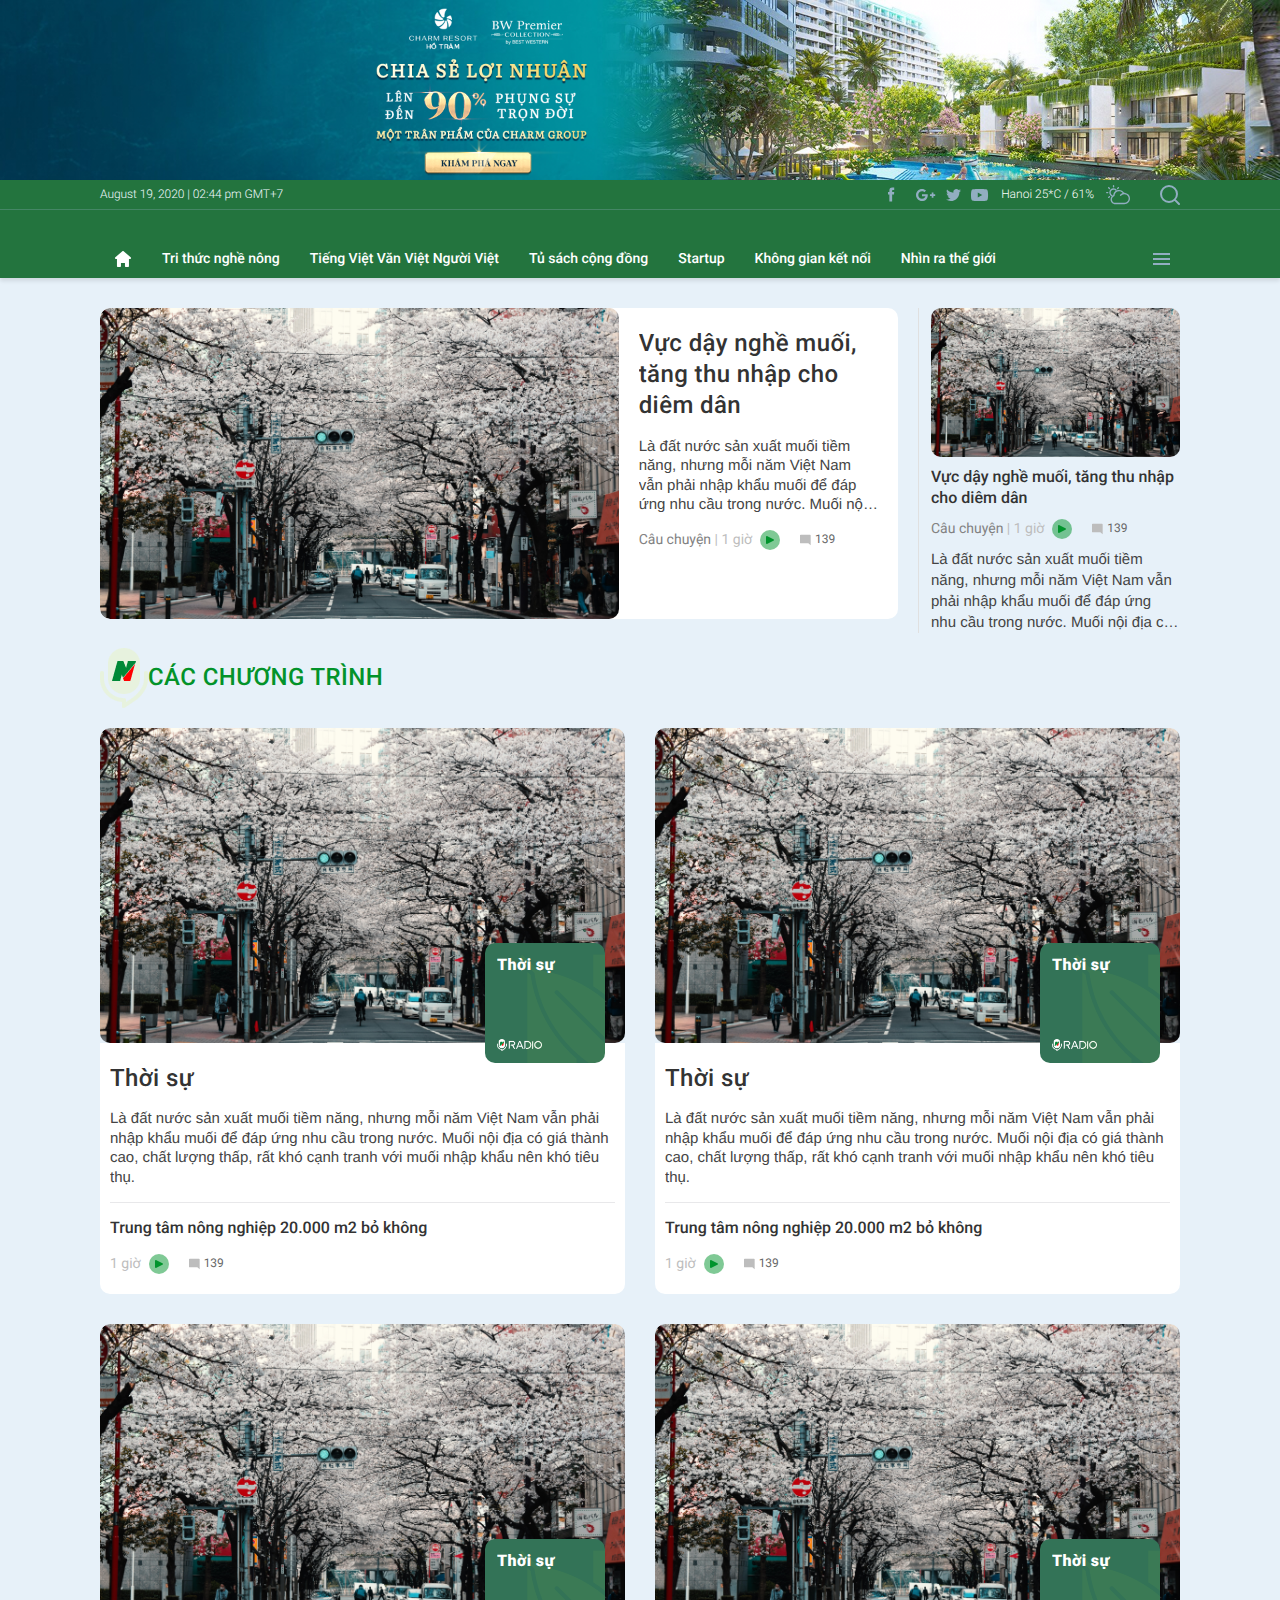
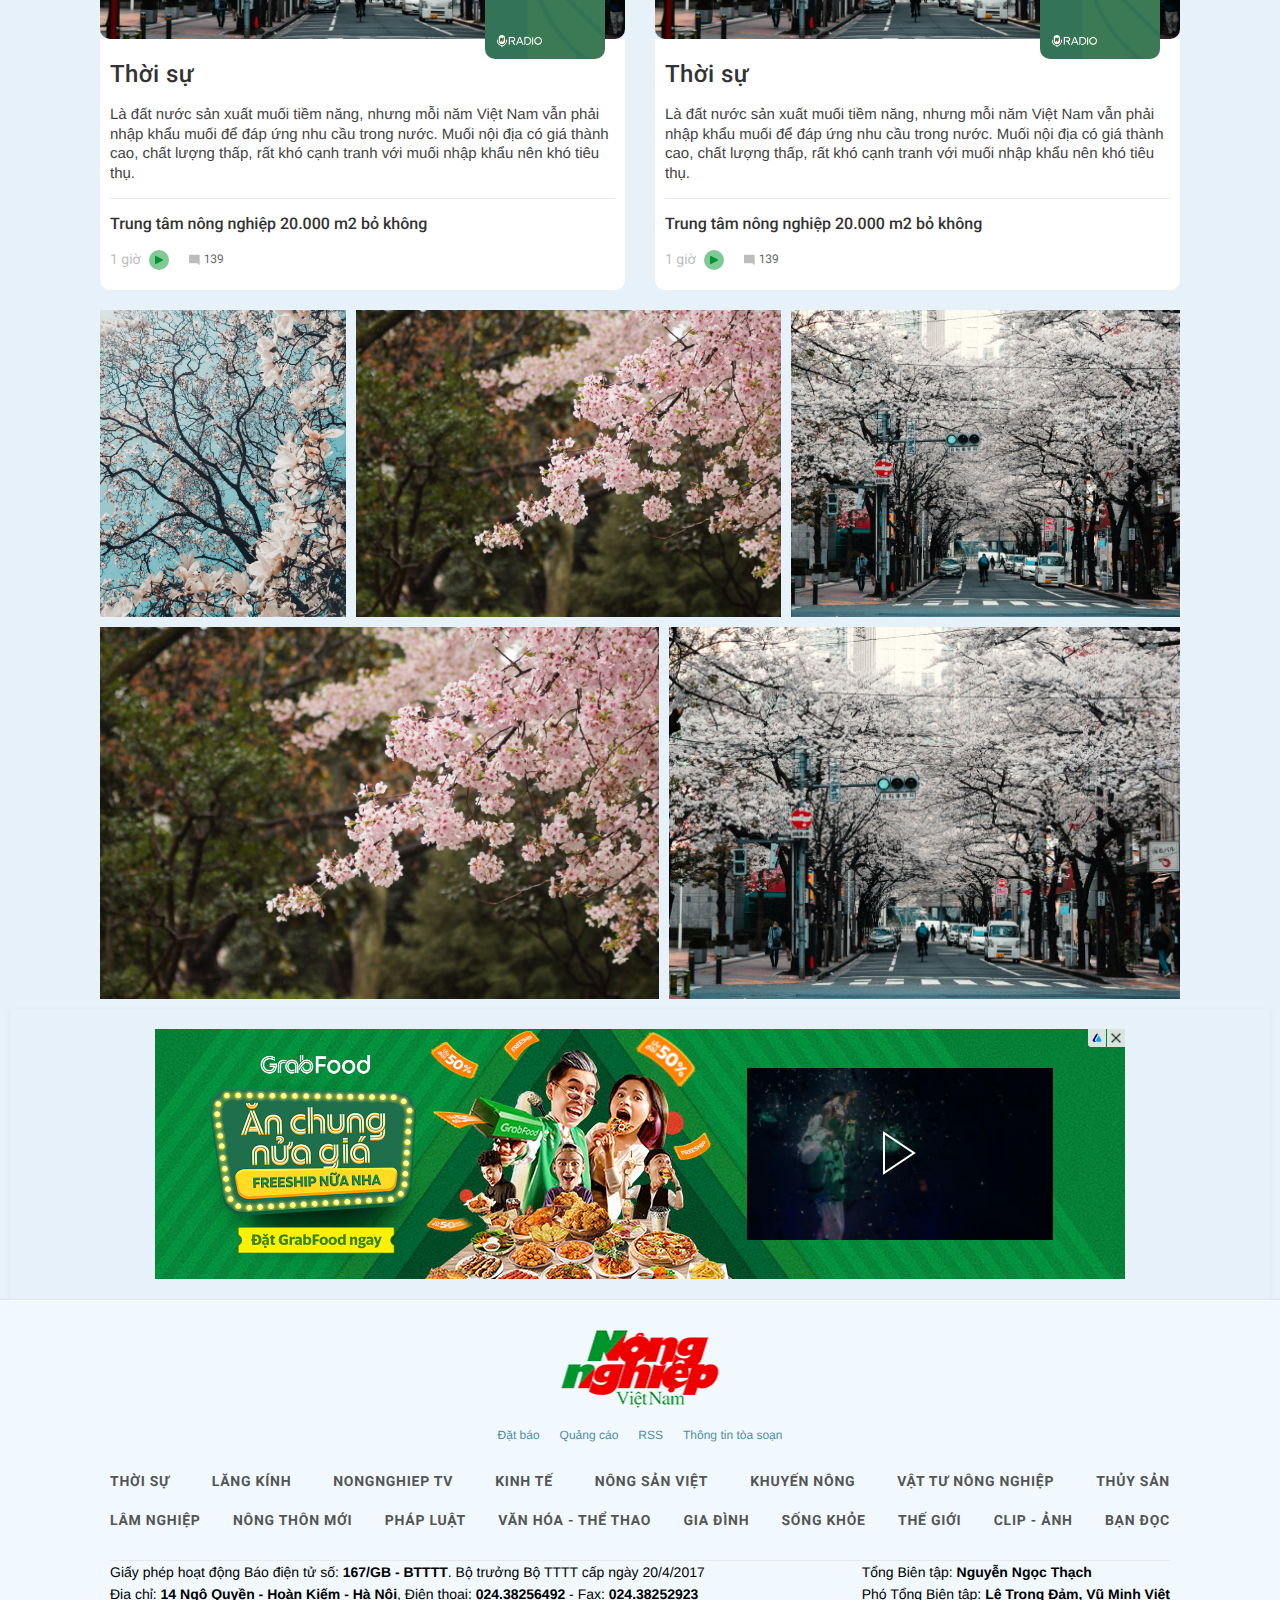
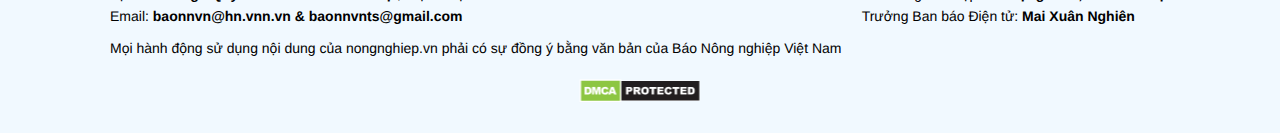
==== index.html @ da71dc2f "8/9" ====
<!DOCTYPE html>
<html lang="vi">
    <head>
        <meta charset="UTF-8" />
        <meta http-equiv="X-UA-Compatible" content="IE=edge" />
        <meta name="viewport" content="width=device-width, initial-scale=1.0" />
        <!-- favicon -->
        <link
            rel="apple-touch-icon"
            sizes="57x57"
            href="./images/favicon/apple-icon-57x57.png"
        />
        <link
            rel="apple-touch-icon"
            sizes="60x60"
            href="./images/favicon/apple-icon-60x60.png"
        />
        <link
            rel="apple-touch-icon"
            sizes="72x72"
            href="./images/favicon/apple-icon-72x72.png"
        />
        <link
            rel="apple-touch-icon"
            sizes="76x76"
            href="./images/favicon/apple-icon-76x76.png"
        />
        <link
            rel="apple-touch-icon"
            sizes="114x114"
            href="./images/favicon/apple-icon-114x114.png"
        />
        <link
            rel="apple-touch-icon"
            sizes="120x120"
            href="./images/favicon/apple-icon-120x120.png"
        />
        <link
            rel="apple-touch-icon"
            sizes="144x144"
            href="./images/favicon/apple-icon-144x144.png"
        />
        <link
            rel="apple-touch-icon"
            sizes="152x152"
            href="./images/favicon/apple-icon-152x152.png"
        />
        <link
            rel="apple-touch-icon"
            sizes="180x180"
            href="./images/favicon/apple-icon-180x180.png"
        />
        <link
            rel="icon"
            type="image/png"
            sizes="192x192"
            href="/android-icon-192x192.png"
        />
        <link
            rel="icon"
            type="image/png"
            sizes="32x32"
            href="./images/favicon/favicon-32x32.png"
        />
        <link
            rel="icon"
            type="image/png"
            sizes="96x96"
            href="./images/favicon/favicon-96x96.png"
        />
        <link
            rel="icon"
            type="image/png"
            sizes="16x16"
            href="./images/favicon/favicon-16x16.png"
        />
        <link rel="manifest" href="./images/favicon/manifest.json" />
        <meta name="msapplication-TileColor" content="#ffffff" />
        <meta
            name="msapplication-TileImage"
            content="./images/favicon/ms-icon-144x144.png"
        />
        <meta name="theme-color" content="#ffffff" />
        <!-- end favicon -->
        <title>Radio Nông Nghiệp</title>
        <!-- font -->
        <link rel="preconnect" href="https://fonts.googleapis.com" />
        <link rel="preconnect" href="https://fonts.gstatic.com" crossorigin />
        <link
            href="https://fonts.googleapis.com/css2?family=Roboto:wght@300;400;500;700;900&display=swap"
            rel="stylesheet"
        />
        <!-- end font -->
        <link rel="stylesheet" href="./css/style.css" />
        <link rel="stylesheet" href="./css/responsive.css" />
        <script src="./lib/jquery/jquery.js"></script>
    </head>

    <body>
        <!-- ads -->
        <div class="">
            <a href="#">
                <img src="./images/ads_top.png" alt="" />
            </a>
        </div>
        <!-- end ads -->
        <!-- header -->
        <header id="header" class="header relative">
            <!-- header pc -->
            <div class="header-wrapper d-2xl-block d-lg-none bg-green-237">
                <!-- header top -->
                <div class="wrapper h-30 border-9103">
                    <div class="w-1080 h-full">
                        <div class="header-top d-2xl-flex items-center justify-between h-full">
                            <span class="header-top__time d-2xl-flex items-center fs-12 text-white-f1 tracking-006- fw-300">
                                August 19, 2020 | 02:44 pm GMT+7
                            </span>
                            <div class="header-top__right d-2xl-flex items-center">
                                <!-- social -->
                                <ul
                                    class="header-top__social h-full d-2xl-flex items-center"
                                >
                                    <!-- item -->
                                    <li class="item text-gray-91 h-full hover-orange">
                                        <a href="#" class="link h-full d-2xl-flex items-center">
                                            <svg
                                                xmlns="http://www.w3.org/2000/svg"
                                                width="30"
                                                height="31"
                                                viewBox="0 0 30 31"
                                                fill="none"
                                            >
                                                <path
                                                    d="M18.2222 13.0871L17.9795 15.5L16.14 15.5L16.14 22.5L13.3769 22.5L13.3769 15.5L12 15.5L12 13.0871L13.3769 13.0871L13.3769 11.6344C13.3769 9.67188 14.1552 8.5 16.3678 8.5L18.2065 8.5L18.2065 10.9129L17.0558 10.9129C16.1974 10.9129 16.14 11.2531 16.14 11.8814V13.0871L18.2222 13.0871Z"
                                                    fill="currentColor"
                                                />
                                            </svg>
                                        </a>
                                    </li>
                                    <!-- end item -->
                                    <!-- item -->
                                    <li class="item text-gray-91 h-full hover-orange">
                                        <a href="#"class="link h-full d-2xl-flex items-center">
                                            <svg xmlns="http://www.w3.org/2000/svg" width="20" height="12" viewBox="0 0 20 12" fill="none">
                                                <path d="M11.6644 5.1405C11.7217 5.44338 11.7626 5.74625 11.7626 6.13912C11.7626 9.56891 9.46247 12 6 12C2.68487 12 5.96046e-09 9.31516 5.96046e-09 6C5.96046e-09 2.68484 2.68487 0 6 0C7.62075 0 8.97134 0.589344 10.0191 1.57162L8.39016 3.13506C7.94812 2.70941 7.17053 2.21009 6 2.21009C3.95362 2.21009 2.28375 3.9045 2.28375 6C2.28375 8.0955 3.95362 9.78991 6 9.78991C8.37378 9.78991 9.26603 8.07912 9.40516 7.20325H6V5.14047H11.6644V5.1405ZM17.4583 5.34166V3.6H15.7083V5.34166H13.9667V7.09169H15.7083V8.83334H17.4583V7.09169H19.2V5.34166H17.4583Z" fill="currentColor"/>
                                            </svg>
                                        </a>
                                    </li>
                                    <!-- end item -->
                                    <!-- item -->
                                    <li class="item text-gray-91 h-full hover-orange">
                                        <a href="#"class="link h-full d-2xl-flex items-center">
                                            <svg xmlns="http://www.w3.org/2000/svg" width="15" height="12" viewBox="0 0 15 12" fill="none">
                                                <path d="M15 1.38462C14.4375 1.66154 13.875 1.75385 13.2188 1.84615C13.875 1.47692 14.3438 0.923077 14.5312 0.184615C13.9688 0.553846 13.3125 0.738462 12.5625 0.923077C12 0.369231 11.1562 0 10.3125 0C8.71875 0 7.3125 1.38462 7.3125 3.04615C7.3125 3.32308 7.3125 3.50769 7.40625 3.69231C4.875 3.6 2.53125 2.4 1.03125 0.553846C0.75 1.01538 0.65625 1.47692 0.65625 2.12308C0.65625 3.13846 1.21875 4.06154 2.0625 4.61538C1.59375 4.61538 1.125 4.43077 0.65625 4.24615C0.65625 5.72308 1.6875 6.92308 3.09375 7.2C2.8125 7.29231 2.53125 7.29231 2.25 7.29231C2.0625 7.29231 1.875 7.29231 1.6875 7.2C2.0625 8.4 3.1875 9.32308 4.59375 9.32308C3.5625 10.1538 2.25 10.6154 0.75 10.6154H0C1.40625 11.4462 3 12 4.6875 12C10.3125 12 13.4062 7.38462 13.4062 3.41538V3.04615C14.0625 2.58462 14.625 2.03077 15 1.38462Z" fill="currentColor"/>
                                            </svg>
                                        </a>
                                    </li>
                                    <!-- end item -->
                                    <!-- item -->
                                    <li class="item text-gray-91 h-full hover-orange">
                                        <a href="#"class="link h-full d-2xl-flex items-center">
                                            <svg xmlns="http://www.w3.org/2000/svg" width="18" height="12" viewBox="0 0 18 12" fill="none">
                                                <path d="M16.7101 1.87759C16.5138 1.13853 15.9355 0.556469 15.2012 0.358938C13.8702 0 8.53334 0 8.53334 0C8.53334 0 3.19647 0 1.8655 0.358938C1.13122 0.5565 0.552906 1.13853 0.356625 1.87759C0 3.21719 -1.21593e-08 6.01213 -1.21593e-08 6.01213C-1.21593e-08 6.01213 0 8.80706 0.356625 10.1467C0.552906 10.8857 1.13122 11.4435 1.8655 11.6411C3.19647 12 8.53334 12 8.53334 12C8.53334 12 13.8702 12 15.2012 11.6411C15.9355 11.4435 16.5138 10.8857 16.7101 10.1467C17.0667 8.80706 17.0667 6.01213 17.0667 6.01213C17.0667 6.01213 17.0667 3.21719 16.7101 1.87759ZM6.78787 8.54972V3.47453L11.2485 6.01219L6.78787 8.54972Z" fill="currentColor"/>
                                            </svg>
                                        </a>
                                    </li>
                                    <!-- end item -->
                                    
                                </ul>
                                <!-- end social -->

                                <!-- wether -->
                                <div class="header-top__wether d-2xl-flex items-center ml-12">
                                    <span class="d-2xl-block fs-12 text-white fw-300">Hanoi 25*C / 61%</span>
                                    <div class="ml-12 d-2xl-flex items-center">
                                        <svg xmlns="http://www.w3.org/2000/svg" width="24" height="20" viewBox="0 0 24 20" fill="none">
                                            <path d="M6.85678 10.36C5.58973 10.0619 4.64566 8.91902 4.64566 7.5526C4.64566 5.96258 5.93755 4.67068 7.52757 4.67068C8.49649 4.67068 9.34119 5.14272 9.86292 5.8632C10.2356 5.61476 10.6331 5.41601 11.0803 5.26694C10.335 4.09927 9.01822 3.3291 7.52757 3.3291C5.19223 3.3291 3.30408 5.21725 3.30408 7.5526C3.30408 9.21715 4.273 10.6581 5.68911 11.3289C6.03693 10.9562 6.43443 10.6333 6.85678 10.36Z" fill="#91AEC1"/>
                                            <path d="M7.55263 2.45957C7.92529 2.45957 8.22342 2.16144 8.22342 1.78877V0.670791C8.22342 0.298129 7.92529 0 7.55263 0C7.17996 0 6.88184 0.298129 6.88184 0.670791V1.78877C6.88184 2.16144 7.17996 2.45957 7.55263 2.45957Z" fill="#91AEC1"/>
                                            <path d="M2.45957 7.55263C2.45957 7.17996 2.16144 6.88184 1.78877 6.88184H0.670791C0.298129 6.88184 0 7.17996 0 7.55263C0 7.92529 0.298129 8.22342 0.670791 8.22342H1.78877C2.16144 8.22342 2.45957 7.92529 2.45957 7.55263Z" fill="#91AEC1"/>
                                            <path d="M3.95044 3.95008C4.19888 3.70163 4.19888 3.27929 3.95044 3.006L3.15543 2.21099C2.90699 1.96255 2.48464 1.96255 2.21136 2.21099C1.96291 2.45943 1.96291 2.88178 2.21136 3.15506L3.00637 3.95008C3.13059 4.0743 3.3045 4.14883 3.4784 4.14883C3.65231 4.14883 3.82622 4.0743 3.95044 3.95008Z" fill="#91AEC1"/>
                                            <path d="M2.68339 13.0928C2.8573 13.0928 3.03121 13.0183 3.15543 12.894L3.95044 12.099C4.19888 11.8506 4.19888 11.4282 3.95044 11.155C3.702 10.9065 3.27965 10.9065 3.00637 11.155L2.21136 11.95C1.96291 12.1984 1.96291 12.6208 2.21136 12.894C2.33558 13.0183 2.50948 13.0928 2.68339 13.0928Z" fill="#91AEC1"/>
                                            <path d="M11.6271 4.14883C11.801 4.14883 11.9749 4.0743 12.0992 3.95008L12.8942 3.15506C13.1426 2.90662 13.1426 2.48427 12.8942 2.21099C12.6457 1.96255 12.2234 1.96255 11.9501 2.21099L11.1551 3.006C10.9066 3.25444 10.9066 3.67679 11.1551 3.95008C11.3041 4.0743 11.4532 4.14883 11.6271 4.14883Z" fill="#91AEC1"/>
                                            <path d="M22.0862 9.19231L22.0614 9.16747C21.2415 8.47183 20.2726 8.02464 19.2291 7.87557C19.1298 7.85073 19.0552 7.85073 18.9558 7.85073C18.931 7.85073 18.931 7.85073 18.9062 7.85073C18.8316 7.85073 18.7571 7.82589 18.6826 7.82589C18.6577 7.82589 18.6329 7.82589 18.608 7.82589C18.5335 7.82589 18.4838 7.82589 18.4093 7.82589C18.3844 7.82589 18.3844 7.82589 18.3596 7.82589C18.3347 7.82589 18.3099 7.82589 18.2851 7.82589C18.2354 7.82589 18.2105 7.82589 18.1608 7.82589C18.136 7.82589 18.136 7.82589 18.1111 7.82589C17.0677 6.01227 15.1547 4.94397 13.0678 4.94397C12.3722 4.94397 11.7262 5.06819 11.1051 5.26694C10.6828 5.41601 10.2853 5.61476 9.88775 5.8632C8.42194 6.78243 7.40334 8.34761 7.20458 10.1612C7.08036 10.2109 6.98099 10.2855 6.85677 10.36C6.40957 10.6333 6.03691 10.9562 5.68909 11.3537C4.96861 12.1984 4.54626 13.2916 4.54626 14.4344C4.54626 17.043 6.68286 19.1796 9.29149 19.1796H18.3347C21.4651 19.1796 23.9992 16.6207 23.9992 13.5152C24.024 11.7761 23.2787 10.2358 22.0862 9.19231ZM9.31633 17.8132C7.42818 17.8132 5.91269 16.2729 5.91269 14.4096C5.91269 12.9935 6.78223 11.7513 8.09897 11.2295C8.34741 11.1302 8.52132 10.9066 8.52132 10.6333C8.6207 8.1737 10.6082 6.26071 13.0678 6.26071C14.5087 6.26071 15.8255 6.9315 16.695 8.04948C15.6764 8.37246 14.7572 8.94387 14.0616 9.78857C13.8131 10.0619 13.8628 10.4842 14.1361 10.7326C14.2603 10.832 14.4094 10.8817 14.5584 10.8817C14.7572 10.8817 14.9311 10.8072 15.0553 10.6581C15.8006 9.78857 16.8689 9.242 18.0118 9.14262C18.931 9.06809 19.8005 9.29169 20.5707 9.73888C20.6204 9.76372 20.6701 9.78857 20.7198 9.83826C20.7446 9.8631 20.7695 9.8631 20.7943 9.88795C20.8937 9.93763 20.9682 10.0122 21.0427 10.0867C21.0676 10.1115 21.0924 10.1364 21.1173 10.1612C22.0862 10.9562 22.6825 12.1488 22.6825 13.4903C22.6825 15.8754 20.7198 17.8381 18.3347 17.8381H9.31633V17.8132Z" fill="#91AEC1"/>
                                            </svg>
                                    </div>
                                </div>
                                <!-- end wether -->

                                <!-- search -->
                                <div class="header-top__search  ml-30 cursor relative js__searchPc">
                                    <!-- icon -->
                                    <div class="icon-search-pc text-gray-91 d-2xl-flex items-center hover-orange-3 js__showSearchPc">
                                        <svg class="sear" xmlns="http://www.w3.org/2000/svg" width="20" height="20" viewBox="0 0 20 20" fill="none">
                                            <path d="M19 19L14.65 14.65M17 9C17 13.4183 13.4183 17 9 17C4.58172 17 1 13.4183 1 9C1 4.58172 4.58172 1 9 1C13.4183 1 17 4.58172 17 9Z" stroke="currentColor" stroke-width="2" stroke-linecap="round" stroke-linejoin="round"/>
                                        </svg>
                                        <svg class="close d-2xl-none" xmlns="http://www.w3.org/2000/svg" height="1.5em" fill="red" viewBox="0 0 384 512"><path d="M342.6 150.6c12.5-12.5 12.5-32.8 0-45.3s-32.8-12.5-45.3 0L192 210.7 86.6 105.4c-12.5-12.5-32.8-12.5-45.3 0s-12.5 32.8 0 45.3L146.7 256 41.4 361.4c-12.5 12.5-12.5 32.8 0 45.3s32.8 12.5 45.3 0L192 301.3 297.4 406.6c12.5 12.5 32.8 12.5 45.3 0s12.5-32.8 0-45.3L237.3 256 342.6 150.6z"/></svg>
                                    </div>
                                    <!-- end icon -->

                                    <!-- search -->
                                    <div class="search-form-pc js__searchFormPc">
                                        <form action="" class="">
                                            <div class="search-form-group">
                                                <input type="text" class="search-input" placeholder="Search...">
                                                <button class="search-btn text-white">
                                                    <svg xmlns="http://www.w3.org/2000/svg" width="16" height="16" viewBox="0 0 20 20" fill="none">
                                                        <path d="M19 19L14.65 14.65M17 9C17 13.4183 13.4183 17 9 17C4.58172 17 1 13.4183 1 9C1 4.58172 4.58172 1 9 1C13.4183 1 17 4.58172 17 9Z" stroke="currentColor" stroke-width="2" stroke-linecap="round" stroke-linejoin="round"/>
                                                    </svg>
                                                </button>
                                            </div>
                                        </form>
                                    </div>
                                    <!-- end search -->
                                </div>
                                <!-- end search -->
                            </div>
                        </div>
                    </div>
                </div>
                <!-- end header top -->

                <!-- header center -->
                <div
                    class="header-center wrapper w-1080 d-2xl-flex items-center justify-center py-15"
                >
                    <!-- logo -->
                    <div class="header-center__logo">
                        <a href="#">
                            <img src="./images/logo.png" alt="" />
                        </a>
                    </div>
                    <!-- end logo -->
                </div>
                <!-- end header center -->

                <!-- menu -->
                <div class="wrapper w-1080 menu-pc d-2xl-flex items-center justify-between">
                    <!-- navbar -->
                    <ul
                        class="navbar d-2xl-flex items-center flex-1 fw-500 fs-14 text-white"
                    >
                        <li class="navbar-item hover-orange">
                            <a href="#" class="">
                                <svg
                                    xmlns="http://www.w3.org/2000/svg"
                                    width="17"
                                    height="16"
                                    viewBox="0 0 17 16"
                                    fill="none"
                                >
                                    <path
                                        d="M10.9546 15.9626H12.9546C13.5546 15.9626 13.9546 15.5626 13.9546 14.9626V7.9626H14.9546C15.2546 7.9626 15.5546 7.8626 15.7546 7.6626C16.1546 7.2626 16.0546 6.6626 15.6546 6.2626L8.65464 0.262598C8.25464 -0.0374023 7.75464 -0.0374023 7.35464 0.262598L0.35464 6.2626C-0.0453602 6.6626 -0.14536 7.2626 0.25464 7.6626C0.35464 7.8626 0.65464 7.9626 0.95464 7.9626H1.95464V14.9626C1.95464 15.5626 2.35464 15.9626 2.95464 15.9626H4.95464C5.55464 15.9626 5.95464 15.5626 5.95464 14.9626V11.9626H9.95464V14.9626C9.95464 15.5626 10.3546 15.9626 10.9546 15.9626Z"
                                        fill="currentColor"
                                    />
                                </svg>
                            </a>
                        </li>
                        <li class="navbar-item hover-orange">
                            <a href="#">Tri thức nghề nông</a>
                            <ul class="navbar-dropdown text-green-337">
                                <li class="navbar-dropdown__item">
                                    <a href="#">Cate 1</a>
                                </li>
                                <li class="navbar-dropdown__item">
                                    <a href="#">Cate 1</a>
                                </li>
                                <li class="navbar-dropdown__item">
                                    <a href="#">Cate 1</a>
                                </li>
                            </ul>
                        </li>
                        <li class="navbar-item hover-orange">
                            <a href="#">Tiếng Việt Văn Việt Người Việt</a>
                        </li>
                        <li class="navbar-item hover-orange">
                            <a href="#">Tủ sách cộng đồng</a>
                        </li>
                        <li class="navbar-item hover-orange">
                            <a href="#">Startup</a>
                        </li>
                        <li class="navbar-item hover-orange">
                            <a href="#">Không gian kết nối</a>
                        </li>
                        <li class="navbar-item hover-orange">
                            <a href="#">Nhìn ra thế giới</a>
                        </li>
                    </ul>
                    <!-- end navbar -->
                    <div class="more-menu flex-0 js__parrentMenu">
                        <div class="more-menu__icon relative z-50 p-10 cursor js__showMenuPc">
                            <div class="bar1"></div>
                            <div class="bar2"></div>
                            <div class="bar3"></div>
                        </div>

                        <!-- container -->
                        <div class="more-menu__container">
                            <div class="more-menu__inner wrapper w-1080">
                                <ul class="more-menu__list">
                                    <!-- item -->
                                    <li class="more-menu__item">
                                        <h3 class="more-menu__title">
                                            <i class="more-menu__subIcon"></i>
                                            <a href="#">Thời sự</a>
                                        </h3>
                                        <ul class="more-menu__childList">
                                            <li>
                                                <a href="#">Chính trị</a>
                                            </li>
                                            <li>
                                                <a href="#">Thời sự nông nghiệp</a>
                                            </li>
                                            <li>
                                                <a href="#">Xe và máy</a>
                                            </li>
                                            <li>
                                                <a href="#">Xã hội</a>
                                            </li>
                                        </ul>
                                    </li>
                                    <!-- end item -->
                                    <!-- item -->
                                    <li class="more-menu__item">
                                        <h3 class="more-menu__title">
                                            <i class="more-menu__subIcon"></i>
                                            <a href="#">Thời sự</a>
                                        </h3>
                                        <ul class="more-menu__childList">
                                            <li>
                                                <a href="#">Chính trị</a>
                                            </li>
                                            <li>
                                                <a href="#">Thời sự nông nghiệp</a>
                                            </li>
                                            <li>
                                                <a href="#">Xe và máy</a>
                                            </li>
                                            <li>
                                                <a href="#">Xã hội</a>
                                            </li>
                                        </ul>
                                    </li>
                                    <!-- end item -->
                                    <!-- item -->
                                    <li class="more-menu__item">
                                        <h3 class="more-menu__title">
                                            <i class="more-menu__subIcon"></i>
                                            <a href="#">Thời sự</a>
                                        </h3>
                                        <ul class="more-menu__childList">
                                            <li>
                                                <a href="#">Chính trị</a>
                                            </li>
                                            <li>
                                                <a href="#">Thời sự nông nghiệp</a>
                                            </li>
                                            <li>
                                                <a href="#">Xe và máy</a>
                                            </li>
                                            <li>
                                                <a href="#">Xã hội</a>
                                            </li>
                                        </ul>
                                    </li>
                                    <!-- end item -->
                                    <!-- item -->
                                    <li class="more-menu__item">
                                        <h3 class="more-menu__title">
                                            <i class="more-menu__subIcon"></i>
                                            <a href="#">Thời sự</a>
                                        </h3>
                                        <ul class="more-menu__childList">
                                            <li>
                                                <a href="#">Chính trị</a>
                                            </li>
                                            <li>
                                                <a href="#">Thời sự nông nghiệp</a>
                                            </li>
                                            <li>
                                                <a href="#">Xe và máy</a>
                                            </li>
                                            <li>
                                                <a href="#">Xã hội</a>
                                            </li>
                                        </ul>
                                    </li>
                                    <!-- end item -->
                                    <!-- item -->
                                    <li class="more-menu__item">
                                        <h3 class="more-menu__title">
                                            <i class="more-menu__subIcon"></i>
                                            <a href="#">Thời sự</a>
                                        </h3>
                                        <ul class="more-menu__childList">
                                            <li>
                                                <a href="#">Chính trị</a>
                                            </li>
                                            <li>
                                                <a href="#">Thời sự nông nghiệp</a>
                                            </li>
                                            <li>
                                                <a href="#">Xe và máy</a>
                                            </li>
                                            <li>
                                                <a href="#">Xã hội</a>
                                            </li>
                                        </ul>
                                    </li>
                                    <!-- end item -->
                                    <!-- item -->
                                    <li class="more-menu__item">
                                        <h3 class="more-menu__title">
                                            <i class="more-menu__subIcon"></i>
                                            <a href="#">Thời sự</a>
                                        </h3>
                                        <ul class="more-menu__childList">
                                            <li>
                                                <a href="#">Chính trị</a>
                                            </li>
                                            <li>
                                                <a href="#">Thời sự nông nghiệp</a>
                                            </li>
                                            <li>
                                                <a href="#">Xe và máy</a>
                                            </li>
                                            <li>
                                                <a href="#">Xã hội</a>
                                            </li>
                                        </ul>
                                    </li>
                                    <!-- end item -->
                                    <!-- item -->
                                    <li class="more-menu__item">
                                        <h3 class="more-menu__title">
                                            <i class="more-menu__subIcon"></i>
                                            <a href="#">Thời sự</a>
                                        </h3>
                                        <ul class="more-menu__childList">
                                            <li>
                                                <a href="#">Chính trị</a>
                                            </li>
                                            <li>
                                                <a href="#">Thời sự nông nghiệp</a>
                                            </li>
                                            <li>
                                                <a href="#">Xe và máy</a>
                                            </li>
                                            <li>
                                                <a href="#">Xã hội</a>
                                            </li>
                                        </ul>
                                    </li>
                                    <!-- end item -->
                                    <!-- item -->
                                    <li class="more-menu__item">
                                        <h3 class="more-menu__title">
                                            <i class="more-menu__subIcon"></i>
                                            <a href="#">Thời sự</a>
                                        </h3>
                                        <ul class="more-menu__childList">
                                            <li>
                                                <a href="#">Chính trị</a>
                                            </li>
                                            <li>
                                                <a href="#">Thời sự nông nghiệp</a>
                                            </li>
                                            <li>
                                                <a href="#">Xe và máy</a>
                                            </li>
                                            <li>
                                                <a href="#">Xã hội</a>
                                            </li>
                                        </ul>
                                    </li>
                                    <!-- end item -->
                                    <!-- item -->
                                    <li class="more-menu__item">
                                        <h3 class="more-menu__title">
                                            <i class="more-menu__subIcon"></i>
                                            <a href="#">Thời sự</a>
                                        </h3>
                                        <ul class="more-menu__childList">
                                            <li>
                                                <a href="#">Chính trị</a>
                                            </li>
                                            <li>
                                                <a href="#">Thời sự nông nghiệp</a>
                                            </li>
                                            <li>
                                                <a href="#">Xe và máy</a>
                                            </li>
                                            <li>
                                                <a href="#">Xã hội</a>
                                            </li>
                                        </ul>
                                    </li>
                                    <!-- end item -->
                                    <!-- item -->
                                    <li class="more-menu__item">
                                        <h3 class="more-menu__title">
                                            <i class="more-menu__subIcon"></i>
                                            <a href="#">Thời sự</a>
                                        </h3>
                                        <ul class="more-menu__childList">
                                            <li>
                                                <a href="#">Chính trị</a>
                                            </li>
                                            <li>
                                                <a href="#">Thời sự nông nghiệp</a>
                                            </li>
                                            <li>
                                                <a href="#">Xe và máy</a>
                                            </li>
                                            <li>
                                                <a href="#">Xã hội</a>
                                            </li>
                                        </ul>
                                    </li>
                                    <!-- end item -->
                                </ul>
                            </div>
                        </div>
                        <!-- end container -->

                        <!-- overlay -->
                        <div class="more-menu__overlay"></div>
                        <!-- end overlay -->
                    </div>
                </div>
                <!-- end menu -->
            </div>
            <!-- end header pc -->

            <!-- header mobile -->
            <div class="d-2xl-none d-lg-block">
                <!-- header top -->
                <div
                    class="header-top-mb d-2xl-flex items-center justify-between pr-15 py-10"
                >
                    <!-- left -->
                    <div class="left d-2xl-flex items-center">
                        <div class="sub-menu">
                            <!-- icon bar -->
                            <div
                                class="icon-bar js__clickShowMenuMb px-15 py-10"
                            >
                                <svg
                                    xmlns="http://www.w3.org/2000/svg"
                                    width="16"
                                    height="12"
                                    viewBox="0 0 16 12"
                                    fill="none"
                                >
                                    <path
                                        d="M15 5H1C0.4 5 0 5.4 0 6C0 6.6 0.4 7 1 7H15C15.6 7 16 6.6 16 6C16 5.4 15.6 5 15 5Z"
                                        fill="#ACCE22"
                                    />
                                    <path
                                        d="M15 0H1C0.4 0 0 0.4 0 1C0 1.6 0.4 2 1 2H15C15.6 2 16 1.6 16 1C16 0.4 15.6 0 15 0Z"
                                        fill="#ACCE22"
                                    />
                                    <path
                                        d="M15 10H1C0.4 10 0 10.4 0 11C0 11.6 0.4 12 1 12H15C15.6 12 16 11.6 16 11C16 10.4 15.6 10 15 10Z"
                                        fill="#ACCE22"
                                    />
                                </svg>
                            </div>
                            <!-- end icon bar -->
                            <!-- content -->
                            <div class="sub-menu__content">
                                <!-- close -->
                                <div
                                    class="sub-menu__close js__closeSubMenu h-56 p-4 mb-8 d-2xl-flex items-center text-white"
                                >
                                    <svg
                                        xmlns="http://www.w3.org/2000/svg"
                                        width="24"
                                        height="24"
                                        class="ipc-icon ipc-icon--clear"
                                        id="iconContext-clear"
                                        viewBox="0 0 24 24"
                                        fill="currentColor"
                                        role="presentation"
                                    >
                                        <path
                                            fill="none"
                                            d="M0 0h24v24H0V0z"
                                        ></path>
                                        <path
                                            d="M18.3 5.71a.996.996 0 0 0-1.41 0L12 10.59 7.11 5.7A.996.996 0 1 0 5.7 7.11L10.59 12 5.7 16.89a.996.996 0 1 0 1.41 1.41L12 13.41l4.89 4.89a.996.996 0 1 0 1.41-1.41L13.41 12l4.89-4.89c.38-.38.38-1.02 0-1.4z"
                                        ></path>
                                    </svg>
                                </div>
                                <!-- end close -->

                                <div class="sub-menu__container">
                                    <!-- list -->
                                    <div class="sub-menu__list">
                                        <!-- item -->
                                        <div class="sub-menu__item">
                                            <!-- heading -->
                                            <div
                                                class="heading-sub js__dropDown d-2xl-flex items-center justify-between px-16 py-8 text-white"
                                            >
                                                <h3
                                                    class="heading-sub__title fs-16 fw-500"
                                                >
                                                    Movies
                                                </h3>
                                                <div class="heading-sub__arrow">
                                                    <svg
                                                        xmlns="http://www.w3.org/2000/svg"
                                                        width="24"
                                                        height="24"
                                                        class="ipc-icon ipc-icon--chevron-right"
                                                        id="iconContext-chevron-right"
                                                        viewBox="0 0 24 24"
                                                        fill="currentColor"
                                                        role="presentation"
                                                    >
                                                        <path
                                                            fill="none"
                                                            d="M0 0h24v24H0V0z"
                                                        ></path>
                                                        <path
                                                            d="M9.29 6.71a.996.996 0 0 0 0 1.41L13.17 12l-3.88 3.88a.996.996 0 1 0 1.41 1.41l4.59-4.59a.996.996 0 0 0 0-1.41L10.7 6.7c-.38-.38-1.02-.38-1.41.01z"
                                                        ></path>
                                                    </svg>
                                                </div>
                                            </div>
                                            <!-- end heading -->

                                            <!-- sub menu list -->
                                            <ul
                                                class="list-sub js__listSubMenu"
                                            >
                                                <li class="item-sub">
                                                    <a
                                                        href="#"
                                                        class="item-sub__link fs-16"
                                                        >Release Calender</a
                                                    >
                                                </li>
                                                <li class="item-sub">
                                                    <a
                                                        href="#"
                                                        class="item-sub__link fs-16"
                                                        >Release Calender</a
                                                    >
                                                </li>
                                                <li class="item-sub">
                                                    <a
                                                        href="#"
                                                        class="item-sub__link fs-16"
                                                        >Release Calender</a
                                                    >
                                                </li>
                                            </ul>
                                            <!-- end sub menu list -->
                                        </div>
                                        <!-- end item -->
                                        <!-- item -->
                                        <div class="sub-menu__item">
                                            <!-- heading -->
                                            <div
                                                class="heading-sub js__dropDown d-2xl-flex items-center justify-between px-16 py-8 text-white"
                                            >
                                                <h3
                                                    class="heading-sub__title fs-16 fw-500"
                                                >
                                                    Movies
                                                </h3>
                                                <div class="heading-sub__arrow">
                                                    <svg
                                                        xmlns="http://www.w3.org/2000/svg"
                                                        width="24"
                                                        height="24"
                                                        class="ipc-icon ipc-icon--chevron-right"
                                                        id="iconContext-chevron-right"
                                                        viewBox="0 0 24 24"
                                                        fill="currentColor"
                                                        role="presentation"
                                                    >
                                                        <path
                                                            fill="none"
                                                            d="M0 0h24v24H0V0z"
                                                        ></path>
                                                        <path
                                                            d="M9.29 6.71a.996.996 0 0 0 0 1.41L13.17 12l-3.88 3.88a.996.996 0 1 0 1.41 1.41l4.59-4.59a.996.996 0 0 0 0-1.41L10.7 6.7c-.38-.38-1.02-.38-1.41.01z"
                                                        ></path>
                                                    </svg>
                                                </div>
                                            </div>
                                            <!-- end heading -->

                                            <!-- sub menu list -->
                                            <ul
                                                class="list-sub js__listSubMenu"
                                            >
                                                <li class="item-sub">
                                                    <a
                                                        href="#"
                                                        class="item-sub__link fs-16"
                                                        >Release Calender</a
                                                    >
                                                </li>
                                                <li class="item-sub">
                                                    <a
                                                        href="#"
                                                        class="item-sub__link fs-16"
                                                        >Release Calender</a
                                                    >
                                                </li>
                                                <li class="item-sub">
                                                    <a
                                                        href="#"
                                                        class="item-sub__link fs-16"
                                                        >Release Calender</a
                                                    >
                                                </li>
                                            </ul>
                                            <!-- end sub menu list -->
                                        </div>
                                        <!-- end item -->
                                    </div>
                                    <!-- end list -->
                                </div>
                            </div>
                            <!-- end content -->
                            <div class="overlay js__overlay"></div>
                        </div>
                        <div class="logo">
                            <a href="#">
                                <img src="./images/logo.png" alt="" />
                            </a>
                        </div>
                    </div>
                    <!-- end left -->

                    <!-- right -->
                    <div class="right">
                        <ul
                            class="header-top__social h-full d-2xl-flex items-center"
                        >
                            <!-- item -->
                            <li class="item text-green-09">
                                <a
                                    href="#"
                                    class="link h-full d-2xl-flex items-center hover-orange js__searchMb"
                                >
                                    <svg
                                        xmlns="http://www.w3.org/2000/svg"
                                        width="30"
                                        height="30"
                                        viewBox="0 0 30 30"
                                        fill="none"
                                    >
                                        <circle
                                            opacity="0.1"
                                            cx="15"
                                            cy="15"
                                            r="15"
                                            fill="currentColor"
                                        />
                                        <path
                                            d="M24.0003 23.0004L20.267 19.2671"
                                            stroke="currentColor"
                                            stroke-width="2"
                                            stroke-miterlimit="10"
                                            stroke-linecap="square"
                                        />
                                        <path
                                            d="M16 21C19.3137 21 22 18.3137 22 15C22 11.6863 19.3137 9 16 9C12.6863 9 10 11.6863 10 15C10 18.3137 12.6863 21 16 21Z"
                                            stroke="currentColor"
                                            stroke-width="2"
                                            stroke-miterlimit="10"
                                            stroke-linecap="square"
                                        />
                                    </svg>
                                </a>
                                <!-- form -->
                                <div
                                    class="header-search-mb__form h-60 w-full js__formSearchMb"
                                >
                                    <form action="" class="w-full h-full">
                                        <div
                                            class="relative text-white w-full h-full"
                                        >
                                            <input
                                                type="text"
                                                class="header-search-input w-full h-full p-8 fs-16 text-white"
                                                placeholder="Search..."
                                            />
                                            <d
                                                class="header-search-btn btn absolute h-full js__closeSearchMb"
                                            >
                                                <img
                                                    src="./images/svg/close-w.svg"
                                                    alt=""
                                                />
                                            </d>
                                        </div>
                                    </form>
                                </div>
                                <!-- end form -->
                            </li>
                            <!-- end item -->
                            <!-- item -->
                            <li class="item text-green-09 h-full">
                                <a
                                    href="#"
                                    class="link h-full d-2xl-flex items-center hover-orange"
                                >
                                    <svg
                                        xmlns="http://www.w3.org/2000/svg"
                                        width="30"
                                        height="31"
                                        viewBox="0 0 30 31"
                                        fill="none"
                                    >
                                        <circle
                                            opacity="0.1"
                                            cx="15"
                                            cy="15.5"
                                            r="15"
                                            fill="currentColor"
                                        ></circle>
                                        <path
                                            d="M18.2222 13.0871L17.9795 15.5L16.14 15.5L16.14 22.5L13.3769 22.5L13.3769 15.5L12 15.5L12 13.0871L13.3769 13.0871L13.3769 11.6344C13.3769 9.67188 14.1552 8.5 16.3678 8.5L18.2065 8.5L18.2065 10.9129L17.0558 10.9129C16.1974 10.9129 16.14 11.2531 16.14 11.8814V13.0871L18.2222 13.0871Z"
                                            fill="currentColor"
                                        ></path>
                                    </svg>
                                </a>
                            </li>
                            <!-- end item -->
                            <!-- item -->
                            <li class="item text-green-09">
                                <a
                                    href="#"
                                    class="link h-full d-2xl-flex items-center hover-orange"
                                >
                                    <svg
                                        xmlns="http://www.w3.org/2000/svg"
                                        width="30"
                                        height="31"
                                        viewBox="0 0 30 31"
                                        fill="none"
                                    >
                                        <circle
                                            opacity="0.1"
                                            cx="15"
                                            cy="15.5"
                                            r="15"
                                            fill="currentColor"
                                        ></circle>
                                        <path
                                            d="M22.75 10.8846C22.1594 11.1615 21.5688 11.2538 20.8797 11.3462C21.5688 10.9769 22.0609 10.4231 22.2578 9.68462C21.6672 10.0538 20.9781 10.2385 20.1906 10.4231C19.6 9.86923 18.7141 9.5 17.8281 9.5C16.1547 9.5 14.6781 10.8846 14.6781 12.5462C14.6781 12.8231 14.6781 13.0077 14.7766 13.1923C12.1188 13.1 9.65781 11.9 8.08281 10.0538C7.7875 10.5154 7.68906 10.9769 7.68906 11.6231C7.68906 12.6385 8.27969 13.5615 9.16563 14.1154C8.67344 14.1154 8.18125 13.9308 7.68906 13.7462C7.68906 15.2231 8.77187 16.4231 10.2484 16.7C9.95312 16.7923 9.65781 16.7923 9.3625 16.7923C9.16563 16.7923 8.96875 16.7923 8.77187 16.7C9.16562 17.9 10.3469 18.8231 11.8234 18.8231C10.7406 19.6538 9.3625 20.1154 7.7875 20.1154H7C8.47656 20.9462 10.15 21.5 11.9219 21.5C17.8281 21.5 21.0766 16.8846 21.0766 12.9154V12.5462C21.7656 12.0846 22.3562 11.5308 22.75 10.8846Z"
                                            fill="currentColor"
                                        ></path>
                                    </svg>
                                </a>
                            </li>
                            <!-- end item -->

                            <!-- item -->
                            <li class="item text-green-09">
                                <a
                                    href="#"
                                    class="link h-full d-2xl-flex items-center hover-orange"
                                >
                                    <svg
                                        xmlns="http://www.w3.org/2000/svg"
                                        width="30"
                                        height="31"
                                        viewBox="0 0 30 31"
                                        fill="none"
                                    >
                                        <circle
                                            opacity="0.1"
                                            cx="15"
                                            cy="15.5"
                                            r="15"
                                            fill="currentColor"
                                        ></circle>
                                        <path
                                            d="M22.9 11.1H20.1V8.5H19.5V11.1H16.8V11.9H19.5V14.5H20.1V11.9H22.9V11.1Z"
                                            fill="currentColor"
                                        ></path>
                                        <path
                                            d="M13.8 16.2C13.4 16 12.7 15.3 12.7 14.9C12.7 14.5 12.8 14.2 13.5 13.7C14.2 13.2 14.7 12.5 14.7 11.6C14.7 10.5 14.2 9.5 13.4 9.2H14.7L15.6 8.5H11.4C9.5 8.5 7.8 9.9 7.8 11.6C7.8 13.3 9.1 14.6 11 14.6H11.4C11.2 14.8 11.2 15 11.2 15.3C11.2 15.8 11.5 16.1 11.8 16.5H11.1C8.8 16.5 7 18 7 19.5C7 21 9 22 11.3 22C13.9 22 15.4 20.5 15.4 19C15.3 17.7 14.9 17 13.8 16.2ZM11.6 14.1C10.5 14.1 9.5 12.9 9.3 11.5C9.1 10.1 9.8 9 10.9 9C12 9 13 10.2 13.2 11.6C13.4 13 12.7 14.2 11.6 14.1ZM11.2 21.3C9.6 21.3 8.4 20.3 8.4 19.1C8.4 17.9 9.8 16.9 11.4 16.9C11.8 16.9 12.1 17 12.4 17.1C13.3 17.7 13.9 18 14.1 18.7C14.1 18.8 14.2 19 14.2 19.1C14.2 20.3 13.4 21.3 11.2 21.3Z"
                                            fill="currentColor"
                                        ></path>
                                    </svg>
                                </a>
                            </li>
                            <!-- end item -->
                        </ul>
                    </div>
                    <!-- end right -->
                </div>
                <!-- end header top -->

                <!-- navbar -->
                <div class="navbar-menu-mb js__navbarMenuMb bg-green-039 py-12 pl-15 pr-40 relative">
                    <ul
                        class="navbar-mb js__navbarMb d-2xl-flex items-center fs-14 font-helve"
                    >
                        <li class="navbar-item hover-orange text-white">
                            <a href="#" class="">
                                <svg
                                    xmlns="http://www.w3.org/2000/svg"
                                    width="17"
                                    height="17"
                                    viewBox="0 0 17 17"
                                    fill="none"
                                >
                                    <path
                                        d="M14.4546 7.9626H13.9546V8.4626V15.4626C13.9546 15.649 13.8947 15.7654 13.8261 15.834C13.7575 15.9027 13.641 15.9626 13.4546 15.9626H11.4546C11.2683 15.9626 11.1518 15.9027 11.0832 15.834C11.0146 15.7654 10.9546 15.649 10.9546 15.4626V12.4626V11.9626H10.4546H6.45464H5.95464V12.4626V15.4626C5.95464 15.649 5.8947 15.7654 5.82609 15.834C5.75748 15.9027 5.64102 15.9626 5.45464 15.9626H3.45464C3.26826 15.9626 3.1518 15.9027 3.08319 15.834C3.01458 15.7654 2.95464 15.649 2.95464 15.4626V8.4626V7.9626H2.45464H1.45464C1.35541 7.9626 1.27042 7.94539 1.21534 7.92336C1.20283 7.91836 1.19384 7.91399 1.18766 7.91061L1.16557 7.86642L1.10819 7.80904C1.02105 7.7219 0.991095 7.62298 1.00216 7.51235C1.01385 7.3954 1.07494 7.25452 1.19627 7.12831L8.16609 1.15418C8.38178 0.998738 8.62749 0.998738 8.84318 1.15418L15.813 7.12831C15.9343 7.25452 15.9954 7.3954 16.0071 7.51235C16.0182 7.62298 15.9882 7.7219 15.9011 7.80904C15.8161 7.89406 15.6554 7.9626 15.4546 7.9626H14.4546ZM1.17627 7.90337C1.1763 7.90335 1.17683 7.90373 1.17777 7.90456C1.1767 7.9038 1.17624 7.90338 1.17627 7.90337Z"
                                        stroke="currentColor"
                                    />
                                </svg>
                            </a>
                        </li>
                        <li class="navbar-item hover-orange text-white">
                            <a href="#">Tri thức nghề nông</a>
                        </li>
                        <li class="navbar-item hover-orange text-white">
                            <a href="#">Tiếng Việt Văn Việt Người Việt</a>
                        </li>
                        <li class="navbar-item hover-orange text-white">
                            <a href="#">Tủ sách cộng đồng</a>
                        </li>
                        <li class="navbar-item hover-orange text-white">
                            <a href="#">Startup</a>
                        </li>
                        <li class="navbar-item hover-orange text-white">
                            <a href="#">Không gian kết nối</a>
                        </li>
                        <li class="navbar-item hover-orange text-white">
                            <a href="#">Nhìn ra thế giới</a>
                        </li>
                    </ul>
                    <div class="navbar-scroll-icon js__navbarIcon">
                        <svg xmlns="http://www.w3.org/2000/svg" width="12" height="6" viewBox="0 0 12 6" fill="none">
                            <path fill-rule="evenodd" clip-rule="evenodd" d="M9 0.0297852L12 2.99979L9 5.96979V3.59378H0V2.40578H9V0.0297852Z" fill="white"/>
                            </svg>
                    </div>
                </div>
                <!-- end navbar -->
            </div>
            <!-- end header mobile -->
        </header>
        <!-- end header -->
        <!-- main -->
        <main id="main" class="main">
            <!-- pc -->
            <div class="wrapper d-2xl-block d-lg-none mt-30">
                <!-- section primary -->
                <section class="section-primary w-1080 d-2xl-grid gap-20 mb-15">
                    <!-- large -->
                    <div class="large">
                        <div class="d-2xl-flex border-10 bg-white">
                            <!-- img -->
                            <div class="article__img flex-0 w-65">
                                <a href="#" class="image-wrapper border-10">
                                    <img src="./images/3.jpg" alt="">
                                </a>
                            </div>
                            <!-- end img -->
                            <!-- content -->
                            <div class="article__content flex-1 p-20">
                                <h1 class="article__title fix-text3 fs-24 lh-130 fw-500 hover-orange tracking-04">
                                    <a href="#">Vực dậy nghề muối, tăng thu nhập cho diêm
                                        dân</a>
                                </h1>
                                <p class="article__des fix-text4 fs-15 font-arial lh-130 text-gray-44 my-15">
                                    Là đất nước sản xuất muối tiềm năng, nhưng mỗi
                                    năm Việt Nam vẫn phải nhập khẩu muối để đáp ứng
                                    nhu cầu trong nước. Muối nội địa có giá thành
                                    cao, chất lượng thấp, rất khó cạnh tranh với
                                    muối nhập khẩu nên khó tiêu thụ.
                                </p>
                                <div class="cate-action d-2xl-flex items-center">
                                    <!-- cate time -->
                                    <div class="cate-action__time hover-orange-3">
                                        <a href="#" class="fs-14 d-2xl-flex items-center">
                                            <span class="text-gray-82">Câu chuyện</span> 
                                            <span class="text-gray-bd">&nbsp;|&nbsp;1 giờ</span>
                                        </a>
                                    </div>
                                    <!-- end cate time -->
                                    <!-- play -->
                                    <div class="cate-action__playIcon text-green-009 hover-orange ml-8">
                                        <a href="#" class="d-2xl-flex items-center" >
                                            <svg xmlns="http://www.w3.org/2000/svg" width="20" height="20" viewBox="0 0 20 20" fill="none">
                                                <circle opacity="0.5" cx="10" cy="10" r="10" fill="currentColor"/>
                                                <path d="M7.44901 6.17693C6.64962 5.7624 5.99988 6.1012 5.99988 6.93286V13.0667C5.99988 13.8986 6.64962 14.2371 7.44901 13.8239L13.4001 10.7487C14.1998 10.3355 14.1998 9.66451 13.4001 9.25089L7.44901 6.17693Z" fill="currentColor"/>
                                                </svg>
                                        </a>
                                    </div>
                                    <!-- end play -->
    
                                    <!-- cmt count -->
                                    <a href="#" class="cate-action__countCmt d-2xl-flex items-center ml-20 hover-orange-3">
                                        <div class="cate-action__countCmtIcon d-2xl-flex items-center text-gray-bd mr-4">
                                            <svg xmlns="http://www.w3.org/2000/svg" width="11" height="12" viewBox="0 0 11 12" fill="none">
                                                <path d="M10.6667 1.33329C10.6667 0.966626 10.3667 0.666626 10 0.666626H0.666667C0.3 0.666626 0 0.966626 0 1.33329V8.66663C0 9.03329 0.3 9.33329 0.666667 9.33329H8.33333L10.6667 11.3333V1.33329Z" fill="currentColor"/>
                                                </svg>
                                        </div>
                                        <span class="text-gray-66 fs-12">139</span>
                                    </a>
                                    <!-- end cmt count -->
                                </div>
                               
                            </div>
                            <!-- end content -->
                        </div>
                    </div>
                    <!-- end large -->

                    <!-- small -->
                    <div class="small">
                        <!-- img -->
                        <div class="article__img">
                            <a href="#" class="image-wrapper border-10">
                                <img src="./images/3.jpg" alt="">
                            </a>
                        </div>
                        <!-- end img -->
                        <!-- content -->
                        <div class="article__content pt-10">
                            <h3 class="article__title fix-text3 fs-16 lh-130 fw-500 hover-orange">
                                <a href="#">Vực dậy nghề muối, tăng thu nhập cho diêm
                                    dân</a>
                            </h3>
                            <div class="cate-action d-2xl-flex items-center my-10">
                                <!-- cate time -->
                                <div class="cate-action__time hover-orange-3">
                                    <a href="#" class="fs-14 d-2xl-flex items-center">
                                        <span class="text-gray-82">Câu chuyện</span> 
                                        <span class="text-gray-bd">&nbsp;|&nbsp;1 giờ</span>
                                    </a>
                                </div>
                                <!-- end cate time -->
                                <!-- play -->
                                <div class="cate-action__playIcon text-green-009 hover-orange ml-8">
                                    <a href="#" class="d-2xl-flex items-center" >
                                        <svg xmlns="http://www.w3.org/2000/svg" width="20" height="20" viewBox="0 0 20 20" fill="none">
                                            <circle opacity="0.5" cx="10" cy="10" r="10" fill="currentColor"/>
                                            <path d="M7.44901 6.17693C6.64962 5.7624 5.99988 6.1012 5.99988 6.93286V13.0667C5.99988 13.8986 6.64962 14.2371 7.44901 13.8239L13.4001 10.7487C14.1998 10.3355 14.1998 9.66451 13.4001 9.25089L7.44901 6.17693Z" fill="currentColor"/>
                                            </svg>
                                    </a>
                                </div>
                                <!-- end play -->

                                <!-- cmt count -->
                                <a href="#" class="cate-action__countCmt d-2xl-flex items-center ml-20 hover-orange-3">
                                    <div class="cate-action__countCmtIcon d-2xl-flex items-center text-gray-bd mr-4">
                                        <svg xmlns="http://www.w3.org/2000/svg" width="11" height="12" viewBox="0 0 11 12" fill="none">
                                            <path d="M10.6667 1.33329C10.6667 0.966626 10.3667 0.666626 10 0.666626H0.666667C0.3 0.666626 0 0.966626 0 1.33329V8.66663C0 9.03329 0.3 9.33329 0.666667 9.33329H8.33333L10.6667 11.3333V1.33329Z" fill="currentColor"/>
                                            </svg>
                                    </div>
                                    <span class="text-gray-66 fs-12">139</span>
                                </a>
                                <!-- end cmt count -->
                            </div>
                            <p class="article__des fix-text4 fs-15 font-arial lh-140 text-gray-44">
                                Là đất nước sản xuất muối tiềm năng, nhưng mỗi
                                năm Việt Nam vẫn phải nhập khẩu muối để đáp ứng
                                nhu cầu trong nước. Muối nội địa có giá thành
                                cao, chất lượng thấp, rất khó cạnh tranh với
                                muối nhập khẩu nên khó tiêu thụ.
                            </p>
                           
                        </div>
                        <!-- end content -->
                    </div>
                    <!-- end small -->
                </section>
                <!-- end section primary -->

                <!-- section secondary -->
                <section class="section-secondary w-1080 mb-20">
                    <!-- heading -->
                    <h2 class="heading-primary d-2xl-flex items-center text-green-039 uppercase fs-24 fw-500 lh-130 tracking-04 mb-20">
                        <img src="./images/mic.png" alt="">
                        <a href="#">Các chương trình</a>
                    </h2>
                    <!-- end heading -->

                    <!-- container -->
                    <div class="container-secondary d-2xl-grid col-2 gap-30">
                        <!-- item -->
                        <div class="article border-10">
                            <!-- img -->
                            <div class="article__img relative">
                                <a href="#" class="image-wrapper border-10">
                                    <img src="./images/3.jpg" alt="">
                                </a>
                                <div class="article__note border-10 bg-green-337 absolute p-12">
                                    <h4 class="article__note-title relative z-20 fix-text3 fs-16 lh-130 fw-900 hover-orange tracking-04 text-white">
                                        <a href="#" class="d-2xl-block">Thời sự</a>
                                    </h4>
                                    <img src="./images/Logo.png" alt="" class="article__note-icon">
                                </div>
                            </div>
                            <!-- end img -->
                            <!-- content -->
                            <div class="article__content bg-white py-20 px-10">
                                <h2 class="article__cate fix-text2 fs-24 lh-130 fw-500 hover-orange tracking-04">
                                    <a href="#">Thời sự</a>
                                </h2>
                                <div class="article__des fs-15 font-arial lh-130 text-gray-44 py-15 border-e8">
                                    <p class="fix-text4">
                                        Là đất nước sản xuất muối tiềm năng, nhưng mỗi
                                        năm Việt Nam vẫn phải nhập khẩu muối để đáp ứng
                                        nhu cầu trong nước. Muối nội địa có giá thành
                                        cao, chất lượng thấp, rất khó cạnh tranh với
                                        muối nhập khẩu nên khó tiêu thụ.
                                    </p>
                                </div>
                                <h3 class="article__title fix-text3 fs-16 lh-130 fw-500 hover-orange py-15">
                                    <a href="#">Trung tâm nông nghiệp 20.000 m2 bỏ không</a>
                                </h3>
                                <div class="cate-action d-2xl-flex items-center">
                                    <!-- cate time -->
                                    <div class="cate-action__time hover-orange-3">
                                        <a href="#" class="fs-14 d-2xl-flex items-center">
                                            <span class="text-gray-bd">1 giờ</span>
                                        </a>
                                    </div>
                                    <!-- end cate time -->
                                    <!-- play -->
                                    <div class="cate-action__playIcon text-green-009 hover-orange ml-8">
                                        <a href="#" class="d-2xl-flex items-center">
                                            <svg xmlns="http://www.w3.org/2000/svg" width="20" height="20" viewBox="0 0 20 20" fill="none">
                                                <circle opacity="0.5" cx="10" cy="10" r="10" fill="currentColor"></circle>
                                                <path d="M7.44901 6.17693C6.64962 5.7624 5.99988 6.1012 5.99988 6.93286V13.0667C5.99988 13.8986 6.64962 14.2371 7.44901 13.8239L13.4001 10.7487C14.1998 10.3355 14.1998 9.66451 13.4001 9.25089L7.44901 6.17693Z" fill="currentColor"></path>
                                                </svg>
                                        </a>
                                    </div>
                                    <!-- end play -->
    
                                    <!-- cmt count -->
                                    <a href="#" class="cate-action__countCmt d-2xl-flex items-center ml-20 hover-orange-3">
                                        <div class="cate-action__countCmtIcon d-2xl-flex items-center text-gray-bd mr-4">
                                            <svg xmlns="http://www.w3.org/2000/svg" width="11" height="12" viewBox="0 0 11 12" fill="none">
                                                <path d="M10.6667 1.33329C10.6667 0.966626 10.3667 0.666626 10 0.666626H0.666667C0.3 0.666626 0 0.966626 0 1.33329V8.66663C0 9.03329 0.3 9.33329 0.666667 9.33329H8.33333L10.6667 11.3333V1.33329Z" fill="currentColor"></path>
                                                </svg>
                                        </div>
                                        <span class="text-gray-66 fs-12">139</span>
                                    </a>
                                    <!-- end cmt count -->
                                </div>
                               
                            </div>
                            <!-- end content -->
                        </div>
                        <!-- end item -->
                        <!-- item -->
                        <div class="article border-10">
                            <!-- img -->
                            <div class="article__img relative">
                                <a href="#" class="image-wrapper border-10">
                                    <img src="./images/3.jpg" alt="">
                                </a>
                                <div class="article__note border-10 bg-green-337 absolute p-12">
                                    <h4 class="article__note-title relative z-20 fix-text3 fs-16 lh-130 fw-900 hover-orange tracking-04 text-white">
                                        <a href="#" class="d-2xl-block">Thời sự</a>
                                    </h4>
                                    <img src="./images/Logo.png" alt="" class="article__note-icon">
                                </div>
                            </div>
                            <!-- end img -->
                            <!-- content -->
                            <div class="article__content bg-white py-20 px-10">
                                <h2 class="article__cate fix-text2 fs-24 lh-130 fw-500 hover-orange tracking-04">
                                    <a href="#">Thời sự</a>
                                </h2>
                                <div class="article__des fs-15 font-arial lh-130 text-gray-44 py-15 border-e8">
                                    <p class="fix-text4">
                                        Là đất nước sản xuất muối tiềm năng, nhưng mỗi
                                        năm Việt Nam vẫn phải nhập khẩu muối để đáp ứng
                                        nhu cầu trong nước. Muối nội địa có giá thành
                                        cao, chất lượng thấp, rất khó cạnh tranh với
                                        muối nhập khẩu nên khó tiêu thụ.
                                    </p>
                                </div>
                                <h3 class="article__title fix-text3 fs-16 lh-130 fw-500 hover-orange py-15">
                                    <a href="#">Trung tâm nông nghiệp 20.000 m2 bỏ không</a>
                                </h3>
                                <div class="cate-action d-2xl-flex items-center">
                                    <!-- cate time -->
                                    <div class="cate-action__time hover-orange-3">
                                        <a href="#" class="fs-14 d-2xl-flex items-center">
                                            <span class="text-gray-bd">1 giờ</span>
                                        </a>
                                    </div>
                                    <!-- end cate time -->
                                    <!-- play -->
                                    <div class="cate-action__playIcon text-green-009 hover-orange ml-8">
                                        <a href="#" class="d-2xl-flex items-center">
                                            <svg xmlns="http://www.w3.org/2000/svg" width="20" height="20" viewBox="0 0 20 20" fill="none">
                                                <circle opacity="0.5" cx="10" cy="10" r="10" fill="currentColor"></circle>
                                                <path d="M7.44901 6.17693C6.64962 5.7624 5.99988 6.1012 5.99988 6.93286V13.0667C5.99988 13.8986 6.64962 14.2371 7.44901 13.8239L13.4001 10.7487C14.1998 10.3355 14.1998 9.66451 13.4001 9.25089L7.44901 6.17693Z" fill="currentColor"></path>
                                                </svg>
                                        </a>
                                    </div>
                                    <!-- end play -->
    
                                    <!-- cmt count -->
                                    <a href="#" class="cate-action__countCmt d-2xl-flex items-center ml-20 hover-orange-3">
                                        <div class="cate-action__countCmtIcon d-2xl-flex items-center text-gray-bd mr-4">
                                            <svg xmlns="http://www.w3.org/2000/svg" width="11" height="12" viewBox="0 0 11 12" fill="none">
                                                <path d="M10.6667 1.33329C10.6667 0.966626 10.3667 0.666626 10 0.666626H0.666667C0.3 0.666626 0 0.966626 0 1.33329V8.66663C0 9.03329 0.3 9.33329 0.666667 9.33329H8.33333L10.6667 11.3333V1.33329Z" fill="currentColor"></path>
                                                </svg>
                                        </div>
                                        <span class="text-gray-66 fs-12">139</span>
                                    </a>
                                    <!-- end cmt count -->
                                </div>
                               
                            </div>
                            <!-- end content -->
                        </div>
                        <!-- end item -->
                        <!-- item -->
                        <div class="article border-10">
                            <!-- img -->
                            <div class="article__img relative">
                                <a href="#" class="image-wrapper border-10">
                                    <img src="./images/3.jpg" alt="">
                                </a>
                                <div class="article__note border-10 bg-green-337 absolute p-12">
                                    <h4 class="article__note-title relative z-20 fix-text3 fs-16 lh-130 fw-900 hover-orange tracking-04 text-white">
                                        <a href="#" class="d-2xl-block">Thời sự</a>
                                    </h4>
                                    <img src="./images/Logo.png" alt="" class="article__note-icon">
                                </div>
                            </div>
                            <!-- end img -->
                            <!-- content -->
                            <div class="article__content bg-white py-20 px-10">
                                <h2 class="article__cate fix-text2 fs-24 lh-130 fw-500 hover-orange tracking-04">
                                    <a href="#">Thời sự</a>
                                </h2>
                                <div class="article__des fs-15 font-arial lh-130 text-gray-44 py-15 border-e8">
                                    <p class="fix-text4">
                                        Là đất nước sản xuất muối tiềm năng, nhưng mỗi
                                        năm Việt Nam vẫn phải nhập khẩu muối để đáp ứng
                                        nhu cầu trong nước. Muối nội địa có giá thành
                                        cao, chất lượng thấp, rất khó cạnh tranh với
                                        muối nhập khẩu nên khó tiêu thụ.
                                    </p>
                                </div>
                                <h3 class="article__title fix-text3 fs-16 lh-130 fw-500 hover-orange py-15">
                                    <a href="#">Trung tâm nông nghiệp 20.000 m2 bỏ không</a>
                                </h3>
                                <div class="cate-action d-2xl-flex items-center">
                                    <!-- cate time -->
                                    <div class="cate-action__time hover-orange-3">
                                        <a href="#" class="fs-14 d-2xl-flex items-center">
                                            <span class="text-gray-bd">1 giờ</span>
                                        </a>
                                    </div>
                                    <!-- end cate time -->
                                    <!-- play -->
                                    <div class="cate-action__playIcon text-green-009 hover-orange ml-8">
                                        <a href="#" class="d-2xl-flex items-center">
                                            <svg xmlns="http://www.w3.org/2000/svg" width="20" height="20" viewBox="0 0 20 20" fill="none">
                                                <circle opacity="0.5" cx="10" cy="10" r="10" fill="currentColor"></circle>
                                                <path d="M7.44901 6.17693C6.64962 5.7624 5.99988 6.1012 5.99988 6.93286V13.0667C5.99988 13.8986 6.64962 14.2371 7.44901 13.8239L13.4001 10.7487C14.1998 10.3355 14.1998 9.66451 13.4001 9.25089L7.44901 6.17693Z" fill="currentColor"></path>
                                                </svg>
                                        </a>
                                    </div>
                                    <!-- end play -->
    
                                    <!-- cmt count -->
                                    <a href="#" class="cate-action__countCmt d-2xl-flex items-center ml-20 hover-orange-3">
                                        <div class="cate-action__countCmtIcon d-2xl-flex items-center text-gray-bd mr-4">
                                            <svg xmlns="http://www.w3.org/2000/svg" width="11" height="12" viewBox="0 0 11 12" fill="none">
                                                <path d="M10.6667 1.33329C10.6667 0.966626 10.3667 0.666626 10 0.666626H0.666667C0.3 0.666626 0 0.966626 0 1.33329V8.66663C0 9.03329 0.3 9.33329 0.666667 9.33329H8.33333L10.6667 11.3333V1.33329Z" fill="currentColor"></path>
                                                </svg>
                                        </div>
                                        <span class="text-gray-66 fs-12">139</span>
                                    </a>
                                    <!-- end cmt count -->
                                </div>
                               
                            </div>
                            <!-- end content -->
                        </div>
                        <!-- end item -->
                        <!-- item -->
                        <div class="article border-10">
                            <!-- img -->
                            <div class="article__img relative">
                                <a href="#" class="image-wrapper border-10">
                                    <img src="./images/3.jpg" alt="">
                                </a>
                                <div class="article__note border-10 bg-green-337 absolute p-12">
                                    <h4 class="article__note-title relative z-20 fix-text3 fs-16 lh-130 fw-900 hover-orange tracking-04 text-white">
                                        <a href="#" class="d-2xl-block">Thời sự</a>
                                    </h4>
                                    <img src="./images/Logo.png" alt="" class="article__note-icon">
                                </div>
                            </div>
                            <!-- end img -->
                            <!-- content -->
                            <div class="article__content bg-white py-20 px-10">
                                <h2 class="article__cate fix-text2 fs-24 lh-130 fw-500 hover-orange tracking-04">
                                    <a href="#">Thời sự</a>
                                </h2>
                                <div class="article__des fs-15 font-arial lh-130 text-gray-44 py-15 border-e8">
                                    <p class="fix-text4">
                                        Là đất nước sản xuất muối tiềm năng, nhưng mỗi
                                        năm Việt Nam vẫn phải nhập khẩu muối để đáp ứng
                                        nhu cầu trong nước. Muối nội địa có giá thành
                                        cao, chất lượng thấp, rất khó cạnh tranh với
                                        muối nhập khẩu nên khó tiêu thụ.
                                    </p>
                                </div>
                                <h3 class="article__title fix-text3 fs-16 lh-130 fw-500 hover-orange py-15">
                                    <a href="#">Trung tâm nông nghiệp 20.000 m2 bỏ không</a>
                                </h3>
                                <div class="cate-action d-2xl-flex items-center">
                                    <!-- cate time -->
                                    <div class="cate-action__time hover-orange-3">
                                        <a href="#" class="fs-14 d-2xl-flex items-center">
                                            <span class="text-gray-bd">1 giờ</span>
                                        </a>
                                    </div>
                                    <!-- end cate time -->
                                    <!-- play -->
                                    <div class="cate-action__playIcon text-green-009 hover-orange ml-8">
                                        <a href="#" class="d-2xl-flex items-center">
                                            <svg xmlns="http://www.w3.org/2000/svg" width="20" height="20" viewBox="0 0 20 20" fill="none">
                                                <circle opacity="0.5" cx="10" cy="10" r="10" fill="currentColor"></circle>
                                                <path d="M7.44901 6.17693C6.64962 5.7624 5.99988 6.1012 5.99988 6.93286V13.0667C5.99988 13.8986 6.64962 14.2371 7.44901 13.8239L13.4001 10.7487C14.1998 10.3355 14.1998 9.66451 13.4001 9.25089L7.44901 6.17693Z" fill="currentColor"></path>
                                                </svg>
                                        </a>
                                    </div>
                                    <!-- end play -->
    
                                    <!-- cmt count -->
                                    <a href="#" class="cate-action__countCmt d-2xl-flex items-center ml-20 hover-orange-3">
                                        <div class="cate-action__countCmtIcon d-2xl-flex items-center text-gray-bd mr-4">
                                            <svg xmlns="http://www.w3.org/2000/svg" width="11" height="12" viewBox="0 0 11 12" fill="none">
                                                <path d="M10.6667 1.33329C10.6667 0.966626 10.3667 0.666626 10 0.666626H0.666667C0.3 0.666626 0 0.966626 0 1.33329V8.66663C0 9.03329 0.3 9.33329 0.666667 9.33329H8.33333L10.6667 11.3333V1.33329Z" fill="currentColor"></path>
                                                </svg>
                                        </div>
                                        <span class="text-gray-66 fs-12">139</span>
                                    </a>
                                    <!-- end cmt count -->
                                </div>
                               
                            </div>
                            <!-- end content -->
                        </div>
                        <!-- end item -->
                    </div>
                    <!-- end container -->
                </section>
                <!-- end section secondary -->


                <!-- test images -->
                <div class="masonry-wrapper w-1080">
                    <div class="exp_box_3_image expNoEdit">  
                        <div class="exp_wrap expEdit">  
                            <figure class="expNoEdit">
                                <img src="./images/1.jpg" >
                            </figure>  
                            <figure class="expNoEdit">
                                <img src="./images/2.jpg" >
                            </figure>  
                            <figure class="expNoEdit">
                                <img src="./images/3.jpg" >
                            </figure>
                        </div>  
                    </div>

                    <div class="exp_box_2_image expNoEdit">  
                        <div class="exp_wrap expEdit">  
                            <figure class="expNoEdit">
                                <img src="./images/2.jpg" >
                            </figure>  
                            <figure class="expNoEdit">
                                <img src="./images/3.jpg" >
                            </figure>  
                        </div>  
                    </div>
                </div>
                <!-- end test images -->

                <!-- ads center -->
                <div class="ads-center py-20">
                    <img src="./images/ads_center.png" alt="">
                </div>
                <!-- end ads center-->
            </div>
            <!-- end pc -->

            <!-- mobile -->
            <div class="d-2xl-none d-lg-block"></div>
            <!-- end mobile -->
        </main>
        <!-- end main -->
        <!-- footer -->
        <footer id="footer" class="footer py-30">
            <div class="wrapper w-1080">
                <!-- logo -->
                <div class="footer-logo d-2xl-flex items-center justify-center">
                    <a href="#">
                        <img src="./images/logo_Nongnghiep_2.png" alt="" />
                    </a>
                </div>
                <!-- end logo -->

                <!-- mở rộng -->
                <ul
                    class="footer-extend d-2xl-flex items-center justify-center my-20 fs-12 text-cyan-508 font-arial lh-130"
                >
                    <li class="item px-10 hover-orange">
                        <a href="#" class="link">Đặt báo</a>
                    </li>
                    <li class="item px-10 hover-orange">
                        <a href="#" class="link">Quảng cáo</a>
                    </li>
                    <li class="item px-10 hover-orange">
                        <a href="#" class="link">RSS</a>
                    </li>
                    <li class="item px-10 hover-orange">
                        <a href="#" class="link">Thông tin tòa soạn</a>
                    </li>
                </ul>
                <!-- end mở rộng -->

                <!-- menu footer -->
                <ul class="footer-menu d-2xl-flex items-center justify-between pb-20">
                    <li class="footer-menu__item text-gray-55 fs-14 fw-700 lh-130 uppercase tracking-075 hover-orange">
                        <a href="#">Thời sự</a>
                    </li>
                    <li class="footer-menu__item text-gray-55 fs-14 fw-700 lh-130 uppercase tracking-075 hover-orange">
                        <a href="#">Lăng kính</a>
                    </li>
                    <li class="footer-menu__item text-gray-55 fs-14 fw-700 lh-130 uppercase tracking-075 hover-orange">
                        <a href="#">Nongnghiep tv</a>
                    </li>
                    <li class="footer-menu__item text-gray-55 fs-14 fw-700 lh-130 uppercase tracking-075 hover-orange">
                        <a href="#">Kinh tế</a>
                    </li>
                    <li class="footer-menu__item text-gray-55 fs-14 fw-700 lh-130 uppercase tracking-075 hover-orange">
                        <a href="#">Nông sản việt</a>
                    </li>
                    <li class="footer-menu__item text-gray-55 fs-14 fw-700 lh-130 uppercase tracking-075 hover-orange">
                        <a href="#">Khuyến nông</a>
                    </li>
                    <li class="footer-menu__item text-gray-55 fs-14 fw-700 lh-130 uppercase tracking-075 hover-orange">
                        <a href="#">Vật tư nông nghiệp</a>
                    </li>
                    <li class="footer-menu__item text-gray-55 fs-14 fw-700 lh-130 uppercase tracking-075 hover-orange">
                        <a href="#">Thủy sản</a>
                    </li>
                    <li class="footer-menu__item text-gray-55 fs-14 fw-700 lh-130 uppercase tracking-075 hover-orange">
                        <a href="#">Lâm nghiệp</a>
                    </li>
                    <li class="footer-menu__item text-gray-55 fs-14 fw-700 lh-130 uppercase tracking-075 hover-orange">
                        <a href="#">Nông thôn mới</a>
                    </li>
                    <li class="footer-menu__item text-gray-55 fs-14 fw-700 lh-130 uppercase tracking-075 hover-orange">
                        <a href="#">Pháp luật</a>
                    </li>
                    <li class="footer-menu__item text-gray-55 fs-14 fw-700 lh-130 uppercase tracking-075 hover-orange">
                        <a href="#">Văn hóa - Thể thao</a>
                    </li>
                    <li class="footer-menu__item text-gray-55 fs-14 fw-700 lh-130 uppercase tracking-075 hover-orange">
                        <a href="#">Gia đình</a>
                    </li>
                    <li class="footer-menu__item text-gray-55 fs-14 fw-700 lh-130 uppercase tracking-075 hover-orange">
                        <a href="#">Sống khỏe</a>
                    </li>
                    <li class="footer-menu__item text-gray-55 fs-14 fw-700 lh-130 uppercase tracking-075 hover-orange">
                        <a href="#">Thế giới</a>
                    </li>
                    <li class="footer-menu__item text-gray-55 fs-14 fw-700 lh-130 uppercase tracking-075 hover-orange">
                        <a href="#">Clip - Ảnh</a>
                    </li>
                    <li class="footer-menu__item text-gray-55 fs-14 fw-700 lh-130 uppercase tracking-075 hover-orange">
                        <a href="#">Bạn đọc</a>
                    </li>
                </ul>
                <!-- end menu footer -->

                <!-- info -->
                <div
                    class="footer-info d-2xl-flex d-lg-block justify-between fs-12 text-gray-55 font-arial lh-22 border-e5 py-30"
                >
                    <div class="footer-info-left">
                        <p>
                            Giấy phép hoạt động Báo điện tử số:
                            <strong>167/GB - BTTTT</strong>. Bộ trưởng Bộ TTTT
                            cấp ngày 20/4/2017
                        </p>
                        <p>
                            Địa chỉ:
                            <strong> 14 Ngô Quyền - Hoàn Kiếm - Hà Nội</strong>,
                            Điện thoại: <strong>024.38256492</strong> - Fax:
                            <strong>024.38252923</strong>
                        </p>
                        <p>
                            Email:
                            <strong
                                >baonnvn@hn.vnn.vn & baonnvnts@gmail.com</strong
                            >
                        </p>
                    </div>
                    <div class="footer-info-right text-right">
                        <p>Tổng Biên tập: <strong>Nguyễn Ngọc Thạch</strong></p>
                        <p>
                            Phó Tổng Biên tập:
                            <strong>Lê Trọng Đảm, Vũ Minh Việt</strong>
                        </p>
                        <p>
                            Trưởng Ban báo Điện tử:
                            <strong>Mai Xuân Nghiên</strong>
                        </p>
                    </div>
                </div>
                <div
                    class="footer-caution text-center fs-12 text-gray-55 font-arial py-20"
                >
                    <p>
                        Mọi hành động sử dụng nội dung của nongnghiep.vn phải có
                        sự đồng ý bằng văn bản của Báo Nông nghiệp Việt Nam
                    </p>
                </div>
                <!-- mobile -->
                <div class="d-2xl-none d-lg-block">
                    <!-- đăng ký nhận email -->
                    <div class="register-email mb-20">
                        <p
                            class="register-email__text fs-14 font-arial lh-130 mb-8 text-center text-black"
                        >
                            Đăng ký nhận Email
                        </p>
                        <form action="" class="register-email__form">
                            <div class="register-email__group">
                                <div class="register-email__icon text-gray-4f">
                                    <svg
                                        xmlns="http://www.w3.org/2000/svg"
                                        width="15"
                                        height="15"
                                        viewBox="0 0 15 15"
                                        fill="none"
                                    >
                                        <path
                                            d="M14.375 1.25H0.625C0.25 1.25 0 1.5 0 1.875V13.125C0 13.5 0.25 13.75 0.625 13.75H14.375C14.75 13.75 15 13.5 15 13.125V1.875C15 1.5 14.75 1.25 14.375 1.25ZM12.9375 4.25L7.9375 8.625C7.8125 8.6875 7.625 8.75 7.5 8.75C7.375 8.75 7.1875 8.6875 7.0625 8.625L2.0625 4.25C1.8125 4 1.75 3.625 2 3.375C2.25 3.125 2.625 3.0625 2.875 3.3125L7.4375 7.3125L12 3.3125C12.25 3.0625 12.625 3.125 12.875 3.375C13.1875 3.625 13.1875 4 12.9375 4.25Z"
                                            fill="currentColor"
                                        ></path>
                                    </svg>
                                </div>
                                <input
                                    type="text"
                                    class="register-email__input"
                                    placeholder="Nhập email của bạn"
                                />
                                <input
                                    type="submit"
                                    class="register-email__btn hover-orange"
                                    value="Đăng ký"
                                />
                            </div>
                        </form>
                    </div>
                    <!-- end đăng ký nhận email -->
                    <!-- social footer -->
                    <ul
                        class="footer-social d-2xl-flex items-center justify-center mb-20"
                    >
                        <!-- item -->
                        <li class="item">
                            <a
                                href="#"
                                class="link h-full d-2xl-flex items-center justify-center hover-orange-2"
                            >
                                <svg
                                    xmlns="http://www.w3.org/2000/svg"
                                    width="8"
                                    height="15"
                                    viewBox="0 0 8 15"
                                    fill="none"
                                >
                                    <g clip-path="url(#clip0_1_1451)">
                                        <path
                                            opacity="0.75"
                                            d="M7.3 4.79991L7 7.19991H5V14.3999H2.3V7.19991H0.5V4.79991H2.3V3.29991C2.3 2.39991 2.5 1.59991 2.9 0.799907C3.5 0.199907 4.4 -0.100093 5.2 -9.29292e-05H7.2V2.49991H6C5.7 2.39991 5.4 2.49991 5.2 2.69991C5 2.99991 5 3.29991 5 3.49991V4.69991H7.3V4.79991Z"
                                            fill="#3B589C"
                                        />
                                    </g>
                                    <defs>
                                        <clipPath id="clip0_1_1451">
                                            <rect
                                                width="6.8"
                                                height="14.5"
                                                fill="white"
                                                transform="translate(0.5)"
                                            />
                                        </clipPath>
                                    </defs>
                                </svg>
                            </a>
                        </li>
                        <!-- end item -->
                        <!-- item -->
                        <li class="item">
                            <a
                                href="#"
                                class="link h-full d-2xl-flex items-center justify-center hover-orange-2"
                            >
                                <svg
                                    xmlns="http://www.w3.org/2000/svg"
                                    width="15"
                                    height="12"
                                    viewBox="0 0 15 12"
                                    fill="none"
                                >
                                    <g clip-path="url(#clip0_1_1455)">
                                        <path
                                            opacity="0.75"
                                            d="M13.4 3C13.4 3.1 13.4 3.3 13.4 3.4C13.4 5.5 12.6 7.6 11.1 9.2C9.6 11 7.3 11.9 5 11.8C3.4 11.8 1.8 11.3 0.5 10.5C0.7 10.5 1 10.5 1.2 10.5C2.5 10.5 3.8 10.1 4.8 9.2C4.2 9.2 3.6 9 3.1 8.6C2.6 8.2 2.3 7.7 2.1 7.1C2.3 7.1 2.5 7.1 2.7 7.1C3 7.1 3.2 7.1 3.5 7C2.8 6.9 2.2 6.6 1.7 6C1.3 5.5 1 4.9 1.1 4.2C1.5 4.4 1.9 4.5 2.4 4.5C1.6 4 1 3.1 1.1 2.1C1.1 1.6 1.3 1.1 1.5 0.6C3 2.5 5.2 3.6 7.6 3.7C7.5 3.4 7.5 3.2 7.5 3C7.5 1.4 8.8 0 10.5 0C11.3 0 12.1 0.3 12.7 0.9C13.4 0.8 14 0.6 14.6 0.2C14.4 0.9 13.9 1.5 13.3 1.8C13.9 1.7 14.4 1.6 15 1.3C14.5 2 14 2.5 13.4 3Z"
                                            fill="#55ACEE"
                                        />
                                    </g>
                                    <defs>
                                        <clipPath id="clip0_1_1455">
                                            <rect
                                                width="14.4"
                                                height="11.7"
                                                fill="white"
                                                transform="translate(0.5)"
                                            />
                                        </clipPath>
                                    </defs>
                                </svg>
                            </a>
                        </li>
                        <!-- end item -->
                        <!-- item -->
                        <li class="item">
                            <a
                                href="#"
                                class="link h-full d-2xl-flex items-center justify-center hover-orange-2"
                            >
                                <svg
                                    xmlns="http://www.w3.org/2000/svg"
                                    width="18"
                                    height="16"
                                    viewBox="0 0 18 16"
                                    fill="none"
                                >
                                    <path
                                        d="M4.29979 16V5.20483H0.711696V16H4.29979ZM2.50621 3.73004C3.75744 3.73004 4.53627 2.9011 4.53627 1.8652C4.51296 0.805935 3.75748 0 2.52995 0C1.30261 0 0.5 0.805951 0.5 1.8652C0.5 2.90115 1.27864 3.73004 2.48278 3.73004H2.50609H2.50621ZM6.28579 16H9.87388V9.97145C9.87388 9.64881 9.89719 9.3265 9.99194 9.09586C10.2513 8.45124 10.8417 7.78359 11.8329 7.78359C13.1313 7.78359 13.6507 8.77354 13.6507 10.2247V15.9999H17.2386V9.81007C17.2386 6.49422 15.4684 4.95139 13.1077 4.95139C11.172 4.95139 10.3222 6.03334 9.85001 6.77025H9.87396V5.2046H6.28587C6.33295 6.21756 6.28587 15.9998 6.28587 15.9998L6.28579 16Z"
                                        fill="#0073B1"
                                    />
                                </svg>
                            </a>
                        </li>
                        <!-- end item -->
                        <!-- item -->
                        <li class="item">
                            <a
                                href="#"
                                class="link h-full d-2xl-flex items-center justify-center hover-orange-2"
                            >
                                <svg
                                    xmlns="http://www.w3.org/2000/svg"
                                    width="17"
                                    height="14"
                                    viewBox="0 0 17 14"
                                    fill="none"
                                >
                                    <path
                                        d="M16.4 2.6H13.6V0H13V2.6H10.3V3.4H13V6H13.6V3.4H16.4V2.6Z"
                                        fill="#F61C0D"
                                    />
                                    <path
                                        d="M7.3 7.7C6.9 7.5 6.2 6.8 6.2 6.4C6.2 6 6.3 5.7 7 5.2C7.7 4.7 8.2 4 8.2 3.1C8.2 2 7.7 1 6.9 0.7H8.2L9.1 0H4.9C3 0 1.3 1.4 1.3 3.1C1.3 4.8 2.6 6.1 4.5 6.1H4.9C4.7 6.3 4.7 6.5 4.7 6.8C4.7 7.3 5 7.6 5.3 8H4.6C2.3 8 0.5 9.5 0.5 11C0.5 12.5 2.5 13.5 4.8 13.5C7.4 13.5 8.9 12 8.9 10.5C8.8 9.2 8.4 8.5 7.3 7.7ZM5.1 5.6C4 5.6 3 4.4 2.8 3C2.6 1.6 3.3 0.5 4.4 0.5C5.5 0.5 6.5 1.7 6.7 3.1C6.9 4.5 6.2 5.7 5.1 5.6ZM4.7 12.8C3.1 12.8 1.9 11.8 1.9 10.6C1.9 9.4 3.3 8.4 4.9 8.4C5.3 8.4 5.6 8.5 5.9 8.6C6.8 9.2 7.4 9.5 7.6 10.2C7.6 10.3 7.7 10.5 7.7 10.6C7.7 11.8 6.9 12.8 4.7 12.8Z"
                                        fill="#F61C0D"
                                    />
                                </svg>
                            </a>
                        </li>
                        <!-- end item -->
                        <!-- item -->
                        <li class="item">
                            <a
                                href="#"
                                class="link h-full d-2xl-flex items-center justify-center hover-orange-2 js__searchMb"
                            >
                                <svg
                                    xmlns="http://www.w3.org/2000/svg"
                                    width="14"
                                    height="14"
                                    viewBox="0 0 14 14"
                                    fill="none"
                                >
                                    <path
                                        d="M12.5 13.0001L9.29998 9.80004M10.7858 6.14288C10.7858 8.98322 8.48322 11.2858 5.64288 11.2858C2.80255 11.2858 0.5 8.98322 0.5 6.14288C0.5 3.30255 2.80255 1 5.64288 1C8.48322 1 10.7858 3.30255 10.7858 6.14288Z"
                                        stroke="#284FA7"
                                        stroke-miterlimit="10"
                                        stroke-linecap="square"
                                    />
                                </svg>
                            </a>
                        </li>
                        <!-- end item -->
                    </ul>
                    <!-- end social footer -->

                    <!-- hotline -->
                    <div class="hotline">
                        <a
                            href="tel:012345678"
                            class="d-2xl-flex items-center justify-center hover-orange"
                        >
                            <div
                                class="hotline-icon d-2xl-flex items-center justify-center text-blue-152 mr-10"
                            >
                                <svg
                                    xmlns="http://www.w3.org/2000/svg"
                                    width="15"
                                    height="15"
                                    viewBox="0 0 15 15"
                                    fill="none"
                                >
                                    <g clip-path="url(#clip0_1_550)">
                                        <path
                                            d="M13.2556 11.2133L10.4406 9.76293C10.0452 9.55799 9.55498 9.66834 9.28613 10.0152L8.25819 11.3394C7.24607 10.8034 6.48698 10.2832 5.60137 9.40034C4.6525 8.45447 4.14644 7.682 3.64038 6.7046L4.95297 5.6799C5.30089 5.4119 5.41159 4.9232 5.20601 4.52909L3.75108 1.73876C3.49805 1.25005 2.86547 1.09241 2.40685 1.39194L0.619818 2.59004C0.208642 2.87381 -0.0285743 3.34674 0.00305455 3.83545C0.0346834 4.33991 0.0979412 4.98626 0.224457 5.42767C0.746333 7.42977 1.99567 9.49493 3.76689 11.2448C5.52229 12.9947 7.59399 14.2401 9.60242 14.7761C10.0452 14.8864 10.6936 14.9495 11.2155 14.9968C11.7216 15.0283 12.2118 14.7918 12.4806 14.3662L13.6509 12.5533C13.9039 12.0803 13.73 11.4655 13.2556 11.2133Z"
                                            fill="currentColor"
                                        ></path>
                                        <path
                                            d="M7.56245 5.8851C7.91037 5.97969 8.25829 6.16887 8.52713 6.45263C8.81179 6.73639 9.00156 7.06745 9.09645 7.41427C9.17552 7.69803 9.44437 7.88721 9.74484 7.87144H9.8081C10.2193 7.85568 10.5197 7.46156 10.409 7.06745C10.2509 6.49992 9.95043 5.94816 9.49181 5.50675C9.03319 5.04958 8.4955 4.75005 7.92618 4.59241C7.53082 4.48206 7.13546 4.78158 7.11965 5.19146V5.25452C7.08802 5.53828 7.27779 5.80628 7.56245 5.8851Z"
                                            fill="currentColor"
                                        ></path>
                                        <path
                                            d="M7.75224 3.6149C8.62203 3.77255 9.4602 4.18243 10.1244 4.84454C10.8044 5.52241 11.2156 6.34217 11.3579 7.20922C11.4212 7.52452 11.7059 7.76099 12.038 7.74522H12.0854C12.4808 7.72946 12.7654 7.36687 12.6863 6.98852C12.4808 5.85347 11.9431 4.76572 11.0733 3.8829C10.1877 3.00008 9.11228 2.46409 7.95782 2.27491C7.57828 2.21185 7.21454 2.49562 7.19873 2.87397V2.92126C7.19873 3.26808 7.43595 3.55184 7.75224 3.6149Z"
                                            fill="currentColor"
                                        ></path>
                                        <path
                                            d="M14.9952 6.89391C14.758 5.2071 13.9989 3.58335 12.7021 2.29066C11.4053 0.997961 9.77646 0.241262 8.08431 0.00479282C7.70477 -0.0425009 7.35685 0.225497 7.34103 0.619612V0.68267C7.32522 1.02949 7.57825 1.31325 7.91035 1.36055C9.31784 1.54972 10.6621 2.19607 11.7374 3.26806C12.8128 4.34005 13.4454 5.69581 13.651 7.08309C13.6984 7.41415 13.9831 7.66638 14.331 7.65061H14.3943C14.758 7.61908 15.0427 7.27226 14.9952 6.89391Z"
                                            fill="currentColor"
                                        ></path>
                                    </g>
                                </svg>
                            </div>

                            <div class="font-arial fs-14 lh-140">
                                <p class="text-left">Hotline:</p>
                                <p class="fw-700">0983 970 780</p>
                            </div>
                        </a>
                    </div>
                    <!-- end hotline -->
                </div>
                <!-- end mobile -->

                <!-- DMCA -->
                <div class="d-2xl-flex d-lg-none items-center justify-center">
                    <a href="#">
                        <img src="./images/DMCA.png" alt="" />
                    </a>
                </div>
                <!-- end DMCA -->
                <!-- end info -->
            </div>

            <!-- back top -->
            <div id="back-top">
                <svg
                    xmlns="http://www.w3.org/2000/svg"
                    height="1em"
                    viewBox="0 0 384 512"
                >
                    <path
                        d="M214.6 41.4c-12.5-12.5-32.8-12.5-45.3 0l-160 160c-12.5 12.5-12.5 32.8 0 45.3s32.8 12.5 45.3 0L160 141.2V448c0 17.7 14.3 32 32 32s32-14.3 32-32V141.2L329.4 246.6c12.5 12.5 32.8 12.5 45.3 0s12.5-32.8 0-45.3l-160-160z"
                        fill="#fff"
                    />
                </svg>
            </div>
            <!-- end back top -->
        </footer>
        <!-- end footer -->
        <script src="./js/main.js"></script>
        <script>
       
        </script>
    </body>
</html>
---- css/style.css ----
@charset "UTF-8";
html,
body,
div,
span,
applet,
object,
iframe,
h1,
h2,
h3,
h4,
h5,
h6,
p,
blockquote,
pre,
a,
abbr,
acronym,
address,
big,
cite,
code,
del,
dfn,
em,
img,
ins,
kbd,
q,
s,
samp,
small,
strike,
sub,
sup,
tt,
var,
u,
i,
center,
dl,
dt,
dd,
ol,
ul,
li,
fieldset,
form,
label,
legend,
table,
caption,
tbody,
tfoot,
thead,
tr,
th,
td,
article,
aside,
canvas,
details,
embed,
figure,
figcaption,
footer,
header,
hgroup,
menu,
nav,
output,
ruby,
section,
summary,
time,
mark,
audio,
video {
  margin: 0;
  padding: 0;
  border: 0;
  font-size: 100%;
  font: inherit;
  vertical-align: baseline;
}

/* HTML5 display-role reset for older browsers */
article,
aside,
details,
figcaption,
figure,
footer,
header,
hgroup,
menu,
nav,
section {
  display: block;
}

body {
  line-height: 1;
}

ol,
ul {
  list-style: none;
}

blockquote,
q {
  quotes: none;
}

blockquote:before,
blockquote:after,
q:before,
q:after {
  content: "";
  content: none;
}

table {
  border-collapse: collapse;
  border-spacing: 0;
}

html {
  box-sizing: border-box;
  scroll-behavior: smooth;
  -ms-text-size-adjust: 100%;
  -webkit-text-size-adjust: 100%;
}

* {
  margin: 0;
  padding: 0;
  -webkit-tap-highlight-color: transparent;
}

*,
*:before,
*:after {
  box-sizing: border-box;
}

body {
  position: relative;
  font-family: "Roboto", sans-serif;
  font-weight: 400;
  font-size: 1rem;
  font-style: normal;
  text-rendering: geometricPrecision;
  line-height: 1.15;
  color: #333;
  background-color: #e7f1f9;
}
body.hidden {
  overflow: hidden;
}

input,
textarea,
select,
button {
  outline: none;
  font-family: "Roboto", sans-serif;
  text-rendering: geometricPrecision;
  border: 0;
  color: #000;
  font-size: 1rem;
  background-color: transparent;
}

input {
  line-height: normal;
}

label,
button {
  cursor: pointer;
}

a {
  text-decoration: unset;
  color: inherit;
}

a:hover,
a:active,
a:focus {
  outline: 0;
  color: inherit;
}

.link-decoration:hover {
  text-decoration: underline;
}

img {
  display: block;
  max-width: 100%;
  object-fit: cover;
}

.mx-auto {
  margin: auto;
}

/*===========================================================================*/
.font-roboto {
  font-family: "Roboto", sans-serif;
}

.font-arial {
  font-family: "Arial", sans-serif;
}

/*===========================================================================*/
.w-1080 {
  max-width: 67.5rem;
  margin: 0 auto;
}

.w-full {
  width: 100%;
}

.w-30 {
  width: 30%;
}

.w-35 {
  width: 35%;
}

.w-40 {
  width: 40%;
}

.w-60 {
  width: 60%;
}

.w-65 {
  width: 65%;
}

.w-70 {
  width: 70%;
}

/*=================================================================*/
.d-2xl-none {
  display: none;
}

.d-2xl-block {
  display: block;
}

.d-2xl-flex {
  display: flex;
}

.d-2xl-grid {
  display: grid;
}

.d-2xl-inline {
  display: inline-block;
}

.d-2xl-inline-flex {
  display: inline-flex;
}

/*=================================================================*/
.btn {
  cursor: pointer;
  display: inline-flex;
  align-items: center;
  justify-content: center;
  padding: 0 1rem;
  background-color: transparent;
  color: #333;
  outline: none;
}

/*===========================================================================*/
.fs-10 {
  font-size: 0.625rem;
}

.fs-11 {
  font-size: 0.6875rem;
}

.fs-12 {
  font-size: 0.75rem;
}

.fs-13 {
  font-size: 0.8125rem;
}

.fs-14 {
  font-size: 0.875rem;
}

.fs-15 {
  font-size: 0.9375rem;
}

.fs-16 {
  font-size: 1rem;
}

.fs-17 {
  font-size: 1.0625rem;
}

.fs-18 {
  font-size: 1.125rem;
}

.fs-20 {
  font-size: 1.25rem;
}

.fs-21 {
  font-size: 1.3125rem;
}

.fs-22 {
  font-size: 1.375rem;
}

.fs-23 {
  font-size: 1.4375rem;
}

.fs-24 {
  font-size: 1.5rem;
}

.fs-25 {
  font-size: 1.5625rem;
}

.fs-26 {
  font-size: 1.625rem;
}

.fs-28 {
  font-size: 1.75rem;
}

.fs-30 {
  font-size: 1.875rem;
}

.fs-32 {
  font-size: 2rem;
}

.fs-36 {
  font-size: 2.25rem;
}

.fs-40 {
  font-size: 2.5rem;
}

.fs-48 {
  font-size: 3rem;
}

/*=================================================================*/
.image-wrapper {
  position: relative;
  display: block;
  padding-bottom: 60%;
}

.image-wrapper-full {
  position: relative;
  display: block;
  padding-bottom: 100%;
}

.image-wrapper img,
.image-wrapper-full img {
  position: absolute;
  object-fit: cover;
  width: 100%;
  height: 100%;
}

/*=================================================================*/
.text-black {
  color: #000;
}

.text-white {
  color: #fff;
}

.text-gray-33 {
  color: #333;
}

.text-gray-44 {
  color: #444;
}

.text-gray-55 {
  color: #555;
}

.text-gray-66 {
  color: #666;
}

.text-gray-82 {
  color: #828282;
}

.text-gray-91 {
  color: #91aec1;
}

.text-gray-eb {
  color: #ebebeb;
}

.text-gray-bd {
  color: #bdbdbd;
}

.text-green-009 {
  color: #00942c;
}

.text-green-039 {
  color: #03932a;
}

.text-green-337 {
  color: #337357;
}

.text-white-f1 {
  color: #f1f9ff;
}

.text-cyan-508 {
  color: #508ca4;
}

/*=================================================================*/
.bg-white {
  background-color: #fff;
}

.bg-black {
  background-color: #000;
}

.bg-transparent {
  background-color: transparent;
}

.bg-green-237 {
  background-color: #23743e;
}

.bg-green-337 {
  background-color: #337357;
}

.bg-green-039 {
  background-color: #03932a;
}

.bg-green-009 {
  background-color: #00942c;
}

.bg-gray-e7f {
  background-color: #e7f1f9;
}

/*=================================================================*/
.fw-300 {
  font-weight: 300;
}

.fw-400 {
  font-weight: 400;
}

.fw-500 {
  font-weight: 500;
}

.fw-600 {
  font-weight: 600;
}

.fw-700 {
  font-weight: 700;
}

.fw-800 {
  font-weight: 800;
}

.fw-900 {
  font-weight: 900;
}

/*=================================================================*/
.pt-4 {
  padding-top: 0.25rem;
}

.pb-4 {
  padding-bottom: 0.25rem;
}

.pl-4 {
  padding-left: 0.25rem;
}

.pr-4 {
  padding-right: 0.25rem;
}

.py-4 {
  padding-top: 0.25rem;
  padding-bottom: 0.25rem;
}

.px-4 {
  padding-left: 0.25rem;
  padding-right: 0.25rem;
}

.p-4 {
  padding: 0.25rem;
}

.mt-4 {
  margin-top: 0.25rem;
}

.mb-4 {
  margin-bottom: 0.25rem;
}

.ml-4 {
  margin-left: 0.25rem;
}

.mr-4 {
  margin-right: 0.25rem;
}

.my-4 {
  margin-top: 0.25rem;
  margin-bottom: 0.25rem;
}

.mx-4 {
  margin-left: 0.25rem;
  margin-right: 0.25rem;
}

.m-4 {
  margin: 0.25rem;
}

/*=================================================================*/
.pt-8 {
  padding-top: 0.5rem;
}

.pb-8 {
  padding-bottom: 0.5rem;
}

.pl-8 {
  padding-left: 0.5rem;
}

.pr-8 {
  padding-right: 0.5rem;
}

.py-8 {
  padding-top: 0.5rem;
  padding-bottom: 0.5rem;
}

.px-8 {
  padding-left: 0.5rem;
  padding-right: 0.5rem;
}

.p-8 {
  padding: 0.5rem;
}

.mt-8 {
  margin-top: 0.5rem;
}

.mb-8 {
  margin-bottom: 0.5rem;
}

.ml-8 {
  margin-left: 0.5rem;
}

.mr-8 {
  margin-right: 0.5rem;
}

.my-8 {
  margin-top: 0.5rem;
  margin-bottom: 0.5rem;
}

.mx-8 {
  margin-left: 0.5rem;
  margin-right: 0.5rem;
}

.m-8 {
  margin: 0.5rem;
}

/*=================================================================*/
.pt-10 {
  padding-top: 0.625rem;
}

.pb-10 {
  padding-bottom: 0.625rem;
}

.pl-10 {
  padding-left: 0.625rem;
}

.pr-10 {
  padding-right: 0.625rem;
}

.py-10 {
  padding-top: 0.625rem;
  padding-bottom: 0.625rem;
}

.px-10 {
  padding-left: 0.625rem;
  padding-right: 0.625rem;
}

.p-10 {
  padding: 0.625rem;
}

.mt-10 {
  margin-top: 0.625rem;
}

.mb-10 {
  margin-bottom: 0.625rem;
}

.ml-10 {
  margin-left: 0.625rem;
}

.mr-10 {
  margin-right: 0.625rem;
}

.my-10 {
  margin-top: 0.625rem;
  margin-bottom: 0.625rem;
}

.mx-10 {
  margin-left: 0.625rem;
  margin-right: 0.625rem;
}

.m-10 {
  margin: 0.625rem;
}

/*=================================================================*/
.pt-12 {
  padding-top: 0.75rem;
}

.pb-12 {
  padding-bottom: 0.75rem;
}

.pl-12 {
  padding-left: 0.75rem;
}

.pr-12 {
  padding-right: 0.75rem;
}

.py-12 {
  padding-top: 0.75rem;
  padding-bottom: 0.75rem;
}

.px-12 {
  padding-left: 0.75rem;
  padding-right: 0.75rem;
}

.p-12 {
  padding: 0.75rem;
}

.mt-12 {
  margin-top: 0.75rem;
}

.mb-12 {
  margin-bottom: 0.75rem;
}

.ml-12 {
  margin-left: 0.75rem;
}

.mr-12 {
  margin-right: 0.75rem;
}

.my-12 {
  margin-top: 0.75rem;
  margin-bottom: 0.75rem;
}

.mx-12 {
  margin-left: 0.75rem;
  margin-right: 0.75rem;
}

.m-12 {
  margin: 0.75rem;
}

/*=================================================================*/
.pt-15 {
  padding-top: 0.9375rem;
}

.pb-15 {
  padding-bottom: 0.9375rem;
}

.pl-15 {
  padding-left: 0.9375rem;
}

.pr-15 {
  padding-right: 0.9375rem;
}

.py-15 {
  padding-top: 0.9375rem;
  padding-bottom: 0.9375rem;
}

.px-15 {
  padding-left: 0.9375rem;
  padding-right: 0.9375rem;
}

.p-15 {
  padding: 0.9375rem;
}

.mt-15 {
  margin-top: 0.9375rem;
}

.mb-15 {
  margin-bottom: 0.9375rem;
}

.ml-15 {
  margin-left: 0.9375rem;
}

.mr-15 {
  margin-right: 0.9375rem;
}

.my-15 {
  margin-top: 0.9375rem;
  margin-bottom: 0.9375rem;
}

.mx-15 {
  margin-left: 0.9375rem;
  margin-right: 0.9375rem;
}

.m-15 {
  margin: 0.9375rem;
}

/*=================================================================*/
.pt-16 {
  padding-top: 1rem;
}

.pb-16 {
  padding-bottom: 1rem;
}

.pl-16 {
  padding-left: 1rem;
}

.pr-16 {
  padding-right: 1rem;
}

.py-16 {
  padding-top: 1rem;
  padding-bottom: 1rem;
}

.px-16 {
  padding-left: 1rem;
  padding-right: 1rem;
}

.p-16 {
  padding: 1rem;
}

.mt-16 {
  margin-top: 1rem;
}

.mb-16 {
  margin-bottom: 1rem;
}

.ml-16 {
  margin-left: 1rem;
}

.mr-16 {
  margin-right: 1rem;
}

.my-16 {
  margin-top: 1rem;
  margin-bottom: 1rem;
}

.mx-16 {
  margin-left: 1rem;
  margin-right: 1rem;
}

.m-16 {
  margin: 1rem;
}

/*=================================================================*/
.pt-20 {
  padding-top: 1.25rem;
}

.pb-20 {
  padding-bottom: 1.25rem;
}

.pl-20 {
  padding-left: 1.25rem;
}

.pr-20 {
  padding-right: 1.25rem;
}

.py-20 {
  padding-top: 1.25rem;
  padding-bottom: 1.25rem;
}

.px-20 {
  padding-left: 1.25rem;
  padding-right: 1.25rem;
}

.p-20 {
  padding: 1.25rem;
}

.mt-20 {
  margin-top: 1.25rem;
}

.mb-20 {
  margin-bottom: 1.25rem;
}

.ml-20 {
  margin-left: 1.25rem;
}

.mr-20 {
  margin-right: 1.25rem;
}

.my-20 {
  margin-top: 1.25rem;
  margin-bottom: 1.25rem;
}

.mx-20 {
  margin-left: 1.25rem;
  margin-right: 1.25rem;
}

.m-20 {
  margin: 1.25rem;
}

/*=================================================================*/
.pt-24 {
  padding-top: 1.5rem;
}

.pb-24 {
  padding-bottom: 1.5rem;
}

.pl-24 {
  padding-left: 1.5rem;
}

.pr-24 {
  padding-right: 1.5rem;
}

.py-24 {
  padding-top: 1.5rem;
  padding-bottom: 1.5rem;
}

.px-24 {
  padding-left: 1.5rem;
  padding-right: 1.5rem;
}

.p-24 {
  padding: 1.5rem;
}

.mt-24 {
  margin-top: 1.5rem;
}

.mb-24 {
  margin-bottom: 1.5rem;
}

.ml-24 {
  margin-left: 1.5rem;
}

.mr-24 {
  margin-right: 1.5rem;
}

.my-24 {
  margin-top: 1.5rem;
  margin-bottom: 1.5rem;
}

.mx-24 {
  margin-left: 1.5rem;
  margin-right: 1.5rem;
}

.m-24 {
  margin: 1.5rem;
}

/*=================================================================*/
.pt-30 {
  padding-top: 1.875rem;
}

.pb-30 {
  padding-bottom: 1.875rem;
}

.pl-30 {
  padding-left: 1.875rem;
}

.pr-30 {
  padding-right: 1.875rem;
}

.py-30 {
  padding-top: 1.875rem;
  padding-bottom: 1.875rem;
}

.px-30 {
  padding-left: 1.875rem;
  padding-right: 1.875rem;
}

.p-30 {
  padding: 1.875rem;
}

.mt-30 {
  margin-top: 1.875rem;
}

.mb-30 {
  margin-bottom: 1.875rem;
}

.ml-30 {
  margin-left: 1.875rem;
}

.mr-30 {
  margin-right: 1.875rem;
}

.my-30 {
  margin-top: 1.875rem;
  margin-bottom: 1.875rem;
}

.mx-30 {
  margin-left: 1.875rem;
  margin-right: 1.875rem;
}

.m-30 {
  margin: 1.875rem;
}

/*=================================================================*/
.pt-40 {
  padding-top: 2.5rem;
}

.pb-40 {
  padding-bottom: 2.5rem;
}

.pl-40 {
  padding-left: 2.5rem;
}

.pr-40 {
  padding-right: 2.5rem;
}

.py-40 {
  padding-top: 2.5rem;
  padding-bottom: 2.5rem;
}

.px-40 {
  padding-left: 2.5rem;
  padding-right: 2.5rem;
}

.p-40 {
  padding: 2.5rem;
}

.mt-40 {
  margin-top: 2.5rem;
}

.mb-40 {
  margin-bottom: 2.5rem;
}

.ml-40 {
  margin-left: 2.5rem;
}

.mr-40 {
  margin-right: 2.5rem;
}

.my-40 {
  margin-top: 2.5rem;
  margin-bottom: 2.5rem;
}

.mx-40 {
  margin-left: 2.5rem;
  margin-right: 2.5rem;
}

.m-40 {
  margin: 2.5rem;
}

/*=================================================================*/
.border-999 {
  border-radius: 999px;
  -webkit-border-radius: 999px;
  -moz-border-radius: 999px;
  -ms-border-radius: 999px;
  -o-border-radius: 999px;
}

.border-full {
  border-radius: 50%;
  -webkit-border-radius: 50%;
  -moz-border-radius: 50%;
  -ms-border-radius: 50%;
  -o-border-radius: 50%;
}

.border-4 {
  border-radius: 0.25rem;
  overflow: hidden;
  -webkit-border-radius: 0.25rem;
  -moz-border-radius: 0.25rem;
  -ms-border-radius: 0.25rem;
  -o-border-radius: 0.25rem;
}

.border-6 {
  border-radius: 0.375rem;
  overflow: hidden;
  -webkit-border-radius: 0.375rem;
  -moz-border-radius: 0.375rem;
  -ms-border-radius: 0.375rem;
  -o-border-radius: 0.375rem;
}

.border-10 {
  border-radius: 0.625rem;
  overflow: hidden;
  -webkit-border-radius: 0.625rem;
  -moz-border-radius: 0.625rem;
  -ms-border-radius: 0.625rem;
  -o-border-radius: 0.625rem;
}

/*=================================================================*/
.fix-text {
  display: -webkit-box;
  -webkit-line-clamp: 1;
  -webkit-box-orient: vertical;
  overflow: hidden;
  text-overflow: ellipsis;
}

.fix-text2 {
  display: -webkit-box;
  -webkit-line-clamp: 2;
  -webkit-box-orient: vertical;
  overflow: hidden;
  text-overflow: ellipsis;
}

.fix-text3 {
  display: -webkit-box;
  -webkit-line-clamp: 3;
  -webkit-box-orient: vertical;
  overflow: hidden;
  text-overflow: ellipsis;
}

.fix-text4 {
  display: -webkit-box;
  -webkit-line-clamp: 4;
  -webkit-box-orient: vertical;
  overflow: hidden;
  text-overflow: ellipsis;
}

/*=================================================================*/
.lh-1 {
  line-height: 1;
}

.lh-15 {
  line-height: 0.9375rem;
}

.lh-16 {
  line-height: 1rem;
}

.lh-19 {
  line-height: 1.1875rem;
}

.lh-22 {
  line-height: 1.375rem;
}

.lh-24 {
  line-height: 1.5rem;
}

.lh-26 {
  line-height: 1.625rem;
}

.lh-28 {
  line-height: 1.75rem;
}

.lh-30 {
  line-height: 1.875rem;
}

.lh-32 {
  line-height: 2rem;
}

.lh-34 {
  line-height: 2.125rem;
}

.lh-40 {
  line-height: 2.5rem;
}

.lh-46 {
  line-height: 2.875rem;
}

.lh-130 {
  line-height: 130%;
}

.lh-140 {
  line-height: 140%;
}

.lh-150 {
  line-height: 150%;
}

/*=================================================================*/
.relative {
  position: relative;
}

.absolute {
  position: absolute;
}

.text-center {
  text-align: center;
}

.text-right {
  text-align: right;
}

.text-left {
  text-align: left;
}

/*=================================================================*/
.items-center {
  align-items: center;
}

.justify-between {
  justify-content: space-between;
}

.justify-center {
  justify-content: center;
}

.justify-around {
  justify-content: space-around;
}

.flex-0 {
  flex-shrink: 0;
}

.flex-1 {
  flex: 1;
}

/*=================================================================*/
.col-2 {
  grid-template-columns: repeat(2, 1fr);
}

.col-3 {
  grid-template-columns: repeat(3, 1fr);
}

.col-4 {
  grid-template-columns: repeat(4, 1fr);
}

.col-5 {
  grid-template-columns: repeat(5, 1fr);
}

/*=================================================================*/
.gap-8 {
  grid-gap: 0.5rem;
}

.gap-16 {
  grid-gap: 1rem;
}

.gap-20 {
  grid-gap: 1.25rem;
}

.gap-24 {
  grid-gap: 1.5rem;
}

.gap-25 {
  grid-gap: 1.5625rem;
}

.gap-30 {
  grid-gap: 1.875rem;
}

/*=================================================================*/
.h-full {
  height: 100%;
}

.h-30 {
  height: 1.875rem;
}

.h-32 {
  height: 2rem;
}

.h-36 {
  height: 2.25rem;
}

.h-40 {
  height: 2.5rem;
}

.h-48 {
  height: 3rem;
}

.h-56 {
  height: 3.5rem;
}

/*=================================================================*/
.max-w-fit {
  max-width: fit-content;
}

/*=================================================================*/
.tracking-0125 {
  letter-spacing: 0.0125em;
}

.tracking-03125 {
  letter-spacing: 0.03125em;
}

.tracking-02 {
  letter-spacing: 0.02em;
}

.tracking-04 {
  letter-spacing: 0.4px;
}

.tracking-075 {
  letter-spacing: 0.75px;
}

.tracking-073 {
  letter-spacing: 0.00735em;
}

.tracking-166 {
  letter-spacing: 0.16667em;
}

.tracking-006- {
  letter-spacing: -0.06px;
}

/*=================================================================*/
.z-10 {
  z-index: 10;
}

.z-20 {
  z-index: 20;
}

.z-30 {
  z-index: 30;
}

.z-40 {
  z-index: 40;
}

.z-50 {
  z-index: 50;
}

.z-100 {
  z-index: 100;
}

/*=================================================================*/
.transition {
  transition: all 0.2s cubic-bezier(0.175, 0.885, 0.32, 1);
}

/*=================================================================*/
.cursor {
  cursor: pointer;
}

/*=================================================================*/
.cover {
  object-fit: cover;
}

/*=================================================================*/
.uppercase {
  text-transform: uppercase;
}

.shadow {
  box-shadow: 0 3px 1px -2px rgba(0, 0, 0, 0.2), 0 2px 2px 0 rgba(0, 0, 0, 0.14), 0 1px 5px 0 rgba(0, 0, 0, 0.12);
}

.hover-orange:hover > a {
  color: red;
  transition: all 0.2s cubic-bezier(0.175, 0.885, 0.32, 1);
}
.hover-orange:hover circle {
  fill: currentColor;
}

.hover-orange-3 {
  transition: all 0.2s cubic-bezier(0.175, 0.885, 0.32, 1);
}
.hover-orange-3:hover span,
.hover-orange-3:hover svg {
  color: red;
}
.hover-orange-3:hover circle {
  fill: currentColor;
}

.hover-orange-2 {
  transition: all 0.2s cubic-bezier(0.175, 0.885, 0.32, 1);
}
.hover-orange-2:hover {
  color: red;
  background-color: rgba(255, 0, 0, 0.1);
  border-color: currentColor;
}

.border-e8 {
  border-bottom: 1px solid #e8e8ea;
}

.border-9103 {
  border-bottom: 1px solid rgba(145, 174, 193, 0.3);
}

.header-wrapper {
  box-shadow: 0px 3px 4px 0px rgba(0, 0, 0, 0.1);
}

.header-top__social .item + .item {
  margin-left: 0.625rem;
}
.header-top__search {
  width: 1.25rem;
}

.navbar {
  margin-left: -0.625rem;
  overflow-x: clip;
  white-space: nowrap;
  flex-wrap: nowrap;
}
.navbar .navbar-item {
  position: relative;
}
.navbar .navbar-item a {
  padding: 0.625rem 0.9375rem;
  display: flex;
}
.navbar .navbar-item .navbar-dropdown {
  position: absolute;
  top: 100%;
  left: 0;
  right: 0;
  min-width: 200px;
  background-color: white;
  z-index: 10;
  box-shadow: 0 3px 5px rgba(0, 0, 0, 0.4);
  display: none;
}
.navbar .navbar-item .navbar-dropdown__item:hover a {
  color: #ffffff;
  background-color: #09663982;
}
.navbar .navbar-item:hover .navbar-dropdown {
  display: block;
}

.more-menu__icon {
  margin-right: -0.625rem;
}
.more-menu__icon:hover .bar1,
.more-menu__icon:hover .bar2,
.more-menu__icon:hover .bar3 {
  background-color: red;
}
.more-menu__icon .bar1,
.more-menu__icon .bar2,
.more-menu__icon .bar3 {
  width: 17px;
  height: 2px;
  background-color: #91aec1;
  margin: 3px 0;
  transition: 0.4s;
}
.more-menu.active .bar1 {
  transform: translate(0, 5px) rotate(-45deg);
}
.more-menu.active .bar2 {
  opacity: 0;
}
.more-menu.active .bar3 {
  transform: translate(0, -5px) rotate(45deg);
}
.more-menu.active .more-menu__container,
.more-menu.active .more-menu__overlay {
  display: block;
}
.more-menu__container {
  position: absolute;
  width: 100%;
  left: 0;
  right: 0;
  top: 100%;
  height: 100vh;
  background-color: #f1f9ff;
  z-index: 10;
  display: none;
}
.more-menu__overlay {
  position: absolute;
  width: 100%;
  height: calc(50vh + 400px);
  top: -400px;
  left: 0;
  z-index: 9;
  background: #1a942f42;
  display: none;
}
.more-menu__inner {
  padding: 2.5rem 0;
}
.more-menu__list {
  display: grid;
  grid-template-columns: repeat(6, 1fr);
  grid-gap: 1.25rem;
}
.more-menu__item {
  padding-left: 1.25rem;
}
.more-menu__title {
  font-family: "Arial", sans-serif;
  font-weight: bold;
  color: #6a6a6a;
  margin-bottom: 0.375rem;
  position: relative;
}
.more-menu__subIcon {
  position: absolute;
  left: -15px;
  height: 13px;
  top: 2px;
  width: 2px;
  display: inline-block;
  transform: skew(-10deg);
  -webkit-transform: skew(-10deg);
  -moz-transform: skew(-10deg);
  -o-transform: skew(-10deg);
  background: #03932a;
  margin-right: 12px;
}
.more-menu__subIcon:after {
  position: absolute;
  content: "";
  height: 13px;
  width: 4px;
  background: #ee0202;
  display: inline-block;
  left: 100%;
}
.more-menu__childList a {
  display: block;
  font-size: 0.875rem;
  padding-bottom: 0.375rem;
  color: #555;
  transition: all 0.2s;
}
.more-menu__childList a:hover {
  color: #ee0202;
}

.breadcrumb-item {
  position: relative;
}
.breadcrumb-item + .breadcrumb-item {
  margin-left: 2.5rem;
}
.breadcrumb-item:first-child {
  font-size: 24px;
  font-weight: 800;
  line-height: 130%;
  text-transform: uppercase;
  color: #096639;
}
.breadcrumb-item:first-child::before {
  content: "";
}
.breadcrumb-item::before {
  content: "❯";
  position: absolute;
  top: 50%;
  left: -1.75rem;
  transform: translateY(-50%);
  font-size: 28px;
  color: #acce22;
}
.breadcrumb-item:last-child {
  user-select: none;
  pointer-events: none;
}

.overlay {
  position: fixed;
  inset: 0;
  opacity: 0;
  visibility: hidden;
  z-index: 0;
  background-color: rgba(0, 0, 0, 0.5);
  transition: all 0.2s ease;
  will-change: opacity;
}
.overlay.active {
  opacity: 1;
  visibility: visible;
  z-index: 99;
}

.search-form-pc {
  position: absolute;
  right: 0;
  top: 0;
  border-radius: 0.25rem;
  background-color: #fff;
  overflow: hidden;
  opacity: 0;
  visibility: hidden;
  z-index: -1;
  transition: all 0.2s ease;
}
.search-form-pc.active {
  opacity: 1;
  z-index: 1;
  visibility: visible;
  top: calc(100% + 10px);
}
.search-form-pc .search-form-group {
  display: flex;
  align-items: center;
}
.search-form-pc .search-input {
  padding: 0.625rem 0.9375rem;
  font-size: 1rem;
}
.search-form-pc .search-btn {
  padding: 10px;
  background-color: #91aec1;
}

.icon-search-pc.active .sear {
  display: none;
}
.icon-search-pc.active .close {
  display: block;
}

.header-search-mb__form {
  background-color: #096639;
  height: 60px;
  position: absolute;
  top: -100%;
  left: 0;
  right: 0;
  opacity: 0;
  visibility: hidden;
  transition: all 0.2s ease;
}
.header-search-mb__form.active {
  top: 0;
  opacity: 1;
  visibility: visible;
}

.header-search-input {
  padding-right: 3.5rem;
}
.header-search-input::placeholder {
  color: #fff;
}

.header-search-btn {
  top: 50%;
  right: 0;
  transform: translateY(-50%);
}

.sub-menu__content {
  position: fixed;
  left: 0;
  top: 0;
  width: 17.5rem;
  height: 100%;
  background-color: #096639;
  z-index: 100;
  box-shadow: 0px 11px 15px -7px rgba(var(--ipt-baseAlt-rgb), 0.2), 0px 24px 38px 3px rgba(var(--ipt-baseAlt-rgb), 0.14), 0px 9px 46px 8px rgba(var(--ipt-baseAlt-rgb), 0.12);
  transform: translateX(-100%);
  transition: all 0.2s ease;
}
.sub-menu__close {
  width: 3rem;
  height: 3rem;
  margin-left: auto;
  display: flex;
  align-items: center;
  justify-content: center;
}
.sub-menu__container {
  height: calc(100% - 100px);
  overflow: auto;
}
.sub-menu__item.active .heading-sub__arrow svg {
  color: #fff;
  transform: rotate(-90deg);
}
.sub-menu.active .sub-menu__content {
  transform: translate(0);
}
.sub-menu.active .overlay {
  opacity: 1;
  visibility: visible;
  z-index: 99;
}

.heading-sub__arrow svg {
  transition: all 0.2s ease 0s;
  transform: rotate(90deg);
}

.list-sub {
  max-height: 0;
  overflow: hidden;
  transition: max-height 0.2s ease-out;
}

.item-sub__link {
  display: flex;
  padding: 0.5rem 1rem 0.5rem 3.125rem;
  color: #fff;
}
.item-sub:last-child .item-sub__link {
  border-bottom: 1px solid rgba(255, 255, 255, 0.16);
}

.header-top-mb {
  position: relative;
  overflow: hidden;
}
.header-top-mb .left .logo img {
  height: 2.5rem;
}

.navbar-mb {
  overflow-x: scroll;
  white-space: nowrap;
  flex-wrap: nowrap;
  /* width */
  /* Track */
  /* Handle */
  /* Handle on hover */
}
.navbar-mb::-webkit-scrollbar {
  width: 0;
  height: 0;
}
.navbar-mb::-webkit-scrollbar-track {
  background: transparent;
}
.navbar-mb::-webkit-scrollbar-thumb {
  background: transparent;
}
.navbar-mb::-webkit-scrollbar-thumb:hover {
  background: transparent;
}
.navbar-mb .navbar-item + .navbar-item {
  margin-left: 1.25rem;
}

.navbar-scroll-icon {
  position: absolute;
  top: 0;
  right: 0;
  width: 2rem;
  height: 100%;
  background: linear-gradient(270deg, #094d2c 28.12%, #096639 100%);
  display: flex;
  align-items: center;
  justify-content: center;
}

.section-primary {
  grid-template-columns: 1fr 262px;
}
.section-primary .small {
  padding-left: 0.75rem;
  border-left: 1px solid #e0e0e0;
}

.section-secondary .container-secondary .article__note {
  right: 1.25rem;
  bottom: -1.25rem;
  width: 7.5rem;
  height: 7.5rem;
  display: flex;
  flex-direction: column;
  justify-content: space-between;
  overflow: hidden;
}
.section-secondary .container-secondary .article__note::before {
  position: absolute;
  content: "";
  right: 0;
  bottom: 0;
  width: 100%;
  height: 100%;
  background-image: url("../images/pattern.png");
  background-repeat: no-repeat;
  background-position: right bottom;
}
.section-secondary .container-secondary .article__note-icon {
  height: 0.75rem;
  max-width: fit-content;
}

.ads-center {
  background: #e7f1f9;
  box-shadow: 0px 1px 5px 0px rgba(0, 0, 0, 0.05);
  display: flex;
  align-items: center;
  justify-content: center;
}

.masonry-list {
  display: flex;
  gap: 10px;
}
.masonry-item {
  display: flex;
}
.masonry-item img {
  flex: 1;
  margin-bottom: 10px;
  max-width: 100%;
  height: auto;
}

.exp_box_2_image .exp_wrap,
.exp_box_3_image .exp_wrap {
  display: flex;
  gap: 10px;
}

.exp_box_2_image .exp_wrap figure,
.exp_box_3_image .exp_wrap figure {
  display: flex;
}

.exp_box_2_image .exp_wrap figure img,
.exp_box_3_image .exp_wrap figure img {
  flex: 1;
  margin-bottom: 10px;
  max-width: 100%;
  height: auto;
}

#back-top {
  position: fixed;
  right: 1rem;
  bottom: 2rem;
  width: 2.5rem;
  height: 2.5rem;
  background: #337357;
  border-radius: 0.25rem;
  display: flex;
  align-items: center;
  justify-content: center;
  cursor: pointer;
  opacity: 0;
  visibility: hidden;
  transition: all 0.6s;
  -webkit-transition: all 0.6s;
  -moz-transition: all 0.6s;
  -ms-transition: all 0.6s;
  -o-transition: all 0.6s;
  user-select: none;
  -webkit-border-radius: 50%;
  -moz-border-radius: 50%;
  -ms-border-radius: 50%;
  -o-border-radius: 50%;
}

.footer {
  border-top: 1px solid #e5e5e5;
  background-color: #f1f9ff;
}

.footer-navbar {
  border-bottom: 1px solid #e5e5e5;
  padding-bottom: 0.625rem;
}

.footer-menu {
  flex-wrap: wrap;
  margin: 0 -1rem;
}
.footer-menu a {
  margin: 0.625rem 1rem;
  display: inline-block;
}

.footer-info {
  border-top: 1px solid #e8e8e8;
  border-bottom: 1px solid #e8e8e8;
}

.footer-logo img {
  max-height: 78px;
  width: auto;
}

.footer-social .item + .item {
  margin-left: 10px;
}
.footer-social .item .link {
  width: 28px;
  height: 28px;
  border-radius: 50%;
  background-color: #fff;
}

/*# sourceMappingURL=style.css.map */
---- css/responsive.css ----
@media (max-width: 80em) {
  .d-xl-none {
    display: none;
  }

  .d-xl-block {
    display: block;
  }

  .d-xl-flex {
    display: flex;
  }

  .d-xl-grid {
    display: grid;
  }

  /*------------------------------------------------------------- index*/
  .wrapper {
    padding-left: 0.625rem;
    padding-right: 0.625rem;
  }

  .footer {
    padding: 1.875rem 0;
  }
  .footer-logo img {
    height: 80px;
  }
  .footer-info {
    font-size: 0.875rem;
    color: #000;
    padding: 0;
    border-bottom: 0;
  }
  .footer-info-left {
    margin-bottom: 0.625rem;
  }
  .footer-info-right {
    margin-bottom: 0.625rem;
    text-align: left;
  }
  .footer-caution {
    font-size: 0.875rem;
    color: #000;
    padding: 0;
    text-align: left;
    line-height: 1.375rem;
    margin-bottom: 1.25rem;
  }

  .register-email__group {
    max-width: 240px;
    margin: auto;
  }
  .register-email__btn {
    background-color: #eb242c;
  }

  .detail-content {
    padding-left: 1rem;
  }
}
@media (max-width: 64em) {
  .d-lg-none {
    display: none;
  }

  .d-lg-block {
    display: block;
  }

  .d-lg-flex {
    display: flex;
  }

  .d-lg-grid {
    display: grid;
  }

  .wrapper {
    padding-left: 0.9375rem;
    padding-right: 0.9375rem;
  }

  .ads-center {
    background: transparent;
    box-shadow: unset;
    padding: 0;
  }

  .detail-content {
    padding-left: 0;
  }
  .detail-content .detail-title {
    margin-bottom: 1.25rem;
  }
  .detail-content .detail-time-public {
    margin-bottom: 1.25rem;
    line-height: 160%;
  }

  .detail-tags {
    flex-wrap: nowrap;
  }

  .realated-news__container {
    grid-template-columns: 1fr 1fr;
    grid-gap: 0.625rem;
  }
  .realated-news__container .article {
    border-bottom: none;
  }
  .realated-news__container .article__content {
    padding-top: 0.625rem;
  }
  .realated-news__container .article__title {
    font-size: 1rem;
  }

  .other-news__container .article {
    padding: 0.9375rem 0;
  }
  .other-news__container .article:first-child {
    padding-top: 0;
  }
  .other-news__container .article__title {
    font-size: 1rem;
    font-weight: 500;
    font-family: "Roboto", sans-serif;
  }
  .other-news__container .article__des, .other-news__container .time-public {
    display: none;
  }
}
@media (max-width: 48em) {
  .d-md-none {
    display: none;
  }

  .d-md-block {
    display: block;
  }

  .d-md-flex {
    display: flex;
  }

  .d-md-grid {
    display: grid;
  }
}
@media (max-width: 40em) {
  .d-sm-none {
    display: none;
  }

  .d-sm-block {
    display: block;
  }

  .d-sm-flex {
    display: flex;
  }

  .d-sm-grid {
    display: grid;
  }
}

/*# sourceMappingURL=responsive.css.map */
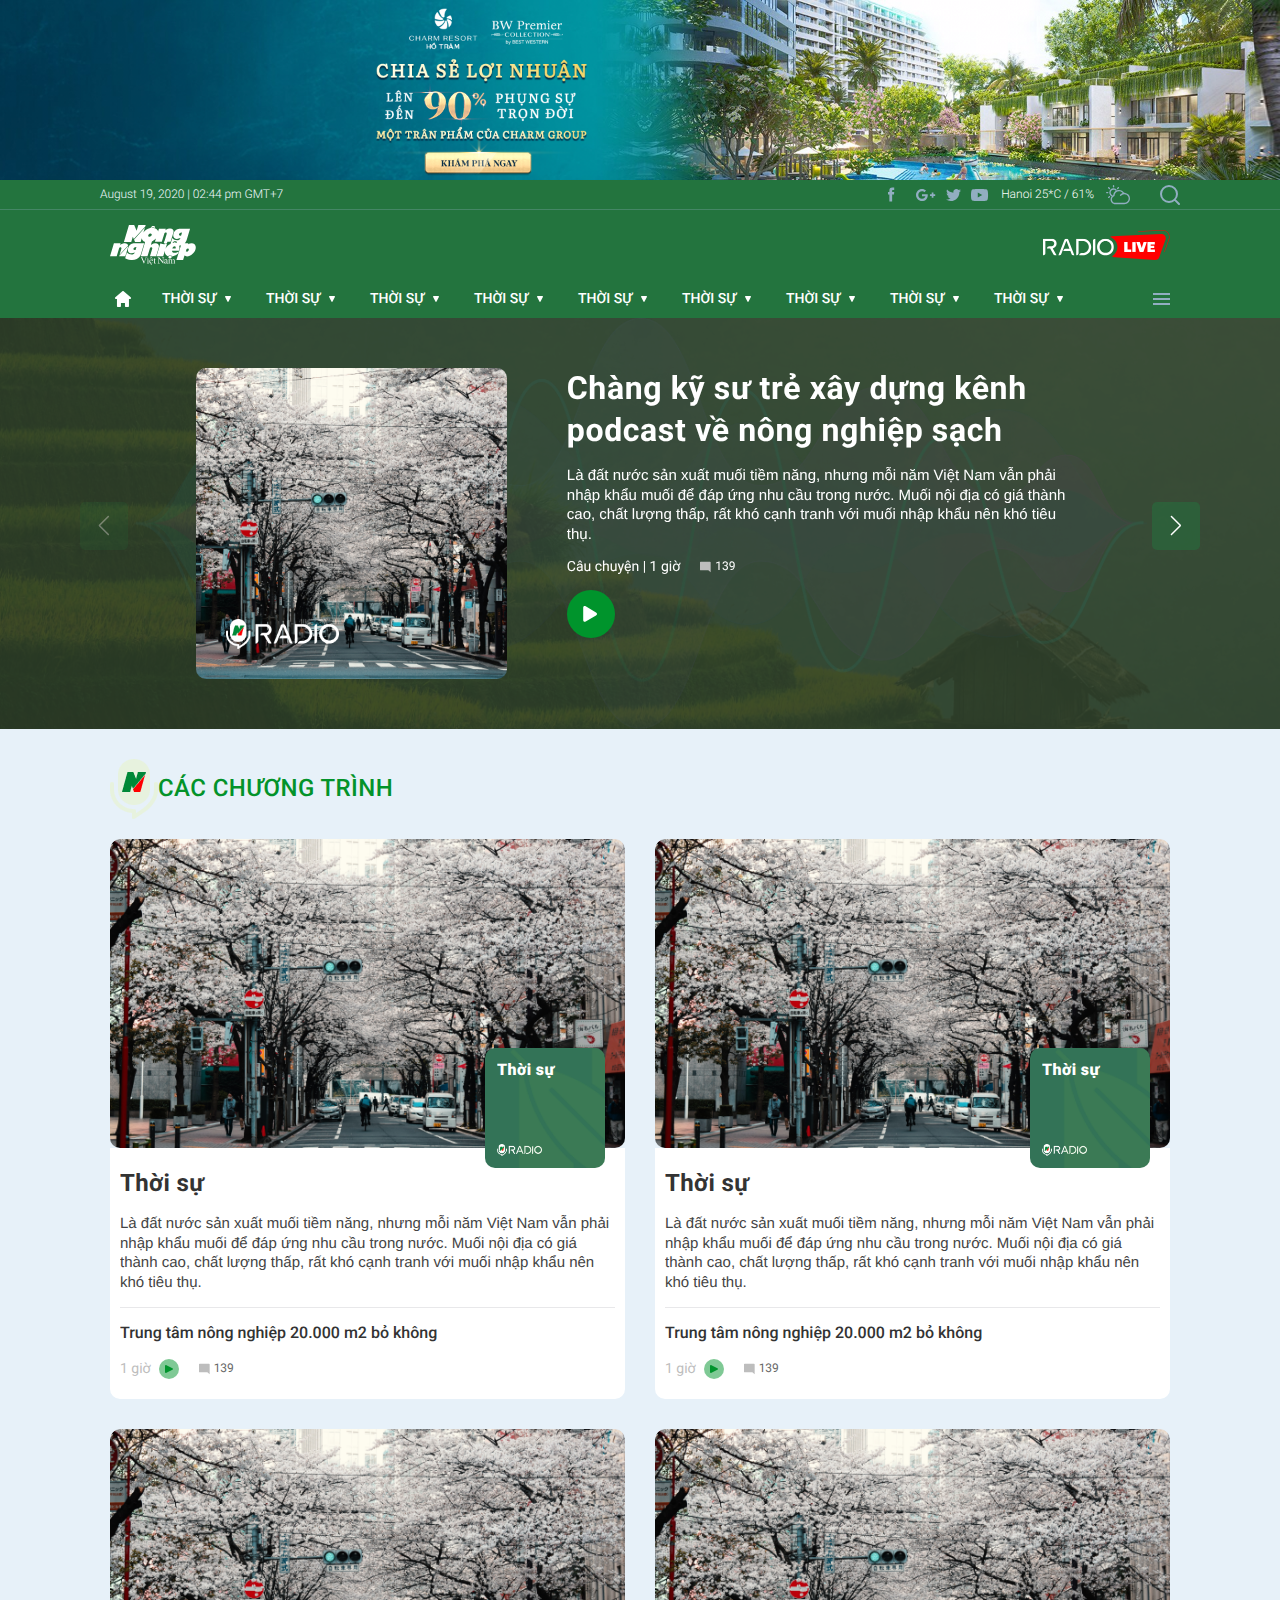
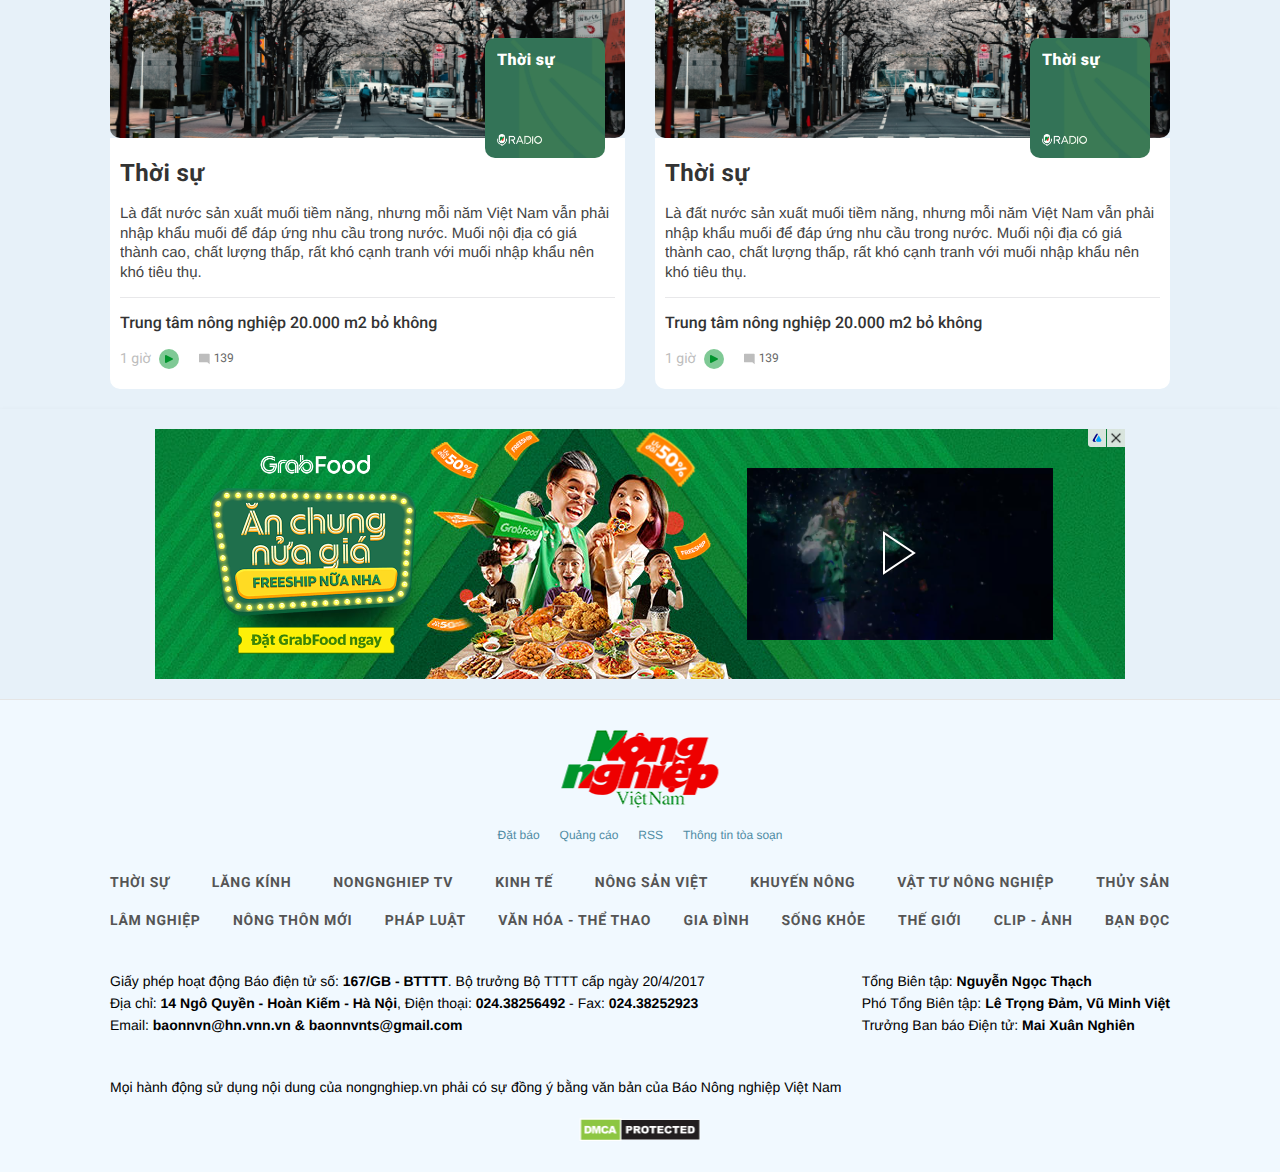
==== commit a0ce72ed: "29/9" ====
--- a/index.html
+++ b/index.html
@@ -91,6 +91,7 @@
             rel="stylesheet"
         />
         <!-- end font -->
+        <link rel="stylesheet" href="./lib/swiper/swiper-bundle.min.css">
         <link rel="stylesheet" href="./css/style.css" />
         <link rel="stylesheet" href="./css/responsive.css" />
         <script src="./lib/jquery/jquery.js"></script>
@@ -221,8 +222,15 @@
 
                 <!-- header center -->
                 <div
-                    class="header-center wrapper w-1080 d-2xl-flex items-center justify-center py-15"
+                    class="header-center wrapper w-1080 d-2xl-flex items-center justify-between py-15"
                 >
+                    <!-- logo nong nghiep -->
+                    <div class="header-left__logo">
+                        <a href="#">
+                            <img src="./images/svg/logo_nong_nghiep_white.svg" alt="" />
+                        </a>
+                    </div>
+                    <!-- end logo nong nghiep-->
                     <!-- logo -->
                     <div class="header-center__logo">
                         <a href="#">
@@ -230,6 +238,13 @@
                         </a>
                     </div>
                     <!-- end logo -->
+                    <!-- logo live-->
+                    <div class="header-right__logo">
+                        <a href="#">
+                            <img src="./images/svg/Logo_Radio_Live.svg" alt="" />
+                        </a>
+                    </div>
+                    <!-- end logo live-->
                 </div>
                 <!-- end header center -->
 
@@ -237,7 +252,7 @@
                 <div class="wrapper w-1080 menu-pc d-2xl-flex items-center justify-between">
                     <!-- navbar -->
                     <ul
-                        class="navbar d-2xl-flex items-center flex-1 fw-500 fs-14 text-white"
+                        class="navbar d-2xl-flex items-center flex-1 fw-500 fs-14 lh-120 text-white"
                     >
                         <li class="navbar-item hover-orange">
                             <a href="#" class="">
@@ -255,8 +270,13 @@
                                 </svg>
                             </a>
                         </li>
-                        <li class="navbar-item hover-orange">
-                            <a href="#">Tri thức nghề nông</a>
+                        <li class="navbar-item">
+                            <div class="navbar-item__heading d-2xl-flex items-center hover-orange uppercase">
+                                <a href="#" class="navbar-item__link">Thời sự</a>
+                                <svg xmlns="http://www.w3.org/2000/svg" class="navbar-item__icon" width="6" height="6" viewBox="0 0 6 6" fill="none">
+                                    <path d="M5.8673 1.08685C6.1782 0.487308 5.9241 -3.31769e-09 5.30035 -3.05825e-08L0.699946 -2.31673e-07C0.0760847 -2.58943e-07 -0.177788 0.487308 0.132081 1.08685L2.43847 5.55015C2.74834 6.14995 3.25162 6.14995 3.56183 5.55015L5.8673 1.08685Z" fill="currentColor"/>
+                                    </svg>
+                            </div>
                             <ul class="navbar-dropdown text-green-337">
                                 <li class="navbar-dropdown__item">
                                     <a href="#">Cate 1</a>
@@ -269,21 +289,159 @@
                                 </li>
                             </ul>
                         </li>
-                        <li class="navbar-item hover-orange">
-                            <a href="#">Tiếng Việt Văn Việt Người Việt</a>
+                        <li class="navbar-item">
+                            <div class="navbar-item__heading d-2xl-flex items-center hover-orange uppercase">
+                                <a href="#" class="navbar-item__link">Thời sự</a>
+                                <svg xmlns="http://www.w3.org/2000/svg" class="navbar-item__icon" width="6" height="6" viewBox="0 0 6 6" fill="none">
+                                    <path d="M5.8673 1.08685C6.1782 0.487308 5.9241 -3.31769e-09 5.30035 -3.05825e-08L0.699946 -2.31673e-07C0.0760847 -2.58943e-07 -0.177788 0.487308 0.132081 1.08685L2.43847 5.55015C2.74834 6.14995 3.25162 6.14995 3.56183 5.55015L5.8673 1.08685Z" fill="currentColor"/>
+                                    </svg>
+                            </div>
+                            <ul class="navbar-dropdown text-green-337">
+                                <li class="navbar-dropdown__item">
+                                    <a href="#">Cate 1</a>
+                                </li>
+                                <li class="navbar-dropdown__item">
+                                    <a href="#">Cate 1</a>
+                                </li>
+                                <li class="navbar-dropdown__item">
+                                    <a href="#">Cate 1</a>
+                                </li>
+                            </ul>
                         </li>
-                        <li class="navbar-item hover-orange">
-                            <a href="#">Tủ sách cộng đồng</a>
+                        <li class="navbar-item">
+                            <div class="navbar-item__heading d-2xl-flex items-center hover-orange uppercase">
+                                <a href="#" class="navbar-item__link">Thời sự</a>
+                                <svg xmlns="http://www.w3.org/2000/svg" class="navbar-item__icon" width="6" height="6" viewBox="0 0 6 6" fill="none">
+                                    <path d="M5.8673 1.08685C6.1782 0.487308 5.9241 -3.31769e-09 5.30035 -3.05825e-08L0.699946 -2.31673e-07C0.0760847 -2.58943e-07 -0.177788 0.487308 0.132081 1.08685L2.43847 5.55015C2.74834 6.14995 3.25162 6.14995 3.56183 5.55015L5.8673 1.08685Z" fill="currentColor"/>
+                                    </svg>
+                            </div>
+                            <ul class="navbar-dropdown text-green-337">
+                                <li class="navbar-dropdown__item">
+                                    <a href="#">Cate 1</a>
+                                </li>
+                                <li class="navbar-dropdown__item">
+                                    <a href="#">Cate 1</a>
+                                </li>
+                                <li class="navbar-dropdown__item">
+                                    <a href="#">Cate 1</a>
+                                </li>
+                            </ul>
                         </li>
-                        <li class="navbar-item hover-orange">
-                            <a href="#">Startup</a>
+                        <li class="navbar-item">
+                            <div class="navbar-item__heading d-2xl-flex items-center hover-orange uppercase">
+                                <a href="#" class="navbar-item__link">Thời sự</a>
+                                <svg xmlns="http://www.w3.org/2000/svg" class="navbar-item__icon" width="6" height="6" viewBox="0 0 6 6" fill="none">
+                                    <path d="M5.8673 1.08685C6.1782 0.487308 5.9241 -3.31769e-09 5.30035 -3.05825e-08L0.699946 -2.31673e-07C0.0760847 -2.58943e-07 -0.177788 0.487308 0.132081 1.08685L2.43847 5.55015C2.74834 6.14995 3.25162 6.14995 3.56183 5.55015L5.8673 1.08685Z" fill="currentColor"/>
+                                    </svg>
+                            </div>
+                            <ul class="navbar-dropdown text-green-337">
+                                <li class="navbar-dropdown__item">
+                                    <a href="#">Cate 1</a>
+                                </li>
+                                <li class="navbar-dropdown__item">
+                                    <a href="#">Cate 1</a>
+                                </li>
+                                <li class="navbar-dropdown__item">
+                                    <a href="#">Cate 1</a>
+                                </li>
+                            </ul>
                         </li>
-                        <li class="navbar-item hover-orange">
-                            <a href="#">Không gian kết nối</a>
+                        <li class="navbar-item">
+                            <div class="navbar-item__heading d-2xl-flex items-center hover-orange uppercase">
+                                <a href="#" class="navbar-item__link">Thời sự</a>
+                                <svg xmlns="http://www.w3.org/2000/svg" class="navbar-item__icon" width="6" height="6" viewBox="0 0 6 6" fill="none">
+                                    <path d="M5.8673 1.08685C6.1782 0.487308 5.9241 -3.31769e-09 5.30035 -3.05825e-08L0.699946 -2.31673e-07C0.0760847 -2.58943e-07 -0.177788 0.487308 0.132081 1.08685L2.43847 5.55015C2.74834 6.14995 3.25162 6.14995 3.56183 5.55015L5.8673 1.08685Z" fill="currentColor"/>
+                                    </svg>
+                            </div>
+                            <ul class="navbar-dropdown text-green-337">
+                                <li class="navbar-dropdown__item">
+                                    <a href="#">Cate 1</a>
+                                </li>
+                                <li class="navbar-dropdown__item">
+                                    <a href="#">Cate 1</a>
+                                </li>
+                                <li class="navbar-dropdown__item">
+                                    <a href="#">Cate 1</a>
+                                </li>
+                            </ul>
                         </li>
-                        <li class="navbar-item hover-orange">
-                            <a href="#">Nhìn ra thế giới</a>
+                        <li class="navbar-item">
+                            <div class="navbar-item__heading d-2xl-flex items-center hover-orange uppercase">
+                                <a href="#" class="navbar-item__link">Thời sự</a>
+                                <svg xmlns="http://www.w3.org/2000/svg" class="navbar-item__icon" width="6" height="6" viewBox="0 0 6 6" fill="none">
+                                    <path d="M5.8673 1.08685C6.1782 0.487308 5.9241 -3.31769e-09 5.30035 -3.05825e-08L0.699946 -2.31673e-07C0.0760847 -2.58943e-07 -0.177788 0.487308 0.132081 1.08685L2.43847 5.55015C2.74834 6.14995 3.25162 6.14995 3.56183 5.55015L5.8673 1.08685Z" fill="currentColor"/>
+                                    </svg>
+                            </div>
+                            <ul class="navbar-dropdown text-green-337">
+                                <li class="navbar-dropdown__item">
+                                    <a href="#">Cate 1</a>
+                                </li>
+                                <li class="navbar-dropdown__item">
+                                    <a href="#">Cate 1</a>
+                                </li>
+                                <li class="navbar-dropdown__item">
+                                    <a href="#">Cate 1</a>
+                                </li>
+                            </ul>
                         </li>
+                        <li class="navbar-item">
+                            <div class="navbar-item__heading d-2xl-flex items-center hover-orange uppercase">
+                                <a href="#" class="navbar-item__link">Thời sự</a>
+                                <svg xmlns="http://www.w3.org/2000/svg" class="navbar-item__icon" width="6" height="6" viewBox="0 0 6 6" fill="none">
+                                    <path d="M5.8673 1.08685C6.1782 0.487308 5.9241 -3.31769e-09 5.30035 -3.05825e-08L0.699946 -2.31673e-07C0.0760847 -2.58943e-07 -0.177788 0.487308 0.132081 1.08685L2.43847 5.55015C2.74834 6.14995 3.25162 6.14995 3.56183 5.55015L5.8673 1.08685Z" fill="currentColor"/>
+                                    </svg>
+                            </div>
+                            <ul class="navbar-dropdown text-green-337">
+                                <li class="navbar-dropdown__item">
+                                    <a href="#">Cate 1</a>
+                                </li>
+                                <li class="navbar-dropdown__item">
+                                    <a href="#">Cate 1</a>
+                                </li>
+                                <li class="navbar-dropdown__item">
+                                    <a href="#">Cate 1</a>
+                                </li>
+                            </ul>
+                        </li>
+                        <li class="navbar-item">
+                            <div class="navbar-item__heading d-2xl-flex items-center hover-orange uppercase">
+                                <a href="#" class="navbar-item__link">Thời sự</a>
+                                <svg xmlns="http://www.w3.org/2000/svg" class="navbar-item__icon" width="6" height="6" viewBox="0 0 6 6" fill="none">
+                                    <path d="M5.8673 1.08685C6.1782 0.487308 5.9241 -3.31769e-09 5.30035 -3.05825e-08L0.699946 -2.31673e-07C0.0760847 -2.58943e-07 -0.177788 0.487308 0.132081 1.08685L2.43847 5.55015C2.74834 6.14995 3.25162 6.14995 3.56183 5.55015L5.8673 1.08685Z" fill="currentColor"/>
+                                    </svg>
+                            </div>
+                            <ul class="navbar-dropdown text-green-337">
+                                <li class="navbar-dropdown__item">
+                                    <a href="#">Cate 1</a>
+                                </li>
+                                <li class="navbar-dropdown__item">
+                                    <a href="#">Cate 1</a>
+                                </li>
+                                <li class="navbar-dropdown__item">
+                                    <a href="#">Cate 1</a>
+                                </li>
+                            </ul>
+                        </li>
+                        <li class="navbar-item">
+                            <div class="navbar-item__heading d-2xl-flex items-center hover-orange uppercase">
+                                <a href="#" class="navbar-item__link">Thời sự</a>
+                                <svg xmlns="http://www.w3.org/2000/svg" class="navbar-item__icon" width="6" height="6" viewBox="0 0 6 6" fill="none">
+                                    <path d="M5.8673 1.08685C6.1782 0.487308 5.9241 -3.31769e-09 5.30035 -3.05825e-08L0.699946 -2.31673e-07C0.0760847 -2.58943e-07 -0.177788 0.487308 0.132081 1.08685L2.43847 5.55015C2.74834 6.14995 3.25162 6.14995 3.56183 5.55015L5.8673 1.08685Z" fill="currentColor"/>
+                                    </svg>
+                            </div>
+                            <ul class="navbar-dropdown text-green-337">
+                                <li class="navbar-dropdown__item">
+                                    <a href="#">Cate 1</a>
+                                </li>
+                                <li class="navbar-dropdown__item">
+                                    <a href="#">Cate 1</a>
+                                </li>
+                                <li class="navbar-dropdown__item">
+                                    <a href="#">Cate 1</a>
+                                </li>
+                            </ul>
+                        </li>
+                       
                     </ul>
                     <!-- end navbar -->
                     <div class="more-menu flex-0 js__parrentMenu">
@@ -535,7 +693,7 @@
             <div class="d-2xl-none d-lg-block">
                 <!-- header top -->
                 <div
-                    class="header-top-mb d-2xl-flex items-center justify-between pr-15 py-10"
+                    class="header-top-mb d-2xl-flex items-center justify-between bg-green-237 pr-15 py-10"
                 >
                     <!-- left -->
                     <div class="left d-2xl-flex items-center">
@@ -738,15 +896,20 @@
                     <!-- end left -->
 
                     <!-- right -->
-                    <div class="right">
+                    <div class="right d-2xl-flex items-center">
+                        <div class="logo-liver mr-10">
+                            <a href="#">
+                                <img src="./images/svg/Logo_Radio_Live.svg" alt="" />
+                            </a>
+                        </div>
                         <ul
                             class="header-top__social h-full d-2xl-flex items-center"
                         >
                             <!-- item -->
-                            <li class="item text-green-09">
+                            <li class="item text-gray-91">
                                 <a
                                     href="#"
-                                    class="link h-full d-2xl-flex items-center hover-orange js__searchMb"
+                                    class="link h-full d-2xl-flex items-center js__searchMb"
                                 >
                                     <svg
                                         xmlns="http://www.w3.org/2000/svg"
@@ -805,95 +968,6 @@
                                 <!-- end form -->
                             </li>
                             <!-- end item -->
-                            <!-- item -->
-                            <li class="item text-green-09 h-full">
-                                <a
-                                    href="#"
-                                    class="link h-full d-2xl-flex items-center hover-orange"
-                                >
-                                    <svg
-                                        xmlns="http://www.w3.org/2000/svg"
-                                        width="30"
-                                        height="31"
-                                        viewBox="0 0 30 31"
-                                        fill="none"
-                                    >
-                                        <circle
-                                            opacity="0.1"
-                                            cx="15"
-                                            cy="15.5"
-                                            r="15"
-                                            fill="currentColor"
-                                        ></circle>
-                                        <path
-                                            d="M18.2222 13.0871L17.9795 15.5L16.14 15.5L16.14 22.5L13.3769 22.5L13.3769 15.5L12 15.5L12 13.0871L13.3769 13.0871L13.3769 11.6344C13.3769 9.67188 14.1552 8.5 16.3678 8.5L18.2065 8.5L18.2065 10.9129L17.0558 10.9129C16.1974 10.9129 16.14 11.2531 16.14 11.8814V13.0871L18.2222 13.0871Z"
-                                            fill="currentColor"
-                                        ></path>
-                                    </svg>
-                                </a>
-                            </li>
-                            <!-- end item -->
-                            <!-- item -->
-                            <li class="item text-green-09">
-                                <a
-                                    href="#"
-                                    class="link h-full d-2xl-flex items-center hover-orange"
-                                >
-                                    <svg
-                                        xmlns="http://www.w3.org/2000/svg"
-                                        width="30"
-                                        height="31"
-                                        viewBox="0 0 30 31"
-                                        fill="none"
-                                    >
-                                        <circle
-                                            opacity="0.1"
-                                            cx="15"
-                                            cy="15.5"
-                                            r="15"
-                                            fill="currentColor"
-                                        ></circle>
-                                        <path
-                                            d="M22.75 10.8846C22.1594 11.1615 21.5688 11.2538 20.8797 11.3462C21.5688 10.9769 22.0609 10.4231 22.2578 9.68462C21.6672 10.0538 20.9781 10.2385 20.1906 10.4231C19.6 9.86923 18.7141 9.5 17.8281 9.5C16.1547 9.5 14.6781 10.8846 14.6781 12.5462C14.6781 12.8231 14.6781 13.0077 14.7766 13.1923C12.1188 13.1 9.65781 11.9 8.08281 10.0538C7.7875 10.5154 7.68906 10.9769 7.68906 11.6231C7.68906 12.6385 8.27969 13.5615 9.16563 14.1154C8.67344 14.1154 8.18125 13.9308 7.68906 13.7462C7.68906 15.2231 8.77187 16.4231 10.2484 16.7C9.95312 16.7923 9.65781 16.7923 9.3625 16.7923C9.16563 16.7923 8.96875 16.7923 8.77187 16.7C9.16562 17.9 10.3469 18.8231 11.8234 18.8231C10.7406 19.6538 9.3625 20.1154 7.7875 20.1154H7C8.47656 20.9462 10.15 21.5 11.9219 21.5C17.8281 21.5 21.0766 16.8846 21.0766 12.9154V12.5462C21.7656 12.0846 22.3562 11.5308 22.75 10.8846Z"
-                                            fill="currentColor"
-                                        ></path>
-                                    </svg>
-                                </a>
-                            </li>
-                            <!-- end item -->
-
-                            <!-- item -->
-                            <li class="item text-green-09">
-                                <a
-                                    href="#"
-                                    class="link h-full d-2xl-flex items-center hover-orange"
-                                >
-                                    <svg
-                                        xmlns="http://www.w3.org/2000/svg"
-                                        width="30"
-                                        height="31"
-                                        viewBox="0 0 30 31"
-                                        fill="none"
-                                    >
-                                        <circle
-                                            opacity="0.1"
-                                            cx="15"
-                                            cy="15.5"
-                                            r="15"
-                                            fill="currentColor"
-                                        ></circle>
-                                        <path
-                                            d="M22.9 11.1H20.1V8.5H19.5V11.1H16.8V11.9H19.5V14.5H20.1V11.9H22.9V11.1Z"
-                                            fill="currentColor"
-                                        ></path>
-                                        <path
-                                            d="M13.8 16.2C13.4 16 12.7 15.3 12.7 14.9C12.7 14.5 12.8 14.2 13.5 13.7C14.2 13.2 14.7 12.5 14.7 11.6C14.7 10.5 14.2 9.5 13.4 9.2H14.7L15.6 8.5H11.4C9.5 8.5 7.8 9.9 7.8 11.6C7.8 13.3 9.1 14.6 11 14.6H11.4C11.2 14.8 11.2 15 11.2 15.3C11.2 15.8 11.5 16.1 11.8 16.5H11.1C8.8 16.5 7 18 7 19.5C7 21 9 22 11.3 22C13.9 22 15.4 20.5 15.4 19C15.3 17.7 14.9 17 13.8 16.2ZM11.6 14.1C10.5 14.1 9.5 12.9 9.3 11.5C9.1 10.1 9.8 9 10.9 9C12 9 13 10.2 13.2 11.6C13.4 13 12.7 14.2 11.6 14.1ZM11.2 21.3C9.6 21.3 8.4 20.3 8.4 19.1C8.4 17.9 9.8 16.9 11.4 16.9C11.8 16.9 12.1 17 12.4 17.1C13.3 17.7 13.9 18 14.1 18.7C14.1 18.8 14.2 19 14.2 19.1C14.2 20.3 13.4 21.3 11.2 21.3Z"
-                                            fill="currentColor"
-                                        ></path>
-                                    </svg>
-                                </a>
-                            </li>
-                            <!-- end item -->
                         </ul>
                     </div>
                     <!-- end right -->
@@ -901,9 +975,9 @@
                 <!-- end header top -->
 
                 <!-- navbar -->
-                <div class="navbar-menu-mb js__navbarMenuMb bg-green-039 py-12 pl-15 pr-40 relative">
+                <div class="navbar-menu-mb js__navbarMenuMb bg-green-096 py-12 pl-15 pr-40 relative">
                     <ul
-                        class="navbar-mb js__navbarMb d-2xl-flex items-center fs-14 font-helve"
+                        class="navbar-mb js__navbarMb d-2xl-flex items-center fs-14 uppercase"
                     >
                         <li class="navbar-item hover-orange text-white">
                             <a href="#" class="">
@@ -953,101 +1027,205 @@
         <!-- end header -->
         <!-- main -->
         <main id="main" class="main">
-            <!-- pc -->
-            <div class="wrapper d-2xl-block d-lg-none mt-30">
-                <!-- section primary -->
-                <section class="section-primary w-1080 d-2xl-grid gap-20 mb-15">
-                    <!-- large -->
-                    <div class="large">
-                        <div class="d-2xl-flex border-10 bg-white">
-                            <!-- img -->
-                            <div class="article__img flex-0 w-65">
-                                <a href="#" class="image-wrapper border-10">
-                                    <img src="./images/3.jpg" alt="">
-                                </a>
-                            </div>
-                            <!-- end img -->
-                            <!-- content -->
-                            <div class="article__content flex-1 p-20">
-                                <h1 class="article__title fix-text3 fs-24 lh-130 fw-500 hover-orange tracking-04">
-                                    <a href="#">Vực dậy nghề muối, tăng thu nhập cho diêm
-                                        dân</a>
-                                </h1>
-                                <p class="article__des fix-text4 fs-15 font-arial lh-130 text-gray-44 my-15">
+            <!-- tertiary -->
+            <section class="wrapper section-tertiary mb-30">
+                <div class="section-tertiary__inner w-1080 relative z-10">
+                    <div class="section-tertiary__container js__swiperItemsContainer">
+                        <div class="swiper section-tertiary__swiper js__swiperItems">
+                            <div class="swiper-wrapper">
+                                <!-- slide -->
+                                <div class="swiper-slide section-tertiary__slide">
+                                    <div class="article d-2xl-flex d-sm-block">
+                                        <!-- img -->
+                                        <div class="article__img flex-0 w-35">
+                                            <a href="#" class="image-wrapper-full border-10">
+                                                <img src="./images/3.jpg" alt="">
+                                                <img src="./images/Logo.png" alt="" class="article__note-icon">
+                                            </a>
+                                        </div>
+                                        <!-- end img -->
+                                        <!-- content -->
+                                        <div class="article__content flex-1">
+                                            <h2 class="article__title fix-text3 fs-32 lh-130 fw-700 text-white hover-orange tracking-064">
+                                                <a href="#">Chàng kỹ sư trẻ xây dựng kênh podcast về nông nghiệp sạch</a>
+                                            </h2>
+                                            <p class="article__des fix-text4 fs-15 font-arial lh-130 text-white my-15">
+                                                Là đất nước sản xuất muối tiềm năng, nhưng mỗi
+                                                năm Việt Nam vẫn phải nhập khẩu muối để đáp ứng
+                                                nhu cầu trong nước. Muối nội địa có giá thành
+                                                cao, chất lượng thấp, rất khó cạnh tranh với
+                                                muối nhập khẩu nên khó tiêu thụ.
+                                            </p>
+                                            <div class="cate-action d-2xl-flex items-center">
+                                                <!-- cate time -->
+                                                <div class="cate-action__time hover-orange-3">
+                                                    <a href="#" class="fs-14 d-2xl-flex items-center">
+                                                        <span class="text-white">Câu chuyện</span> 
+                                                        <span class="text-white">&nbsp;|&nbsp;1 giờ</span>
+                                                    </a>
+                                                </div>
+                                                <!-- end cate time -->
+                                                <!-- cmt count -->
+                                                <a href="#" class="cate-action__countCmt d-2xl-flex items-center ml-20 hover-orange-3">
+                                                    <div class="cate-action__countCmtIcon d-2xl-flex items-center text-gray-bd mr-4">
+                                                        <svg xmlns="http://www.w3.org/2000/svg" width="11" height="12" viewBox="0 0 11 12" fill="none">
+                                                            <path d="M10.6667 1.33329C10.6667 0.966626 10.3667 0.666626 10 0.666626H0.666667C0.3 0.666626 0 0.966626 0 1.33329V8.66663C0 9.03329 0.3 9.33329 0.666667 9.33329H8.33333L10.6667 11.3333V1.33329Z" fill="currentColor"></path>
+                                                            </svg>
+                                                        </div>
+                                                        <span class="text-white fs-12">139</span>
+                                                    </a>
+                                                    <!-- end cmt count -->
+                                                </div>
+                                                <!-- play -->
+                                                <div class="cate-action__playIcon text-green-009 hover-orange mt-15">
+                                                    <a href="#" class="d-2xl-flex items-center justify-center w-48 h-48 border-full bg-green-009">
+                                                        <svg xmlns="http://www.w3.org/2000/svg" width="15" height="16" viewBox="0 0 15 16" fill="none">
+                                                            <g clip-path="url(#clip0_101_3487)">
+                                                            <path d="M2.70859 0.35081C1.32565 -0.469107 0.201599 0.20102 0.201599 1.84599V13.9783C0.201599 15.6236 1.32565 16.2931 2.70859 15.4759L13.0039 9.39345C14.3874 8.57625 14.3874 7.24898 13.0039 6.43088L2.70859 0.35081Z" fill="white"/>
+                                                            </g>
+                                                            </svg>
+
+                                                    </a>
+                                                </div>
+                                                <!-- end play -->
+                
+                                           
+                                        </div>
+                                        <!-- end content -->
+                                    </div>
+                                </div> 
+                                <!-- end slide -->
+                                <!-- slide -->
+                                <div class="swiper-slide section-tertiary__slide">
+                                    <div class="article d-2xl-flex d-sm-block">
+                                        <!-- img -->
+                                        <div class="article__img flex-0 w-35">
+                                            <a href="#" class="image-wrapper-full border-10">
+                                                <img src="./images/3.jpg" alt="">
+                                                <img src="./images/Logo.png" alt="" class="article__note-icon">
+                                            </a>
+                                        </div>
+                                        <!-- end img -->
+                                        <!-- content -->
+                                        <div class="article__content flex-1">
+                                            <h2 class="article__title fix-text3 fs-32 lh-130 fw-700 text-white hover-orange tracking-064">
+                                                <a href="#">Chàng kỹ sư trẻ xây dựng kênh podcast về nông nghiệp sạch</a>
+                                            </h2>
+                                            <p class="article__des fix-text4 fs-15 font-arial lh-130 text-white my-15">
+                                                Là đất nước sản xuất muối tiềm năng, nhưng mỗi
+                                                năm Việt Nam vẫn phải nhập khẩu muối để đáp ứng
+                                                nhu cầu trong nước. Muối nội địa có giá thành
+                                                cao, chất lượng thấp, rất khó cạnh tranh với
+                                                muối nhập khẩu nên khó tiêu thụ.
+                                            </p>
+                                            <div class="cate-action d-2xl-flex items-center">
+                                                <!-- cate time -->
+                                                <div class="cate-action__time hover-orange-3">
+                                                    <a href="#" class="fs-14 d-2xl-flex items-center">
+                                                        <span class="text-white">Câu chuyện</span> 
+                                                        <span class="text-white">&nbsp;|&nbsp;1 giờ</span>
+                                                    </a>
+                                                </div>
+                                                <!-- end cate time -->
+                                                <!-- cmt count -->
+                                                <a href="#" class="cate-action__countCmt d-2xl-flex items-center ml-20 hover-orange-3">
+                                                    <div class="cate-action__countCmtIcon d-2xl-flex items-center text-gray-bd mr-4">
+                                                        <svg xmlns="http://www.w3.org/2000/svg" width="11" height="12" viewBox="0 0 11 12" fill="none">
+                                                            <path d="M10.6667 1.33329C10.6667 0.966626 10.3667 0.666626 10 0.666626H0.666667C0.3 0.666626 0 0.966626 0 1.33329V8.66663C0 9.03329 0.3 9.33329 0.666667 9.33329H8.33333L10.6667 11.3333V1.33329Z" fill="currentColor"></path>
+                                                            </svg>
+                                                        </div>
+                                                        <span class="text-white fs-12">139</span>
+                                                    </a>
+                                                    <!-- end cmt count -->
+                                                </div>
+                                                <!-- play -->
+                                                <div class="cate-action__playIcon text-green-009 hover-orange mt-15">
+                                                    <a href="#" class="d-2xl-flex items-center justify-center w-48 h-48 border-full bg-green-009">
+                                                        <svg xmlns="http://www.w3.org/2000/svg" width="15" height="16" viewBox="0 0 15 16" fill="none">
+                                                            <g clip-path="url(#clip0_101_3487)">
+                                                            <path d="M2.70859 0.35081C1.32565 -0.469107 0.201599 0.20102 0.201599 1.84599V13.9783C0.201599 15.6236 1.32565 16.2931 2.70859 15.4759L13.0039 9.39345C14.3874 8.57625 14.3874 7.24898 13.0039 6.43088L2.70859 0.35081Z" fill="white"/>
+                                                            </g>
+                                                            </svg>
+
+                                                    </a>
+                                                </div>
+                                                <!-- end play -->
+                
+                                           
+                                        </div>
+                                        <!-- end content -->
+                                    </div>
+                                </div> 
+                                <!-- end slide -->
+                            </div>
+
+                        </div>
+                        <div class="swiper-button-next"></div>
+                        <div class="swiper-button-prev"></div>
+
+                    </div>
+                </div>
+            </section>
+            <!-- end tertiary -->
+
+
+            <!-- section secondary -->
+            <section class="wrapper section-secondary w-1080 mb-20">
+                <!-- heading -->
+                <h1 class="heading-primary d-2xl-flex items-center text-green-039 uppercase fs-24 fw-500 lh-130 tracking-04 mb-20">
+                    <img src="./images/mic.png" alt="">
+                    <a href="#">Các chương trình</a>
+                </h1>
+                <!-- end heading -->
+
+                <!-- container -->
+                <div class="container-secondary d-2xl-grid col-2 gap-30">
+                    <!-- item -->
+                    <div class="article border-10">
+                        <!-- img -->
+                        <div class="article__img relative">
+                            <a href="#" class="image-wrapper border-10">
+                                <img src="./images/3.jpg" alt="">
+                            </a>
+                            <div class="article__note border-10 bg-green-337 absolute p-12">
+                                <h4 class="article__note-title relative z-20 fix-text3 fs-16 lh-130 fw-900 hover-orange tracking-04 text-white">
+                                    <a href="#" class="d-2xl-block">Thời sự</a>
+                                </h4>
+                                <img src="./images/Logo.png" alt="" class="article__note-icon">
+                            </div>
+                        </div>
+                        <!-- end img -->
+                        <!-- content -->
+                        <div class="article__content bg-white py-20 px-10">
+                            <h2 class="article__cate fix-text2 fs-24 lh-130 fw-700 hover-orange tracking-04">
+                                <a href="#">Thời sự</a>
+                            </h2>
+                            <div class="article__des fs-15 font-arial lh-130 text-gray-44 py-15 border-e8">
+                                <p class="fix-text4">
                                     Là đất nước sản xuất muối tiềm năng, nhưng mỗi
                                     năm Việt Nam vẫn phải nhập khẩu muối để đáp ứng
                                     nhu cầu trong nước. Muối nội địa có giá thành
                                     cao, chất lượng thấp, rất khó cạnh tranh với
                                     muối nhập khẩu nên khó tiêu thụ.
                                 </p>
-                                <div class="cate-action d-2xl-flex items-center">
-                                    <!-- cate time -->
-                                    <div class="cate-action__time hover-orange-3">
-                                        <a href="#" class="fs-14 d-2xl-flex items-center">
-                                            <span class="text-gray-82">Câu chuyện</span> 
-                                            <span class="text-gray-bd">&nbsp;|&nbsp;1 giờ</span>
-                                        </a>
-                                    </div>
-                                    <!-- end cate time -->
-                                    <!-- play -->
-                                    <div class="cate-action__playIcon text-green-009 hover-orange ml-8">
-                                        <a href="#" class="d-2xl-flex items-center" >
-                                            <svg xmlns="http://www.w3.org/2000/svg" width="20" height="20" viewBox="0 0 20 20" fill="none">
-                                                <circle opacity="0.5" cx="10" cy="10" r="10" fill="currentColor"/>
-                                                <path d="M7.44901 6.17693C6.64962 5.7624 5.99988 6.1012 5.99988 6.93286V13.0667C5.99988 13.8986 6.64962 14.2371 7.44901 13.8239L13.4001 10.7487C14.1998 10.3355 14.1998 9.66451 13.4001 9.25089L7.44901 6.17693Z" fill="currentColor"/>
-                                                </svg>
-                                        </a>
-                                    </div>
-                                    <!-- end play -->
-    
-                                    <!-- cmt count -->
-                                    <a href="#" class="cate-action__countCmt d-2xl-flex items-center ml-20 hover-orange-3">
-                                        <div class="cate-action__countCmtIcon d-2xl-flex items-center text-gray-bd mr-4">
-                                            <svg xmlns="http://www.w3.org/2000/svg" width="11" height="12" viewBox="0 0 11 12" fill="none">
-                                                <path d="M10.6667 1.33329C10.6667 0.966626 10.3667 0.666626 10 0.666626H0.666667C0.3 0.666626 0 0.966626 0 1.33329V8.66663C0 9.03329 0.3 9.33329 0.666667 9.33329H8.33333L10.6667 11.3333V1.33329Z" fill="currentColor"/>
-                                                </svg>
-                                        </div>
-                                        <span class="text-gray-66 fs-12">139</span>
-                                    </a>
-                                    <!-- end cmt count -->
-                                </div>
-                               
-                            </div>
-                            <!-- end content -->
-                        </div>
-                    </div>
-                    <!-- end large -->
-
-                    <!-- small -->
-                    <div class="small">
-                        <!-- img -->
-                        <div class="article__img">
-                            <a href="#" class="image-wrapper border-10">
-                                <img src="./images/3.jpg" alt="">
-                            </a>
-                        </div>
-                        <!-- end img -->
-                        <!-- content -->
-                        <div class="article__content pt-10">
-                            <h3 class="article__title fix-text3 fs-16 lh-130 fw-500 hover-orange">
-                                <a href="#">Vực dậy nghề muối, tăng thu nhập cho diêm
-                                    dân</a>
+                            </div>
+                            <h3 class="article__title fix-text3 fs-16 lh-130 fw-500 hover-orange py-15">
+                                <a href="#">Trung tâm nông nghiệp 20.000 m2 bỏ không</a>
                             </h3>
-                            <div class="cate-action d-2xl-flex items-center my-10">
+                            <div class="cate-action d-2xl-flex items-center">
                                 <!-- cate time -->
                                 <div class="cate-action__time hover-orange-3">
                                     <a href="#" class="fs-14 d-2xl-flex items-center">
-                                        <span class="text-gray-82">Câu chuyện</span> 
-                                        <span class="text-gray-bd">&nbsp;|&nbsp;1 giờ</span>
+                                        <span class="text-gray-bd">1 giờ</span>
                                     </a>
                                 </div>
                                 <!-- end cate time -->
                                 <!-- play -->
                                 <div class="cate-action__playIcon text-green-009 hover-orange ml-8">
-                                    <a href="#" class="d-2xl-flex items-center" >
+                                    <a href="#" class="d-2xl-flex items-center">
                                         <svg xmlns="http://www.w3.org/2000/svg" width="20" height="20" viewBox="0 0 20 20" fill="none">
-                                            <circle opacity="0.5" cx="10" cy="10" r="10" fill="currentColor"/>
-                                            <path d="M7.44901 6.17693C6.64962 5.7624 5.99988 6.1012 5.99988 6.93286V13.0667C5.99988 13.8986 6.64962 14.2371 7.44901 13.8239L13.4001 10.7487C14.1998 10.3355 14.1998 9.66451 13.4001 9.25089L7.44901 6.17693Z" fill="currentColor"/>
+                                            <circle opacity="0.5" cx="10" cy="10" r="10" fill="currentColor"></circle>
+                                            <path d="M7.44901 6.17693C6.64962 5.7624 5.99988 6.1012 5.99988 6.93286V13.0667C5.99988 13.8986 6.64962 14.2371 7.44901 13.8239L13.4001 10.7487C14.1998 10.3355 14.1998 9.66451 13.4001 9.25089L7.44901 6.17693Z" fill="currentColor"></path>
                                             </svg>
                                     </a>
                                 </div>
@@ -1057,353 +1235,230 @@
                                 <a href="#" class="cate-action__countCmt d-2xl-flex items-center ml-20 hover-orange-3">
                                     <div class="cate-action__countCmtIcon d-2xl-flex items-center text-gray-bd mr-4">
                                         <svg xmlns="http://www.w3.org/2000/svg" width="11" height="12" viewBox="0 0 11 12" fill="none">
-                                            <path d="M10.6667 1.33329C10.6667 0.966626 10.3667 0.666626 10 0.666626H0.666667C0.3 0.666626 0 0.966626 0 1.33329V8.66663C0 9.03329 0.3 9.33329 0.666667 9.33329H8.33333L10.6667 11.3333V1.33329Z" fill="currentColor"/>
+                                            <path d="M10.6667 1.33329C10.6667 0.966626 10.3667 0.666626 10 0.666626H0.666667C0.3 0.666626 0 0.966626 0 1.33329V8.66663C0 9.03329 0.3 9.33329 0.666667 9.33329H8.33333L10.6667 11.3333V1.33329Z" fill="currentColor"></path>
                                             </svg>
                                     </div>
                                     <span class="text-gray-66 fs-12">139</span>
                                 </a>
                                 <!-- end cmt count -->
                             </div>
-                            <p class="article__des fix-text4 fs-15 font-arial lh-140 text-gray-44">
-                                Là đất nước sản xuất muối tiềm năng, nhưng mỗi
-                                năm Việt Nam vẫn phải nhập khẩu muối để đáp ứng
-                                nhu cầu trong nước. Muối nội địa có giá thành
-                                cao, chất lượng thấp, rất khó cạnh tranh với
-                                muối nhập khẩu nên khó tiêu thụ.
-                            </p>
                            
                         </div>
                         <!-- end content -->
                     </div>
-                    <!-- end small -->
-                </section>
-                <!-- end section primary -->
-
-                <!-- section secondary -->
-                <section class="section-secondary w-1080 mb-20">
-                    <!-- heading -->
-                    <h2 class="heading-primary d-2xl-flex items-center text-green-039 uppercase fs-24 fw-500 lh-130 tracking-04 mb-20">
-                        <img src="./images/mic.png" alt="">
-                        <a href="#">Các chương trình</a>
-                    </h2>
-                    <!-- end heading -->
-
-                    <!-- container -->
-                    <div class="container-secondary d-2xl-grid col-2 gap-30">
-                        <!-- item -->
-                        <div class="article border-10">
-                            <!-- img -->
-                            <div class="article__img relative">
-                                <a href="#" class="image-wrapper border-10">
-                                    <img src="./images/3.jpg" alt="">
+                    <!-- end item -->
+                    <!-- item -->
+                    <div class="article border-10">
+                        <!-- img -->
+                        <div class="article__img relative">
+                            <a href="#" class="image-wrapper border-10">
+                                <img src="./images/3.jpg" alt="">
+                            </a>
+                            <div class="article__note border-10 bg-green-337 absolute p-12">
+                                <h4 class="article__note-title relative z-20 fix-text3 fs-16 lh-130 fw-900 hover-orange tracking-04 text-white">
+                                    <a href="#" class="d-2xl-block">Thời sự</a>
+                                </h4>
+                                <img src="./images/Logo.png" alt="" class="article__note-icon">
+                            </div>
+                        </div>
+                        <!-- end img -->
+                        <!-- content -->
+                        <div class="article__content bg-white py-20 px-10">
+                            <h2 class="article__cate fix-text2 fs-24 lh-130 fw-700 hover-orange tracking-04">
+                                <a href="#">Thời sự</a>
+                            </h2>
+                            <div class="article__des fs-15 font-arial lh-130 text-gray-44 py-15 border-e8">
+                                <p class="fix-text4">
+                                    Là đất nước sản xuất muối tiềm năng, nhưng mỗi
+                                    năm Việt Nam vẫn phải nhập khẩu muối để đáp ứng
+                                    nhu cầu trong nước. Muối nội địa có giá thành
+                                    cao, chất lượng thấp, rất khó cạnh tranh với
+                                    muối nhập khẩu nên khó tiêu thụ.
+                                </p>
+                            </div>
+                            <h3 class="article__title fix-text3 fs-16 lh-130 fw-500 hover-orange py-15">
+                                <a href="#">Trung tâm nông nghiệp 20.000 m2 bỏ không</a>
+                            </h3>
+                            <div class="cate-action d-2xl-flex items-center">
+                                <!-- cate time -->
+                                <div class="cate-action__time hover-orange-3">
+                                    <a href="#" class="fs-14 d-2xl-flex items-center">
+                                        <span class="text-gray-bd">1 giờ</span>
+                                    </a>
+                                </div>
+                                <!-- end cate time -->
+                                <!-- play -->
+                                <div class="cate-action__playIcon text-green-009 hover-orange ml-8">
+                                    <a href="#" class="d-2xl-flex items-center">
+                                        <svg xmlns="http://www.w3.org/2000/svg" width="20" height="20" viewBox="0 0 20 20" fill="none">
+                                            <circle opacity="0.5" cx="10" cy="10" r="10" fill="currentColor"></circle>
+                                            <path d="M7.44901 6.17693C6.64962 5.7624 5.99988 6.1012 5.99988 6.93286V13.0667C5.99988 13.8986 6.64962 14.2371 7.44901 13.8239L13.4001 10.7487C14.1998 10.3355 14.1998 9.66451 13.4001 9.25089L7.44901 6.17693Z" fill="currentColor"></path>
+                                            </svg>
+                                    </a>
+                                </div>
+                                <!-- end play -->
+
+                                <!-- cmt count -->
+                                <a href="#" class="cate-action__countCmt d-2xl-flex items-center ml-20 hover-orange-3">
+                                    <div class="cate-action__countCmtIcon d-2xl-flex items-center text-gray-bd mr-4">
+                                        <svg xmlns="http://www.w3.org/2000/svg" width="11" height="12" viewBox="0 0 11 12" fill="none">
+                                            <path d="M10.6667 1.33329C10.6667 0.966626 10.3667 0.666626 10 0.666626H0.666667C0.3 0.666626 0 0.966626 0 1.33329V8.66663C0 9.03329 0.3 9.33329 0.666667 9.33329H8.33333L10.6667 11.3333V1.33329Z" fill="currentColor"></path>
+                                            </svg>
+                                    </div>
+                                    <span class="text-gray-66 fs-12">139</span>
                                 </a>
-                                <div class="article__note border-10 bg-green-337 absolute p-12">
-                                    <h4 class="article__note-title relative z-20 fix-text3 fs-16 lh-130 fw-900 hover-orange tracking-04 text-white">
-                                        <a href="#" class="d-2xl-block">Thời sự</a>
-                                    </h4>
-                                    <img src="./images/Logo.png" alt="" class="article__note-icon">
+                                <!-- end cmt count -->
+                            </div>
+                           
+                        </div>
+                        <!-- end content -->
+                    </div>
+                    <!-- end item -->
+                    <!-- item -->
+                    <div class="article border-10">
+                        <!-- img -->
+                        <div class="article__img relative">
+                            <a href="#" class="image-wrapper border-10">
+                                <img src="./images/3.jpg" alt="">
+                            </a>
+                            <div class="article__note border-10 bg-green-337 absolute p-12">
+                                <h4 class="article__note-title relative z-20 fix-text3 fs-16 lh-130 fw-900 hover-orange tracking-04 text-white">
+                                    <a href="#" class="d-2xl-block">Thời sự</a>
+                                </h4>
+                                <img src="./images/Logo.png" alt="" class="article__note-icon">
+                            </div>
+                        </div>
+                        <!-- end img -->
+                        <!-- content -->
+                        <div class="article__content bg-white py-20 px-10">
+                            <h2 class="article__cate fix-text2 fs-24 lh-130 fw-700 hover-orange tracking-04">
+                                <a href="#">Thời sự</a>
+                            </h2>
+                            <div class="article__des fs-15 font-arial lh-130 text-gray-44 py-15 border-e8">
+                                <p class="fix-text4">
+                                    Là đất nước sản xuất muối tiềm năng, nhưng mỗi
+                                    năm Việt Nam vẫn phải nhập khẩu muối để đáp ứng
+                                    nhu cầu trong nước. Muối nội địa có giá thành
+                                    cao, chất lượng thấp, rất khó cạnh tranh với
+                                    muối nhập khẩu nên khó tiêu thụ.
+                                </p>
+                            </div>
+                            <h3 class="article__title fix-text3 fs-16 lh-130 fw-500 hover-orange py-15">
+                                <a href="#">Trung tâm nông nghiệp 20.000 m2 bỏ không</a>
+                            </h3>
+                            <div class="cate-action d-2xl-flex items-center">
+                                <!-- cate time -->
+                                <div class="cate-action__time hover-orange-3">
+                                    <a href="#" class="fs-14 d-2xl-flex items-center">
+                                        <span class="text-gray-bd">1 giờ</span>
+                                    </a>
                                 </div>
-                            </div>
-                            <!-- end img -->
-                            <!-- content -->
-                            <div class="article__content bg-white py-20 px-10">
-                                <h2 class="article__cate fix-text2 fs-24 lh-130 fw-500 hover-orange tracking-04">
-                                    <a href="#">Thời sự</a>
-                                </h2>
-                                <div class="article__des fs-15 font-arial lh-130 text-gray-44 py-15 border-e8">
-                                    <p class="fix-text4">
-                                        Là đất nước sản xuất muối tiềm năng, nhưng mỗi
-                                        năm Việt Nam vẫn phải nhập khẩu muối để đáp ứng
-                                        nhu cầu trong nước. Muối nội địa có giá thành
-                                        cao, chất lượng thấp, rất khó cạnh tranh với
-                                        muối nhập khẩu nên khó tiêu thụ.
-                                    </p>
+                                <!-- end cate time -->
+                                <!-- play -->
+                                <div class="cate-action__playIcon text-green-009 hover-orange ml-8">
+                                    <a href="#" class="d-2xl-flex items-center">
+                                        <svg xmlns="http://www.w3.org/2000/svg" width="20" height="20" viewBox="0 0 20 20" fill="none">
+                                            <circle opacity="0.5" cx="10" cy="10" r="10" fill="currentColor"></circle>
+                                            <path d="M7.44901 6.17693C6.64962 5.7624 5.99988 6.1012 5.99988 6.93286V13.0667C5.99988 13.8986 6.64962 14.2371 7.44901 13.8239L13.4001 10.7487C14.1998 10.3355 14.1998 9.66451 13.4001 9.25089L7.44901 6.17693Z" fill="currentColor"></path>
+                                            </svg>
+                                    </a>
                                 </div>
-                                <h3 class="article__title fix-text3 fs-16 lh-130 fw-500 hover-orange py-15">
-                                    <a href="#">Trung tâm nông nghiệp 20.000 m2 bỏ không</a>
-                                </h3>
-                                <div class="cate-action d-2xl-flex items-center">
-                                    <!-- cate time -->
-                                    <div class="cate-action__time hover-orange-3">
-                                        <a href="#" class="fs-14 d-2xl-flex items-center">
-                                            <span class="text-gray-bd">1 giờ</span>
-                                        </a>
+                                <!-- end play -->
+
+                                <!-- cmt count -->
+                                <a href="#" class="cate-action__countCmt d-2xl-flex items-center ml-20 hover-orange-3">
+                                    <div class="cate-action__countCmtIcon d-2xl-flex items-center text-gray-bd mr-4">
+                                        <svg xmlns="http://www.w3.org/2000/svg" width="11" height="12" viewBox="0 0 11 12" fill="none">
+                                            <path d="M10.6667 1.33329C10.6667 0.966626 10.3667 0.666626 10 0.666626H0.666667C0.3 0.666626 0 0.966626 0 1.33329V8.66663C0 9.03329 0.3 9.33329 0.666667 9.33329H8.33333L10.6667 11.3333V1.33329Z" fill="currentColor"></path>
+                                            </svg>
                                     </div>
-                                    <!-- end cate time -->
-                                    <!-- play -->
-                                    <div class="cate-action__playIcon text-green-009 hover-orange ml-8">
-                                        <a href="#" class="d-2xl-flex items-center">
-                                            <svg xmlns="http://www.w3.org/2000/svg" width="20" height="20" viewBox="0 0 20 20" fill="none">
-                                                <circle opacity="0.5" cx="10" cy="10" r="10" fill="currentColor"></circle>
-                                                <path d="M7.44901 6.17693C6.64962 5.7624 5.99988 6.1012 5.99988 6.93286V13.0667C5.99988 13.8986 6.64962 14.2371 7.44901 13.8239L13.4001 10.7487C14.1998 10.3355 14.1998 9.66451 13.4001 9.25089L7.44901 6.17693Z" fill="currentColor"></path>
-                                                </svg>
-                                        </a>
+                                    <span class="text-gray-66 fs-12">139</span>
+                                </a>
+                                <!-- end cmt count -->
+                            </div>
+                           
+                        </div>
+                        <!-- end content -->
+                    </div>
+                    <!-- end item -->
+                    <!-- item -->
+                    <div class="article border-10">
+                        <!-- img -->
+                        <div class="article__img relative">
+                            <a href="#" class="image-wrapper border-10">
+                                <img src="./images/3.jpg" alt="">
+                            </a>
+                            <div class="article__note border-10 bg-green-337 absolute p-12">
+                                <h4 class="article__note-title relative z-20 fix-text3 fs-16 lh-130 fw-900 hover-orange tracking-04 text-white">
+                                    <a href="#" class="d-2xl-block">Thời sự</a>
+                                </h4>
+                                <img src="./images/Logo.png" alt="" class="article__note-icon">
+                            </div>
+                        </div>
+                        <!-- end img -->
+                        <!-- content -->
+                        <div class="article__content bg-white py-20 px-10">
+                            <h2 class="article__cate fix-text2 fs-24 lh-130 fw-700 hover-orange tracking-04">
+                                <a href="#">Thời sự</a>
+                            </h2>
+                            <div class="article__des fs-15 font-arial lh-130 text-gray-44 py-15 border-e8">
+                                <p class="fix-text4">
+                                    Là đất nước sản xuất muối tiềm năng, nhưng mỗi
+                                    năm Việt Nam vẫn phải nhập khẩu muối để đáp ứng
+                                    nhu cầu trong nước. Muối nội địa có giá thành
+                                    cao, chất lượng thấp, rất khó cạnh tranh với
+                                    muối nhập khẩu nên khó tiêu thụ.
+                                </p>
+                            </div>
+                            <h3 class="article__title fix-text3 fs-16 lh-130 fw-500 hover-orange py-15">
+                                <a href="#">Trung tâm nông nghiệp 20.000 m2 bỏ không</a>
+                            </h3>
+                            <div class="cate-action d-2xl-flex items-center">
+                                <!-- cate time -->
+                                <div class="cate-action__time hover-orange-3">
+                                    <a href="#" class="fs-14 d-2xl-flex items-center">
+                                        <span class="text-gray-bd">1 giờ</span>
+                                    </a>
+                                </div>
+                                <!-- end cate time -->
+                                <!-- play -->
+                                <div class="cate-action__playIcon text-green-009 hover-orange ml-8">
+                                    <a href="#" class="d-2xl-flex items-center">
+                                        <svg xmlns="http://www.w3.org/2000/svg" width="20" height="20" viewBox="0 0 20 20" fill="none">
+                                            <circle opacity="0.5" cx="10" cy="10" r="10" fill="currentColor"></circle>
+                                            <path d="M7.44901 6.17693C6.64962 5.7624 5.99988 6.1012 5.99988 6.93286V13.0667C5.99988 13.8986 6.64962 14.2371 7.44901 13.8239L13.4001 10.7487C14.1998 10.3355 14.1998 9.66451 13.4001 9.25089L7.44901 6.17693Z" fill="currentColor"></path>
+                                            </svg>
+                                    </a>
+                                </div>
+                                <!-- end play -->
+
+                                <!-- cmt count -->
+                                <a href="#" class="cate-action__countCmt d-2xl-flex items-center ml-20 hover-orange-3">
+                                    <div class="cate-action__countCmtIcon d-2xl-flex items-center text-gray-bd mr-4">
+                                        <svg xmlns="http://www.w3.org/2000/svg" width="11" height="12" viewBox="0 0 11 12" fill="none">
+                                            <path d="M10.6667 1.33329C10.6667 0.966626 10.3667 0.666626 10 0.666626H0.666667C0.3 0.666626 0 0.966626 0 1.33329V8.66663C0 9.03329 0.3 9.33329 0.666667 9.33329H8.33333L10.6667 11.3333V1.33329Z" fill="currentColor"></path>
+                                            </svg>
                                     </div>
-                                    <!-- end play -->
-    
-                                    <!-- cmt count -->
-                                    <a href="#" class="cate-action__countCmt d-2xl-flex items-center ml-20 hover-orange-3">
-                                        <div class="cate-action__countCmtIcon d-2xl-flex items-center text-gray-bd mr-4">
-                                            <svg xmlns="http://www.w3.org/2000/svg" width="11" height="12" viewBox="0 0 11 12" fill="none">
-                                                <path d="M10.6667 1.33329C10.6667 0.966626 10.3667 0.666626 10 0.666626H0.666667C0.3 0.666626 0 0.966626 0 1.33329V8.66663C0 9.03329 0.3 9.33329 0.666667 9.33329H8.33333L10.6667 11.3333V1.33329Z" fill="currentColor"></path>
-                                                </svg>
-                                        </div>
-                                        <span class="text-gray-66 fs-12">139</span>
-                                    </a>
-                                    <!-- end cmt count -->
-                                </div>
-                               
-                            </div>
-                            <!-- end content -->
+                                    <span class="text-gray-66 fs-12">139</span>
+                                </a>
+                                <!-- end cmt count -->
+                            </div>
+                           
                         </div>
-                        <!-- end item -->
-                        <!-- item -->
-                        <div class="article border-10">
-                            <!-- img -->
-                            <div class="article__img relative">
-                                <a href="#" class="image-wrapper border-10">
-                                    <img src="./images/3.jpg" alt="">
-                                </a>
-                                <div class="article__note border-10 bg-green-337 absolute p-12">
-                                    <h4 class="article__note-title relative z-20 fix-text3 fs-16 lh-130 fw-900 hover-orange tracking-04 text-white">
-                                        <a href="#" class="d-2xl-block">Thời sự</a>
-                                    </h4>
-                                    <img src="./images/Logo.png" alt="" class="article__note-icon">
-                                </div>
-                            </div>
-                            <!-- end img -->
-                            <!-- content -->
-                            <div class="article__content bg-white py-20 px-10">
-                                <h2 class="article__cate fix-text2 fs-24 lh-130 fw-500 hover-orange tracking-04">
-                                    <a href="#">Thời sự</a>
-                                </h2>
-                                <div class="article__des fs-15 font-arial lh-130 text-gray-44 py-15 border-e8">
-                                    <p class="fix-text4">
-                                        Là đất nước sản xuất muối tiềm năng, nhưng mỗi
-                                        năm Việt Nam vẫn phải nhập khẩu muối để đáp ứng
-                                        nhu cầu trong nước. Muối nội địa có giá thành
-                                        cao, chất lượng thấp, rất khó cạnh tranh với
-                                        muối nhập khẩu nên khó tiêu thụ.
-                                    </p>
-                                </div>
-                                <h3 class="article__title fix-text3 fs-16 lh-130 fw-500 hover-orange py-15">
-                                    <a href="#">Trung tâm nông nghiệp 20.000 m2 bỏ không</a>
-                                </h3>
-                                <div class="cate-action d-2xl-flex items-center">
-                                    <!-- cate time -->
-                                    <div class="cate-action__time hover-orange-3">
-                                        <a href="#" class="fs-14 d-2xl-flex items-center">
-                                            <span class="text-gray-bd">1 giờ</span>
-                                        </a>
-                                    </div>
-                                    <!-- end cate time -->
-                                    <!-- play -->
-                                    <div class="cate-action__playIcon text-green-009 hover-orange ml-8">
-                                        <a href="#" class="d-2xl-flex items-center">
-                                            <svg xmlns="http://www.w3.org/2000/svg" width="20" height="20" viewBox="0 0 20 20" fill="none">
-                                                <circle opacity="0.5" cx="10" cy="10" r="10" fill="currentColor"></circle>
-                                                <path d="M7.44901 6.17693C6.64962 5.7624 5.99988 6.1012 5.99988 6.93286V13.0667C5.99988 13.8986 6.64962 14.2371 7.44901 13.8239L13.4001 10.7487C14.1998 10.3355 14.1998 9.66451 13.4001 9.25089L7.44901 6.17693Z" fill="currentColor"></path>
-                                                </svg>
-                                        </a>
-                                    </div>
-                                    <!-- end play -->
-    
-                                    <!-- cmt count -->
-                                    <a href="#" class="cate-action__countCmt d-2xl-flex items-center ml-20 hover-orange-3">
-                                        <div class="cate-action__countCmtIcon d-2xl-flex items-center text-gray-bd mr-4">
-                                            <svg xmlns="http://www.w3.org/2000/svg" width="11" height="12" viewBox="0 0 11 12" fill="none">
-                                                <path d="M10.6667 1.33329C10.6667 0.966626 10.3667 0.666626 10 0.666626H0.666667C0.3 0.666626 0 0.966626 0 1.33329V8.66663C0 9.03329 0.3 9.33329 0.666667 9.33329H8.33333L10.6667 11.3333V1.33329Z" fill="currentColor"></path>
-                                                </svg>
-                                        </div>
-                                        <span class="text-gray-66 fs-12">139</span>
-                                    </a>
-                                    <!-- end cmt count -->
-                                </div>
-                               
-                            </div>
-                            <!-- end content -->
-                        </div>
-                        <!-- end item -->
-                        <!-- item -->
-                        <div class="article border-10">
-                            <!-- img -->
-                            <div class="article__img relative">
-                                <a href="#" class="image-wrapper border-10">
-                                    <img src="./images/3.jpg" alt="">
-                                </a>
-                                <div class="article__note border-10 bg-green-337 absolute p-12">
-                                    <h4 class="article__note-title relative z-20 fix-text3 fs-16 lh-130 fw-900 hover-orange tracking-04 text-white">
-                                        <a href="#" class="d-2xl-block">Thời sự</a>
-                                    </h4>
-                                    <img src="./images/Logo.png" alt="" class="article__note-icon">
-                                </div>
-                            </div>
-                            <!-- end img -->
-                            <!-- content -->
-                            <div class="article__content bg-white py-20 px-10">
-                                <h2 class="article__cate fix-text2 fs-24 lh-130 fw-500 hover-orange tracking-04">
-                                    <a href="#">Thời sự</a>
-                                </h2>
-                                <div class="article__des fs-15 font-arial lh-130 text-gray-44 py-15 border-e8">
-                                    <p class="fix-text4">
-                                        Là đất nước sản xuất muối tiềm năng, nhưng mỗi
-                                        năm Việt Nam vẫn phải nhập khẩu muối để đáp ứng
-                                        nhu cầu trong nước. Muối nội địa có giá thành
-                                        cao, chất lượng thấp, rất khó cạnh tranh với
-                                        muối nhập khẩu nên khó tiêu thụ.
-                                    </p>
-                                </div>
-                                <h3 class="article__title fix-text3 fs-16 lh-130 fw-500 hover-orange py-15">
-                                    <a href="#">Trung tâm nông nghiệp 20.000 m2 bỏ không</a>
-                                </h3>
-                                <div class="cate-action d-2xl-flex items-center">
-                                    <!-- cate time -->
-                                    <div class="cate-action__time hover-orange-3">
-                                        <a href="#" class="fs-14 d-2xl-flex items-center">
-                                            <span class="text-gray-bd">1 giờ</span>
-                                        </a>
-                                    </div>
-                                    <!-- end cate time -->
-                                    <!-- play -->
-                                    <div class="cate-action__playIcon text-green-009 hover-orange ml-8">
-                                        <a href="#" class="d-2xl-flex items-center">
-                                            <svg xmlns="http://www.w3.org/2000/svg" width="20" height="20" viewBox="0 0 20 20" fill="none">
-                                                <circle opacity="0.5" cx="10" cy="10" r="10" fill="currentColor"></circle>
-                                                <path d="M7.44901 6.17693C6.64962 5.7624 5.99988 6.1012 5.99988 6.93286V13.0667C5.99988 13.8986 6.64962 14.2371 7.44901 13.8239L13.4001 10.7487C14.1998 10.3355 14.1998 9.66451 13.4001 9.25089L7.44901 6.17693Z" fill="currentColor"></path>
-                                                </svg>
-                                        </a>
-                                    </div>
-                                    <!-- end play -->
-    
-                                    <!-- cmt count -->
-                                    <a href="#" class="cate-action__countCmt d-2xl-flex items-center ml-20 hover-orange-3">
-                                        <div class="cate-action__countCmtIcon d-2xl-flex items-center text-gray-bd mr-4">
-                                            <svg xmlns="http://www.w3.org/2000/svg" width="11" height="12" viewBox="0 0 11 12" fill="none">
-                                                <path d="M10.6667 1.33329C10.6667 0.966626 10.3667 0.666626 10 0.666626H0.666667C0.3 0.666626 0 0.966626 0 1.33329V8.66663C0 9.03329 0.3 9.33329 0.666667 9.33329H8.33333L10.6667 11.3333V1.33329Z" fill="currentColor"></path>
-                                                </svg>
-                                        </div>
-                                        <span class="text-gray-66 fs-12">139</span>
-                                    </a>
-                                    <!-- end cmt count -->
-                                </div>
-                               
-                            </div>
-                            <!-- end content -->
-                        </div>
-                        <!-- end item -->
-                        <!-- item -->
-                        <div class="article border-10">
-                            <!-- img -->
-                            <div class="article__img relative">
-                                <a href="#" class="image-wrapper border-10">
-                                    <img src="./images/3.jpg" alt="">
-                                </a>
-                                <div class="article__note border-10 bg-green-337 absolute p-12">
-                                    <h4 class="article__note-title relative z-20 fix-text3 fs-16 lh-130 fw-900 hover-orange tracking-04 text-white">
-                                        <a href="#" class="d-2xl-block">Thời sự</a>
-                                    </h4>
-                                    <img src="./images/Logo.png" alt="" class="article__note-icon">
-                                </div>
-                            </div>
-                            <!-- end img -->
-                            <!-- content -->
-                            <div class="article__content bg-white py-20 px-10">
-                                <h2 class="article__cate fix-text2 fs-24 lh-130 fw-500 hover-orange tracking-04">
-                                    <a href="#">Thời sự</a>
-                                </h2>
-                                <div class="article__des fs-15 font-arial lh-130 text-gray-44 py-15 border-e8">
-                                    <p class="fix-text4">
-                                        Là đất nước sản xuất muối tiềm năng, nhưng mỗi
-                                        năm Việt Nam vẫn phải nhập khẩu muối để đáp ứng
-                                        nhu cầu trong nước. Muối nội địa có giá thành
-                                        cao, chất lượng thấp, rất khó cạnh tranh với
-                                        muối nhập khẩu nên khó tiêu thụ.
-                                    </p>
-                                </div>
-                                <h3 class="article__title fix-text3 fs-16 lh-130 fw-500 hover-orange py-15">
-                                    <a href="#">Trung tâm nông nghiệp 20.000 m2 bỏ không</a>
-                                </h3>
-                                <div class="cate-action d-2xl-flex items-center">
-                                    <!-- cate time -->
-                                    <div class="cate-action__time hover-orange-3">
-                                        <a href="#" class="fs-14 d-2xl-flex items-center">
-                                            <span class="text-gray-bd">1 giờ</span>
-                                        </a>
-                                    </div>
-                                    <!-- end cate time -->
-                                    <!-- play -->
-                                    <div class="cate-action__playIcon text-green-009 hover-orange ml-8">
-                                        <a href="#" class="d-2xl-flex items-center">
-                                            <svg xmlns="http://www.w3.org/2000/svg" width="20" height="20" viewBox="0 0 20 20" fill="none">
-                                                <circle opacity="0.5" cx="10" cy="10" r="10" fill="currentColor"></circle>
-                                                <path d="M7.44901 6.17693C6.64962 5.7624 5.99988 6.1012 5.99988 6.93286V13.0667C5.99988 13.8986 6.64962 14.2371 7.44901 13.8239L13.4001 10.7487C14.1998 10.3355 14.1998 9.66451 13.4001 9.25089L7.44901 6.17693Z" fill="currentColor"></path>
-                                                </svg>
-                                        </a>
-                                    </div>
-                                    <!-- end play -->
-    
-                                    <!-- cmt count -->
-                                    <a href="#" class="cate-action__countCmt d-2xl-flex items-center ml-20 hover-orange-3">
-                                        <div class="cate-action__countCmtIcon d-2xl-flex items-center text-gray-bd mr-4">
-                                            <svg xmlns="http://www.w3.org/2000/svg" width="11" height="12" viewBox="0 0 11 12" fill="none">
-                                                <path d="M10.6667 1.33329C10.6667 0.966626 10.3667 0.666626 10 0.666626H0.666667C0.3 0.666626 0 0.966626 0 1.33329V8.66663C0 9.03329 0.3 9.33329 0.666667 9.33329H8.33333L10.6667 11.3333V1.33329Z" fill="currentColor"></path>
-                                                </svg>
-                                        </div>
-                                        <span class="text-gray-66 fs-12">139</span>
-                                    </a>
-                                    <!-- end cmt count -->
-                                </div>
-                               
-                            </div>
-                            <!-- end content -->
-                        </div>
-                        <!-- end item -->
+                        <!-- end content -->
                     </div>
-                    <!-- end container -->
-                </section>
-                <!-- end section secondary -->
-
-
-                <!-- test images -->
-                <div class="masonry-wrapper w-1080">
-                    <div class="exp_box_3_image expNoEdit">  
-                        <div class="exp_wrap expEdit">  
-                            <figure class="expNoEdit">
-                                <img src="./images/1.jpg" >
-                            </figure>  
-                            <figure class="expNoEdit">
-                                <img src="./images/2.jpg" >
-                            </figure>  
-                            <figure class="expNoEdit">
-                                <img src="./images/3.jpg" >
-                            </figure>
-                        </div>  
-                    </div>
-
-                    <div class="exp_box_2_image expNoEdit">  
-                        <div class="exp_wrap expEdit">  
-                            <figure class="expNoEdit">
-                                <img src="./images/2.jpg" >
-                            </figure>  
-                            <figure class="expNoEdit">
-                                <img src="./images/3.jpg" >
-                            </figure>  
-                        </div>  
-                    </div>
+                    <!-- end item -->
                 </div>
-                <!-- end test images -->
-
-                <!-- ads center -->
-                <div class="ads-center py-20">
-                    <img src="./images/ads_center.png" alt="">
-                </div>
-                <!-- end ads center-->
+                <!-- end container -->
+            </section>
+            <!-- end section secondary -->
+
+            <!-- ads center -->
+            <div class="ads-center py-20">
+                <img src="./images/ads_center.png" alt="">
             </div>
-            <!-- end pc -->
-
-            <!-- mobile -->
-            <div class="d-2xl-none d-lg-block"></div>
-            <!-- end mobile -->
+            <!-- end ads center-->
+
         </main>
         <!-- end main -->
         <!-- footer -->
@@ -1437,7 +1492,7 @@
                 <!-- end mở rộng -->
 
                 <!-- menu footer -->
-                <ul class="footer-menu d-2xl-flex items-center justify-between pb-20">
+                <ul class="footer-menu d-2xl-flex d-lg-none items-center justify-between pb-20">
                     <li class="footer-menu__item text-gray-55 fs-14 fw-700 lh-130 uppercase tracking-075 hover-orange">
                         <a href="#">Thời sự</a>
                     </li>
@@ -1494,7 +1549,7 @@
 
                 <!-- info -->
                 <div
-                    class="footer-info d-2xl-flex d-lg-block justify-between fs-12 text-gray-55 font-arial lh-22 border-e5 py-30"
+                    class="footer-info d-2xl-flex d-lg-block justify-between fs-12 text-gray-55 font-arial lh-22 py-30"
                 >
                     <div class="footer-info-left">
                         <p>
@@ -1536,232 +1591,8 @@
                     </p>
                 </div>
                 <!-- mobile -->
-                <div class="d-2xl-none d-lg-block">
-                    <!-- đăng ký nhận email -->
-                    <div class="register-email mb-20">
-                        <p
-                            class="register-email__text fs-14 font-arial lh-130 mb-8 text-center text-black"
-                        >
-                            Đăng ký nhận Email
-                        </p>
-                        <form action="" class="register-email__form">
-                            <div class="register-email__group">
-                                <div class="register-email__icon text-gray-4f">
-                                    <svg
-                                        xmlns="http://www.w3.org/2000/svg"
-                                        width="15"
-                                        height="15"
-                                        viewBox="0 0 15 15"
-                                        fill="none"
-                                    >
-                                        <path
-                                            d="M14.375 1.25H0.625C0.25 1.25 0 1.5 0 1.875V13.125C0 13.5 0.25 13.75 0.625 13.75H14.375C14.75 13.75 15 13.5 15 13.125V1.875C15 1.5 14.75 1.25 14.375 1.25ZM12.9375 4.25L7.9375 8.625C7.8125 8.6875 7.625 8.75 7.5 8.75C7.375 8.75 7.1875 8.6875 7.0625 8.625L2.0625 4.25C1.8125 4 1.75 3.625 2 3.375C2.25 3.125 2.625 3.0625 2.875 3.3125L7.4375 7.3125L12 3.3125C12.25 3.0625 12.625 3.125 12.875 3.375C13.1875 3.625 13.1875 4 12.9375 4.25Z"
-                                            fill="currentColor"
-                                        ></path>
-                                    </svg>
-                                </div>
-                                <input
-                                    type="text"
-                                    class="register-email__input"
-                                    placeholder="Nhập email của bạn"
-                                />
-                                <input
-                                    type="submit"
-                                    class="register-email__btn hover-orange"
-                                    value="Đăng ký"
-                                />
-                            </div>
-                        </form>
-                    </div>
-                    <!-- end đăng ký nhận email -->
-                    <!-- social footer -->
-                    <ul
-                        class="footer-social d-2xl-flex items-center justify-center mb-20"
-                    >
-                        <!-- item -->
-                        <li class="item">
-                            <a
-                                href="#"
-                                class="link h-full d-2xl-flex items-center justify-center hover-orange-2"
-                            >
-                                <svg
-                                    xmlns="http://www.w3.org/2000/svg"
-                                    width="8"
-                                    height="15"
-                                    viewBox="0 0 8 15"
-                                    fill="none"
-                                >
-                                    <g clip-path="url(#clip0_1_1451)">
-                                        <path
-                                            opacity="0.75"
-                                            d="M7.3 4.79991L7 7.19991H5V14.3999H2.3V7.19991H0.5V4.79991H2.3V3.29991C2.3 2.39991 2.5 1.59991 2.9 0.799907C3.5 0.199907 4.4 -0.100093 5.2 -9.29292e-05H7.2V2.49991H6C5.7 2.39991 5.4 2.49991 5.2 2.69991C5 2.99991 5 3.29991 5 3.49991V4.69991H7.3V4.79991Z"
-                                            fill="#3B589C"
-                                        />
-                                    </g>
-                                    <defs>
-                                        <clipPath id="clip0_1_1451">
-                                            <rect
-                                                width="6.8"
-                                                height="14.5"
-                                                fill="white"
-                                                transform="translate(0.5)"
-                                            />
-                                        </clipPath>
-                                    </defs>
-                                </svg>
-                            </a>
-                        </li>
-                        <!-- end item -->
-                        <!-- item -->
-                        <li class="item">
-                            <a
-                                href="#"
-                                class="link h-full d-2xl-flex items-center justify-center hover-orange-2"
-                            >
-                                <svg
-                                    xmlns="http://www.w3.org/2000/svg"
-                                    width="15"
-                                    height="12"
-                                    viewBox="0 0 15 12"
-                                    fill="none"
-                                >
-                                    <g clip-path="url(#clip0_1_1455)">
-                                        <path
-                                            opacity="0.75"
-                                            d="M13.4 3C13.4 3.1 13.4 3.3 13.4 3.4C13.4 5.5 12.6 7.6 11.1 9.2C9.6 11 7.3 11.9 5 11.8C3.4 11.8 1.8 11.3 0.5 10.5C0.7 10.5 1 10.5 1.2 10.5C2.5 10.5 3.8 10.1 4.8 9.2C4.2 9.2 3.6 9 3.1 8.6C2.6 8.2 2.3 7.7 2.1 7.1C2.3 7.1 2.5 7.1 2.7 7.1C3 7.1 3.2 7.1 3.5 7C2.8 6.9 2.2 6.6 1.7 6C1.3 5.5 1 4.9 1.1 4.2C1.5 4.4 1.9 4.5 2.4 4.5C1.6 4 1 3.1 1.1 2.1C1.1 1.6 1.3 1.1 1.5 0.6C3 2.5 5.2 3.6 7.6 3.7C7.5 3.4 7.5 3.2 7.5 3C7.5 1.4 8.8 0 10.5 0C11.3 0 12.1 0.3 12.7 0.9C13.4 0.8 14 0.6 14.6 0.2C14.4 0.9 13.9 1.5 13.3 1.8C13.9 1.7 14.4 1.6 15 1.3C14.5 2 14 2.5 13.4 3Z"
-                                            fill="#55ACEE"
-                                        />
-                                    </g>
-                                    <defs>
-                                        <clipPath id="clip0_1_1455">
-                                            <rect
-                                                width="14.4"
-                                                height="11.7"
-                                                fill="white"
-                                                transform="translate(0.5)"
-                                            />
-                                        </clipPath>
-                                    </defs>
-                                </svg>
-                            </a>
-                        </li>
-                        <!-- end item -->
-                        <!-- item -->
-                        <li class="item">
-                            <a
-                                href="#"
-                                class="link h-full d-2xl-flex items-center justify-center hover-orange-2"
-                            >
-                                <svg
-                                    xmlns="http://www.w3.org/2000/svg"
-                                    width="18"
-                                    height="16"
-                                    viewBox="0 0 18 16"
-                                    fill="none"
-                                >
-                                    <path
-                                        d="M4.29979 16V5.20483H0.711696V16H4.29979ZM2.50621 3.73004C3.75744 3.73004 4.53627 2.9011 4.53627 1.8652C4.51296 0.805935 3.75748 0 2.52995 0C1.30261 0 0.5 0.805951 0.5 1.8652C0.5 2.90115 1.27864 3.73004 2.48278 3.73004H2.50609H2.50621ZM6.28579 16H9.87388V9.97145C9.87388 9.64881 9.89719 9.3265 9.99194 9.09586C10.2513 8.45124 10.8417 7.78359 11.8329 7.78359C13.1313 7.78359 13.6507 8.77354 13.6507 10.2247V15.9999H17.2386V9.81007C17.2386 6.49422 15.4684 4.95139 13.1077 4.95139C11.172 4.95139 10.3222 6.03334 9.85001 6.77025H9.87396V5.2046H6.28587C6.33295 6.21756 6.28587 15.9998 6.28587 15.9998L6.28579 16Z"
-                                        fill="#0073B1"
-                                    />
-                                </svg>
-                            </a>
-                        </li>
-                        <!-- end item -->
-                        <!-- item -->
-                        <li class="item">
-                            <a
-                                href="#"
-                                class="link h-full d-2xl-flex items-center justify-center hover-orange-2"
-                            >
-                                <svg
-                                    xmlns="http://www.w3.org/2000/svg"
-                                    width="17"
-                                    height="14"
-                                    viewBox="0 0 17 14"
-                                    fill="none"
-                                >
-                                    <path
-                                        d="M16.4 2.6H13.6V0H13V2.6H10.3V3.4H13V6H13.6V3.4H16.4V2.6Z"
-                                        fill="#F61C0D"
-                                    />
-                                    <path
-                                        d="M7.3 7.7C6.9 7.5 6.2 6.8 6.2 6.4C6.2 6 6.3 5.7 7 5.2C7.7 4.7 8.2 4 8.2 3.1C8.2 2 7.7 1 6.9 0.7H8.2L9.1 0H4.9C3 0 1.3 1.4 1.3 3.1C1.3 4.8 2.6 6.1 4.5 6.1H4.9C4.7 6.3 4.7 6.5 4.7 6.8C4.7 7.3 5 7.6 5.3 8H4.6C2.3 8 0.5 9.5 0.5 11C0.5 12.5 2.5 13.5 4.8 13.5C7.4 13.5 8.9 12 8.9 10.5C8.8 9.2 8.4 8.5 7.3 7.7ZM5.1 5.6C4 5.6 3 4.4 2.8 3C2.6 1.6 3.3 0.5 4.4 0.5C5.5 0.5 6.5 1.7 6.7 3.1C6.9 4.5 6.2 5.7 5.1 5.6ZM4.7 12.8C3.1 12.8 1.9 11.8 1.9 10.6C1.9 9.4 3.3 8.4 4.9 8.4C5.3 8.4 5.6 8.5 5.9 8.6C6.8 9.2 7.4 9.5 7.6 10.2C7.6 10.3 7.7 10.5 7.7 10.6C7.7 11.8 6.9 12.8 4.7 12.8Z"
-                                        fill="#F61C0D"
-                                    />
-                                </svg>
-                            </a>
-                        </li>
-                        <!-- end item -->
-                        <!-- item -->
-                        <li class="item">
-                            <a
-                                href="#"
-                                class="link h-full d-2xl-flex items-center justify-center hover-orange-2 js__searchMb"
-                            >
-                                <svg
-                                    xmlns="http://www.w3.org/2000/svg"
-                                    width="14"
-                                    height="14"
-                                    viewBox="0 0 14 14"
-                                    fill="none"
-                                >
-                                    <path
-                                        d="M12.5 13.0001L9.29998 9.80004M10.7858 6.14288C10.7858 8.98322 8.48322 11.2858 5.64288 11.2858C2.80255 11.2858 0.5 8.98322 0.5 6.14288C0.5 3.30255 2.80255 1 5.64288 1C8.48322 1 10.7858 3.30255 10.7858 6.14288Z"
-                                        stroke="#284FA7"
-                                        stroke-miterlimit="10"
-                                        stroke-linecap="square"
-                                    />
-                                </svg>
-                            </a>
-                        </li>
-                        <!-- end item -->
-                    </ul>
-                    <!-- end social footer -->
-
-                    <!-- hotline -->
-                    <div class="hotline">
-                        <a
-                            href="tel:012345678"
-                            class="d-2xl-flex items-center justify-center hover-orange"
-                        >
-                            <div
-                                class="hotline-icon d-2xl-flex items-center justify-center text-blue-152 mr-10"
-                            >
-                                <svg
-                                    xmlns="http://www.w3.org/2000/svg"
-                                    width="15"
-                                    height="15"
-                                    viewBox="0 0 15 15"
-                                    fill="none"
-                                >
-                                    <g clip-path="url(#clip0_1_550)">
-                                        <path
-                                            d="M13.2556 11.2133L10.4406 9.76293C10.0452 9.55799 9.55498 9.66834 9.28613 10.0152L8.25819 11.3394C7.24607 10.8034 6.48698 10.2832 5.60137 9.40034C4.6525 8.45447 4.14644 7.682 3.64038 6.7046L4.95297 5.6799C5.30089 5.4119 5.41159 4.9232 5.20601 4.52909L3.75108 1.73876C3.49805 1.25005 2.86547 1.09241 2.40685 1.39194L0.619818 2.59004C0.208642 2.87381 -0.0285743 3.34674 0.00305455 3.83545C0.0346834 4.33991 0.0979412 4.98626 0.224457 5.42767C0.746333 7.42977 1.99567 9.49493 3.76689 11.2448C5.52229 12.9947 7.59399 14.2401 9.60242 14.7761C10.0452 14.8864 10.6936 14.9495 11.2155 14.9968C11.7216 15.0283 12.2118 14.7918 12.4806 14.3662L13.6509 12.5533C13.9039 12.0803 13.73 11.4655 13.2556 11.2133Z"
-                                            fill="currentColor"
-                                        ></path>
-                                        <path
-                                            d="M7.56245 5.8851C7.91037 5.97969 8.25829 6.16887 8.52713 6.45263C8.81179 6.73639 9.00156 7.06745 9.09645 7.41427C9.17552 7.69803 9.44437 7.88721 9.74484 7.87144H9.8081C10.2193 7.85568 10.5197 7.46156 10.409 7.06745C10.2509 6.49992 9.95043 5.94816 9.49181 5.50675C9.03319 5.04958 8.4955 4.75005 7.92618 4.59241C7.53082 4.48206 7.13546 4.78158 7.11965 5.19146V5.25452C7.08802 5.53828 7.27779 5.80628 7.56245 5.8851Z"
-                                            fill="currentColor"
-                                        ></path>
-                                        <path
-                                            d="M7.75224 3.6149C8.62203 3.77255 9.4602 4.18243 10.1244 4.84454C10.8044 5.52241 11.2156 6.34217 11.3579 7.20922C11.4212 7.52452 11.7059 7.76099 12.038 7.74522H12.0854C12.4808 7.72946 12.7654 7.36687 12.6863 6.98852C12.4808 5.85347 11.9431 4.76572 11.0733 3.8829C10.1877 3.00008 9.11228 2.46409 7.95782 2.27491C7.57828 2.21185 7.21454 2.49562 7.19873 2.87397V2.92126C7.19873 3.26808 7.43595 3.55184 7.75224 3.6149Z"
-                                            fill="currentColor"
-                                        ></path>
-                                        <path
-                                            d="M14.9952 6.89391C14.758 5.2071 13.9989 3.58335 12.7021 2.29066C11.4053 0.997961 9.77646 0.241262 8.08431 0.00479282C7.70477 -0.0425009 7.35685 0.225497 7.34103 0.619612V0.68267C7.32522 1.02949 7.57825 1.31325 7.91035 1.36055C9.31784 1.54972 10.6621 2.19607 11.7374 3.26806C12.8128 4.34005 13.4454 5.69581 13.651 7.08309C13.6984 7.41415 13.9831 7.66638 14.331 7.65061H14.3943C14.758 7.61908 15.0427 7.27226 14.9952 6.89391Z"
-                                            fill="currentColor"
-                                        ></path>
-                                    </g>
-                                </svg>
-                            </div>
-
-                            <div class="font-arial fs-14 lh-140">
-                                <p class="text-left">Hotline:</p>
-                                <p class="fw-700">0983 970 780</p>
-                            </div>
-                        </a>
-                    </div>
-                    <!-- end hotline -->
+                <div class="d-2xl-none d-lg-flex items-center justify-center">
+                    <img src="./images/confirm_login.png" alt="">
                 </div>
                 <!-- end mobile -->
 
@@ -1791,6 +1622,7 @@
             <!-- end back top -->
         </footer>
         <!-- end footer -->
+        <script src="./lib/swiper/swiper-bundle.min.js"></script>
         <script src="./js/main.js"></script>
         <script>
        
--- a/css/style.css
+++ b/css/style.css
@@ -220,6 +220,15 @@
 }
 
 /*===========================================================================*/
+.w-48 {
+  width: 3rem;
+}
+
+.w-778 {
+  max-width: 48.625rem;
+  margin: 0 auto;
+}
+
 .w-1080 {
   max-width: 67.5rem;
   margin: 0 auto;
@@ -433,6 +442,10 @@
   color: #91aec1;
 }
 
+.text-gray-99 {
+  color: #999;
+}
+
 .text-gray-eb {
   color: #ebebeb;
 }
@@ -453,6 +466,10 @@
   color: #337357;
 }
 
+.text-green-096 {
+  color: #096639;
+}
+
 .text-white-f1 {
   color: #f1f9ff;
 }
@@ -488,6 +505,10 @@
 
 .bg-green-009 {
   background-color: #00942c;
+}
+
+.bg-green-096 {
+  background-color: #096639;
 }
 
 .bg-gray-e7f {
@@ -1263,6 +1284,10 @@
   line-height: 2.875rem;
 }
 
+.lh-120 {
+  line-height: 120%;
+}
+
 .lh-130 {
   line-height: 130%;
 }
@@ -1309,6 +1334,10 @@
   justify-content: center;
 }
 
+.justify-end {
+  justify-content: end;
+}
+
 .justify-around {
   justify-content: space-around;
 }
@@ -1414,6 +1443,10 @@
   letter-spacing: 0.4px;
 }
 
+.tracking-064 {
+  letter-spacing: 0.64px;
+}
+
 .tracking-075 {
   letter-spacing: 0.75px;
 }
@@ -1481,27 +1514,25 @@
 
 .hover-orange:hover > a {
   color: red;
-  transition: all 0.2s cubic-bezier(0.175, 0.885, 0.32, 1);
+  transition: all 0.2s ease;
 }
 .hover-orange:hover circle {
   fill: currentColor;
-}
-
-.hover-orange-3 {
-  transition: all 0.2s cubic-bezier(0.175, 0.885, 0.32, 1);
-}
+  transition: all 0.2s ease;
+}
+
 .hover-orange-3:hover span,
 .hover-orange-3:hover svg {
   color: red;
+  transition: all 0.2s ease;
 }
 .hover-orange-3:hover circle {
   fill: currentColor;
-}
-
-.hover-orange-2 {
+  transition: all 0.2s ease;
+}
+
+.hover-orange-2:hover {
   transition: all 0.2s cubic-bezier(0.175, 0.885, 0.32, 1);
-}
-.hover-orange-2:hover {
   color: red;
   background-color: rgba(255, 0, 0, 0.1);
   border-color: currentColor;
@@ -1509,6 +1540,10 @@
 
 .border-e8 {
   border-bottom: 1px solid #e8e8ea;
+}
+
+.border-e803 {
+  border-bottom: 1px solid rgba(232, 232, 234, 0.3);
 }
 
 .border-9103 {
@@ -1534,6 +1569,9 @@
 }
 .navbar .navbar-item {
   position: relative;
+}
+.navbar .navbar-item:nth-child(n+2) {
+  margin-right: 1.25rem;
 }
 .navbar .navbar-item a {
   padding: 0.625rem 0.9375rem;
@@ -1546,7 +1584,7 @@
   right: 0;
   min-width: 200px;
   background-color: white;
-  z-index: 10;
+  z-index: 100;
   box-shadow: 0 3px 5px rgba(0, 0, 0, 0.4);
   display: none;
 }
@@ -1556,6 +1594,9 @@
 }
 .navbar .navbar-item:hover .navbar-dropdown {
   display: block;
+}
+.navbar .navbar-item__icon {
+  margin-left: -6px;
 }
 
 .more-menu__icon {
@@ -1596,7 +1637,7 @@
   top: 100%;
   height: 100vh;
   background-color: #f1f9ff;
-  z-index: 10;
+  z-index: 100;
   display: none;
 }
 .more-menu__overlay {
@@ -1605,7 +1646,7 @@
   height: calc(50vh + 400px);
   top: -400px;
   left: 0;
-  z-index: 9;
+  z-index: 20;
   background: #1a942f42;
   display: none;
 }
@@ -1661,34 +1702,37 @@
   color: #ee0202;
 }
 
+.breadcrumb {
+  overflow: hidden;
+  flex-wrap: nowrap;
+  white-space: nowrap;
+}
 .breadcrumb-item {
   position: relative;
-}
-.breadcrumb-item + .breadcrumb-item {
-  margin-left: 2.5rem;
+  margin-right: 0.75rem;
+  color: #243160;
+  font-weight: 700;
+}
+.breadcrumb-item:nth-child(even) {
+  text-decoration: underline;
 }
 .breadcrumb-item:first-child {
+  margin-right: 2.5rem;
   font-size: 24px;
-  font-weight: 800;
+  font-weight: 500;
   line-height: 130%;
+  letter-spacing: 0.48px;
   text-transform: uppercase;
-  color: #096639;
+  color: #03932a;
 }
 .breadcrumb-item:first-child::before {
-  content: "";
-}
-.breadcrumb-item::before {
   content: "❯";
   position: absolute;
   top: 50%;
-  left: -1.75rem;
+  right: -1.5rem;
   transform: translateY(-50%);
-  font-size: 28px;
-  color: #acce22;
-}
-.breadcrumb-item:last-child {
-  user-select: none;
-  pointer-events: none;
+  font-size: 1rem;
+  color: #243160;
 }
 
 .overlay {
@@ -1837,7 +1881,10 @@
   overflow: hidden;
 }
 .header-top-mb .left .logo img {
-  height: 2.5rem;
+  height: 1.875rem;
+}
+.header-top-mb .right .logo-liver img {
+  height: 1.5rem;
 }
 
 .navbar-mb {
@@ -1906,10 +1953,73 @@
   background-image: url("../images/pattern.png");
   background-repeat: no-repeat;
   background-position: right bottom;
+  background-size: contain;
 }
 .section-secondary .container-secondary .article__note-icon {
   height: 0.75rem;
   max-width: fit-content;
+}
+
+.section-tertiary {
+  background-image: url("../images/bg_2.png");
+  background-repeat: no-repeat;
+  background-position: center;
+  background-size: cover;
+  position: relative;
+}
+.section-tertiary::before {
+  content: "";
+  position: absolute;
+  inset: 0;
+  background-color: rgba(42, 59, 38, 0.9);
+}
+.section-tertiary__inner {
+  padding: 50px 0;
+}
+.section-tertiary__inner::before {
+  content: "";
+  background-image: url("../images/wave_5.png");
+  background-repeat: no-repeat;
+  background-position: center;
+  background-size: contain;
+  mix-blend-mode: luminosity;
+  position: absolute;
+  inset: 0;
+  opacity: 0.3;
+}
+.section-tertiary__inner .article__img .article__note-icon {
+  position: absolute;
+  width: auto;
+  height: 30px;
+  left: 30px;
+  bottom: 30px;
+}
+.section-tertiary__inner .swiper-button-next,
+.section-tertiary__inner .swiper-button-prev {
+  width: 3rem;
+  height: 3rem;
+  border-radius: 5px;
+  background-color: rgba(35, 116, 62, 0.5);
+}
+.section-tertiary__inner .swiper-button-prev:after,
+.section-tertiary__inner .swiper-button-next:after {
+  font-size: 1.25rem;
+  color: #fff;
+}
+.section-tertiary__inner .swiper-button-next,
+.section-tertiary__inner .swiper-rtl .swiper-button-prev {
+  right: -20px;
+}
+.section-tertiary__inner .swiper-button-prev,
+.section-tertiary__inner .swiper-rtl .swiper-button-next {
+  left: -20px;
+}
+.section-tertiary__swiper {
+  max-width: 888px;
+  margin: auto;
+}
+.section-tertiary__swiper .article {
+  gap: 60px;
 }
 
 .ads-center {
@@ -1920,6 +2030,12 @@
   justify-content: center;
 }
 
+.ads-center-2 {
+  display: flex;
+  align-items: center;
+  justify-content: center;
+}
+
 .masonry-list {
   display: flex;
   gap: 10px;
@@ -1951,6 +2067,265 @@
   margin-bottom: 10px;
   max-width: 100%;
   height: auto;
+}
+
+.cate-primary {
+  background-image: url("../images/bg_1.jpg");
+  background-size: cover;
+  background-repeat: no-repeat;
+  background-position: center;
+}
+.cate-primary__note {
+  padding-top: 3.75rem;
+  margin-bottom: 1.25rem;
+}
+.cate-primary__container {
+  background-color: rgba(42, 59, 38, 0.9);
+  border-radius: 2.375rem 2.375rem 0 0;
+  overflow: hidden;
+}
+.cate-primary__container .article__note {
+  margin: auto;
+  width: 10rem;
+  height: 10rem;
+  display: flex;
+  flex-direction: column;
+  justify-content: space-between;
+  overflow: hidden;
+  position: relative;
+}
+.cate-primary__container .article__note::before {
+  position: absolute;
+  content: "";
+  right: 0;
+  bottom: 0;
+  width: 100%;
+  height: 100%;
+  background-image: url("../images/pattern.png");
+  background-repeat: no-repeat;
+  background-position: right bottom;
+  background-size: contain;
+}
+.cate-primary__container .article__note-icon {
+  height: 0.75rem;
+  max-width: fit-content;
+}
+.cate-primary__heading {
+  max-width: 500px;
+  margin: auto;
+}
+.cate-primary__list {
+  max-height: 400px;
+  overflow-y: auto;
+  padding-right: 1.25rem;
+  /* width */
+  /* Track */
+  /* Handle */
+  /* Handle on hover */
+}
+.cate-primary__list::-webkit-scrollbar {
+  width: 0.25rem;
+}
+.cate-primary__list::-webkit-scrollbar-track {
+  background: transparent;
+}
+.cate-primary__list::-webkit-scrollbar-thumb {
+  background: #175339;
+  border-radius: 1rem;
+}
+.cate-primary__list::-webkit-scrollbar-thumb:hover {
+  background: #175339;
+}
+.cate-primary__list .article-item:first-child {
+  padding-top: 0;
+}
+.cate-primary__list .article-item:last-child {
+  border-bottom: none;
+}
+
+.radio-icon-share {
+  width: 2.25rem;
+  height: 2.25rem;
+  border-radius: 0.625rem;
+  transition: all 0.2s ease;
+  cursor: pointer;
+}
+.radio-icon-share + .radio-icon-share {
+  margin-left: 0.625rem;
+}
+.radio-icon-share:hover {
+  background-color: #2a3b26;
+}
+
+.wave-wrapper {
+  mix-blend-mode: luminosity;
+  position: absolute;
+  top: 0;
+  left: 0;
+  right: 0;
+  opacity: 0.5;
+  z-index: 0;
+}
+
+.radio-control-wrapper.sticky {
+  background-color: #23743e;
+  padding: 1.25rem;
+  position: fixed;
+  bottom: 0;
+  left: 0;
+  right: 0;
+}
+.radio-control-wrapper.sticky .radio-control-inner {
+  margin-bottom: 0;
+}
+.radio-control-wrapper.sticky .radio-control {
+  max-width: 100%;
+  margin-bottom: 0;
+}
+.radio-control-wrapper.sticky .radio-control-primary {
+  display: none;
+}
+.radio-control-wrapper.sticky .radio-control-secondary {
+  display: flex;
+}
+
+.radio-control .radio-long {
+  width: 100%;
+}
+.radio-control .radio-play {
+  width: 3rem;
+  height: 3rem;
+  border-radius: 50%;
+  cursor: pointer;
+}
+.radio-control .radio-play:not(.active) .radio-pause {
+  display: none;
+}
+.radio-control .radio-play.active .radio-player {
+  display: none;
+}
+.radio-control .radio-volum__action {
+  padding-right: 0.125rem;
+}
+.radio-control .radio-volum__action:not(.active) .radio-volum--xmark {
+  display: none;
+}
+.radio-control .radio-volum__action.active .radio-volum--high {
+  display: none;
+}
+.radio-control .radio-volum__icon {
+  width: 1.5rem;
+}
+.radio-control .radio-reload-prev,
+.radio-control .radio-reload-next,
+.radio-control .radio-volum__icon {
+  cursor: pointer;
+}
+.radio-control .radio-reload-prev:hover,
+.radio-control .radio-reload-next:hover,
+.radio-control .radio-volum__icon:hover,
+.radio-control .radio-play:hover {
+  opacity: 0.7;
+  transition: 0.3s;
+}
+.radio-control .radio-reload-prev img,
+.radio-control .radio-reload-next img {
+  height: 1.625rem;
+  width: auto;
+}
+.radio-control input[type=range] {
+  margin: auto;
+  outline: none;
+  padding: 0;
+  width: 100%;
+  height: 2px;
+  background-color: #bdbdbd;
+  background-image: -webkit-gradient(linear, 50% 0%, 50% 100%, color-stop(0%, #00942c), color-stop(100%, #00942c));
+  background-image: -webkit-linear-gradient(#00942c, #00942c);
+  background-image: -moz-linear-gradient(#00942c, #00942c);
+  background-image: -o-linear-gradient(#00942c, #00942c);
+  background-image: linear-gradient(#00942c, #00942c);
+  background-repeat: no-repeat;
+  cursor: pointer;
+  -webkit-appearance: none;
+}
+.radio-control input[type=range]::-webkit-slider-runnable-track {
+  box-shadow: none;
+  border: none;
+  background: transparent;
+  -webkit-appearance: none;
+}
+.radio-control input[type=range]::-moz-range-track {
+  box-shadow: none;
+  border: none;
+  background: transparent;
+}
+.radio-control input[type=range]::-moz-focus-outer {
+  border: 0;
+}
+.radio-control input[type=range]::-webkit-slider-thumb {
+  width: 14px;
+  height: 14px;
+  border: 0;
+  background: #00942c;
+  border-radius: 100%;
+  -webkit-appearance: none;
+}
+.radio-control input[type=range]::-moz-range-thumb {
+  width: 14px;
+  height: 14px;
+  border: 0;
+  background: #00942c;
+  border-radius: 100%;
+  -webkit-appearance: none;
+}
+
+.cate-secondary__left-icon {
+  height: 44px;
+}
+
+.radio-volum__right {
+  max-width: 150px;
+}
+
+.radio-toggle {
+  display: inline-block;
+  width: 28px;
+  height: 16px;
+  position: relative;
+}
+
+.radio-toggle input[type=checkbox] {
+  display: none;
+}
+
+.radio-slider {
+  position: relative;
+  background-color: #00672a;
+  width: 100%;
+  height: 100%;
+  border-radius: 15px;
+  cursor: pointer;
+}
+
+.radio-slider:before {
+  background-color: #fff;
+  bottom: 3px;
+  content: "";
+  height: 10px;
+  left: 3px;
+  position: absolute;
+  transition: 0.4s;
+  width: 10px;
+  border-radius: 50%;
+}
+
+.radio-toggle input[type=checkbox]:checked + .radio-slider {
+  background-color: #07a787;
+}
+
+.radio-toggle input[type=checkbox]:checked + .radio-slider:before {
+  transform: translateX(12px);
 }
 
 #back-top {
--- a/css/responsive.css
+++ b/css/responsive.css
@@ -30,11 +30,12 @@
   .footer-info {
     font-size: 0.875rem;
     color: #000;
-    padding: 0;
+    padding: 10px 0;
     border-bottom: 0;
+    border-top: 0;
   }
   .footer-info-left {
-    margin-bottom: 0.625rem;
+    margin-bottom: 1.875rem;
   }
   .footer-info-right {
     margin-bottom: 0.625rem;
@@ -56,10 +57,6 @@
   .register-email__btn {
     background-color: #eb242c;
   }
-
-  .detail-content {
-    padding-left: 1rem;
-  }
 }
 @media (max-width: 64em) {
   .d-lg-none {
@@ -89,9 +86,15 @@
     padding: 0;
   }
 
-  .detail-content {
-    padding-left: 0;
-  }
+  .section-tertiary__inner .swiper-button-next,
+.section-tertiary__inner .swiper-rtl .swiper-button-prev {
+    right: 0;
+  }
+  .section-tertiary__inner .swiper-button-prev,
+.section-tertiary__inner .swiper-rtl .swiper-button-next {
+    left: 0;
+  }
+
   .detail-content .detail-title {
     margin-bottom: 1.25rem;
   }
@@ -149,6 +152,17 @@
   .d-md-grid {
     display: grid;
   }
+
+  .section-tertiary__swiper .article {
+    gap: 30px;
+  }
+
+  .section-tertiary__inner {
+    padding: 30px;
+  }
+  .section-tertiary__inner .article__title {
+    font-size: 1.5rem;
+  }
 }
 @media (max-width: 40em) {
   .d-sm-none {
@@ -166,6 +180,105 @@
   .d-sm-grid {
     display: grid;
   }
+
+  .section-tertiary__inner {
+    padding: 30px 20px;
+  }
+  .section-tertiary__inner .article__img {
+    width: 100%;
+  }
+  .section-tertiary__inner .article__content {
+    padding-top: 1.875rem;
+  }
+  .section-tertiary__inner .swiper-button-next,
+.section-tertiary__inner .swiper-rtl .swiper-button-prev,
+.section-tertiary__inner .swiper-button-prev,
+.section-tertiary__inner .swiper-rtl .swiper-button-next {
+    top: 25%;
+  }
+
+  .heading-primary {
+    justify-content: center;
+  }
+
+  .section-secondary .container-secondary {
+    grid-template-columns: 1fr;
+  }
+  .section-secondary .container-secondary .article__note {
+    width: 5rem;
+    height: 5rem;
+    padding: 0.5rem;
+  }
+  .section-secondary .article__note-title {
+    -webkit-line-clamp: 2;
+  }
+
+  .cate-primary {
+    padding-left: 0;
+    padding-right: 0;
+  }
+
+  .cate-primary__note {
+    padding-top: 1.875rem;
+  }
+  .cate-primary__note .article__note-title {
+    font-size: 2.25rem;
+  }
+
+  .cate-primary__container .article__note {
+    width: 300px;
+    height: 300px;
+  }
+
+  .cate-primary__container {
+    border-radius: 0;
+  }
+
+  .radio-control-inner {
+    margin-bottom: 1.25rem;
+  }
+
+  .wave-wrapper {
+    display: none;
+  }
+
+  .radio-control {
+    display: block;
+  }
+
+  .radio-control-secondary .article__title {
+    font-size: 1.25rem;
+    margin-bottom: 0.75rem;
+  }
+
+  .radio-reload {
+    justify-content: center;
+    padding-top: 0.625rem;
+  }
+
+  .cate-primary__list {
+    padding-right: 0;
+    max-width: 100%;
+    max-height: 600px;
+  }
+  .cate-primary__list .article__img {
+    width: 35%;
+  }
+  .cate-primary__list .article__content {
+    padding-left: 0.75rem;
+  }
+
+  .radio-time-range {
+    margin-top: 1.25rem;
+    margin-bottom: 1.25rem;
+    display: grid;
+    grid-template-columns: repeat(2, 1fr);
+    grid-gap: 1.25rem;
+  }
+  .radio-time-range .radio-long {
+    grid-column: 1/3;
+    grid-row: 1;
+  }
 }
 
 /*# sourceMappingURL=responsive.css.map */
